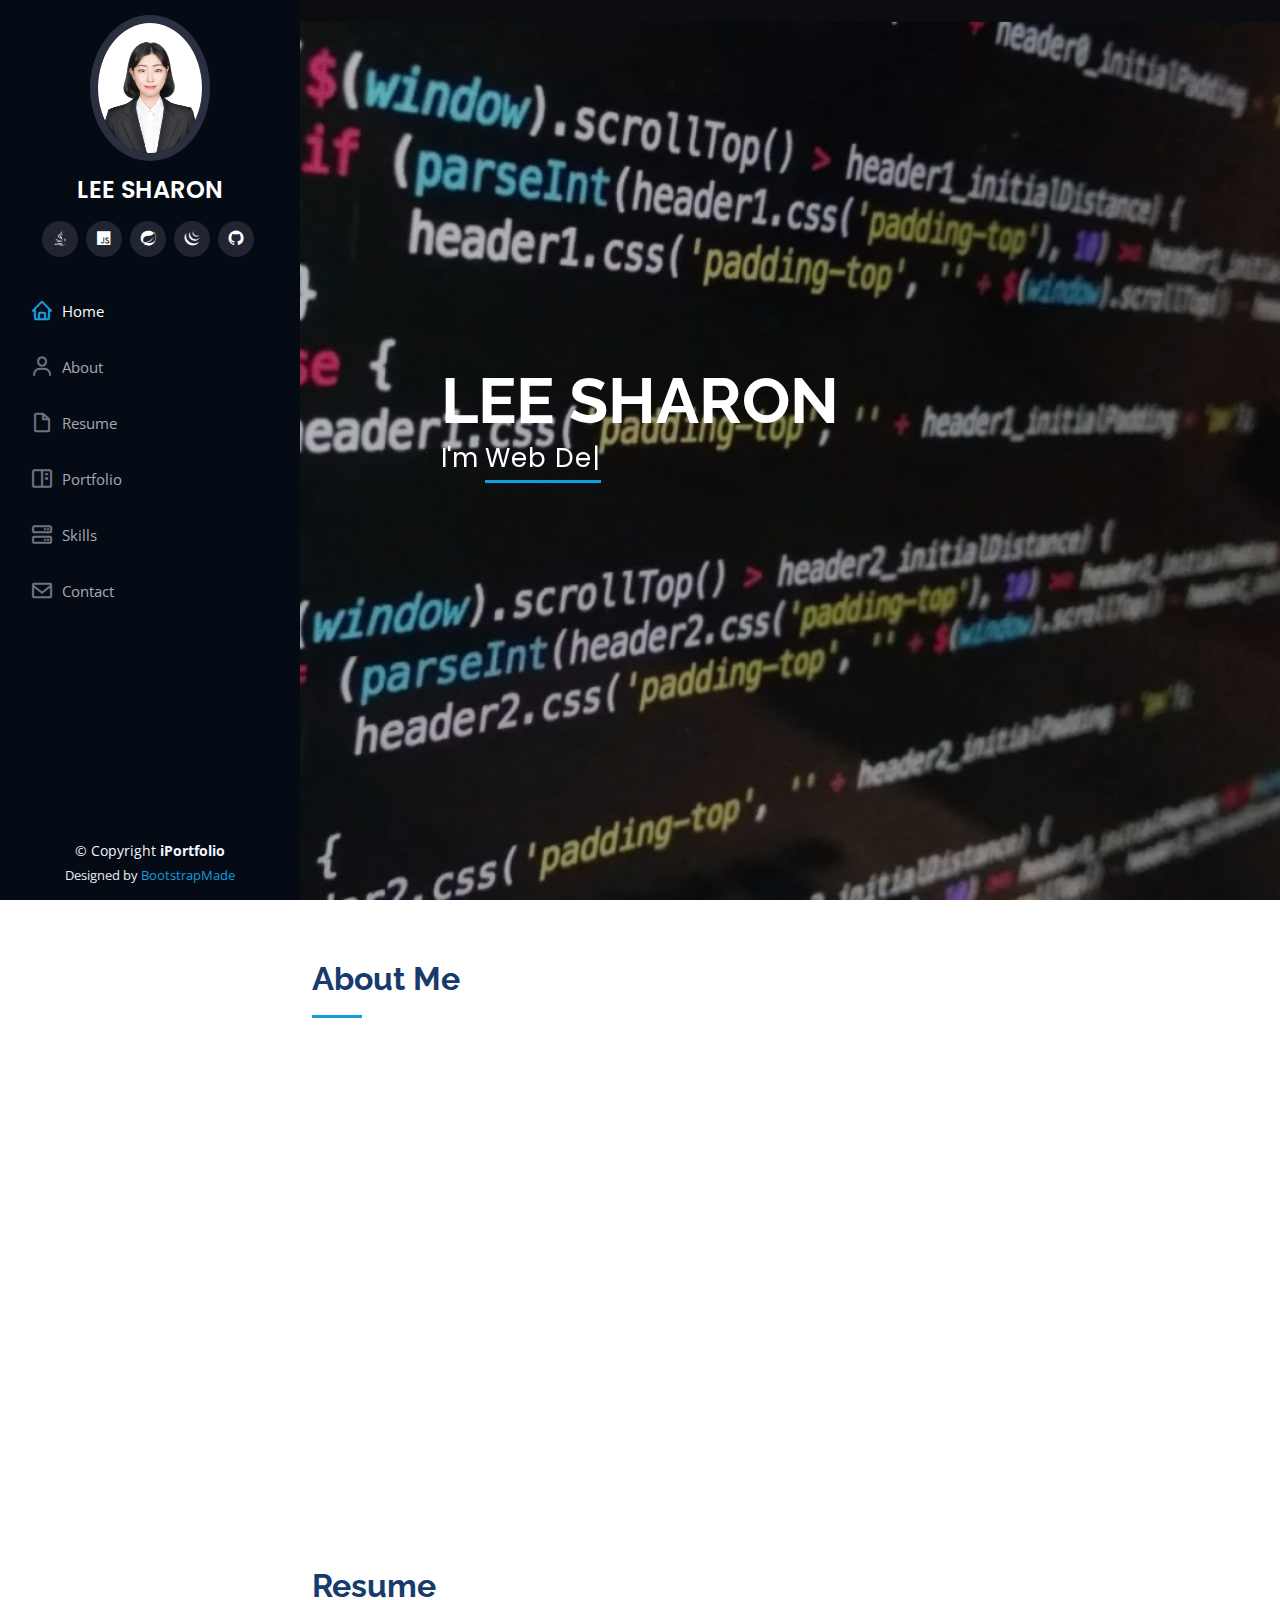
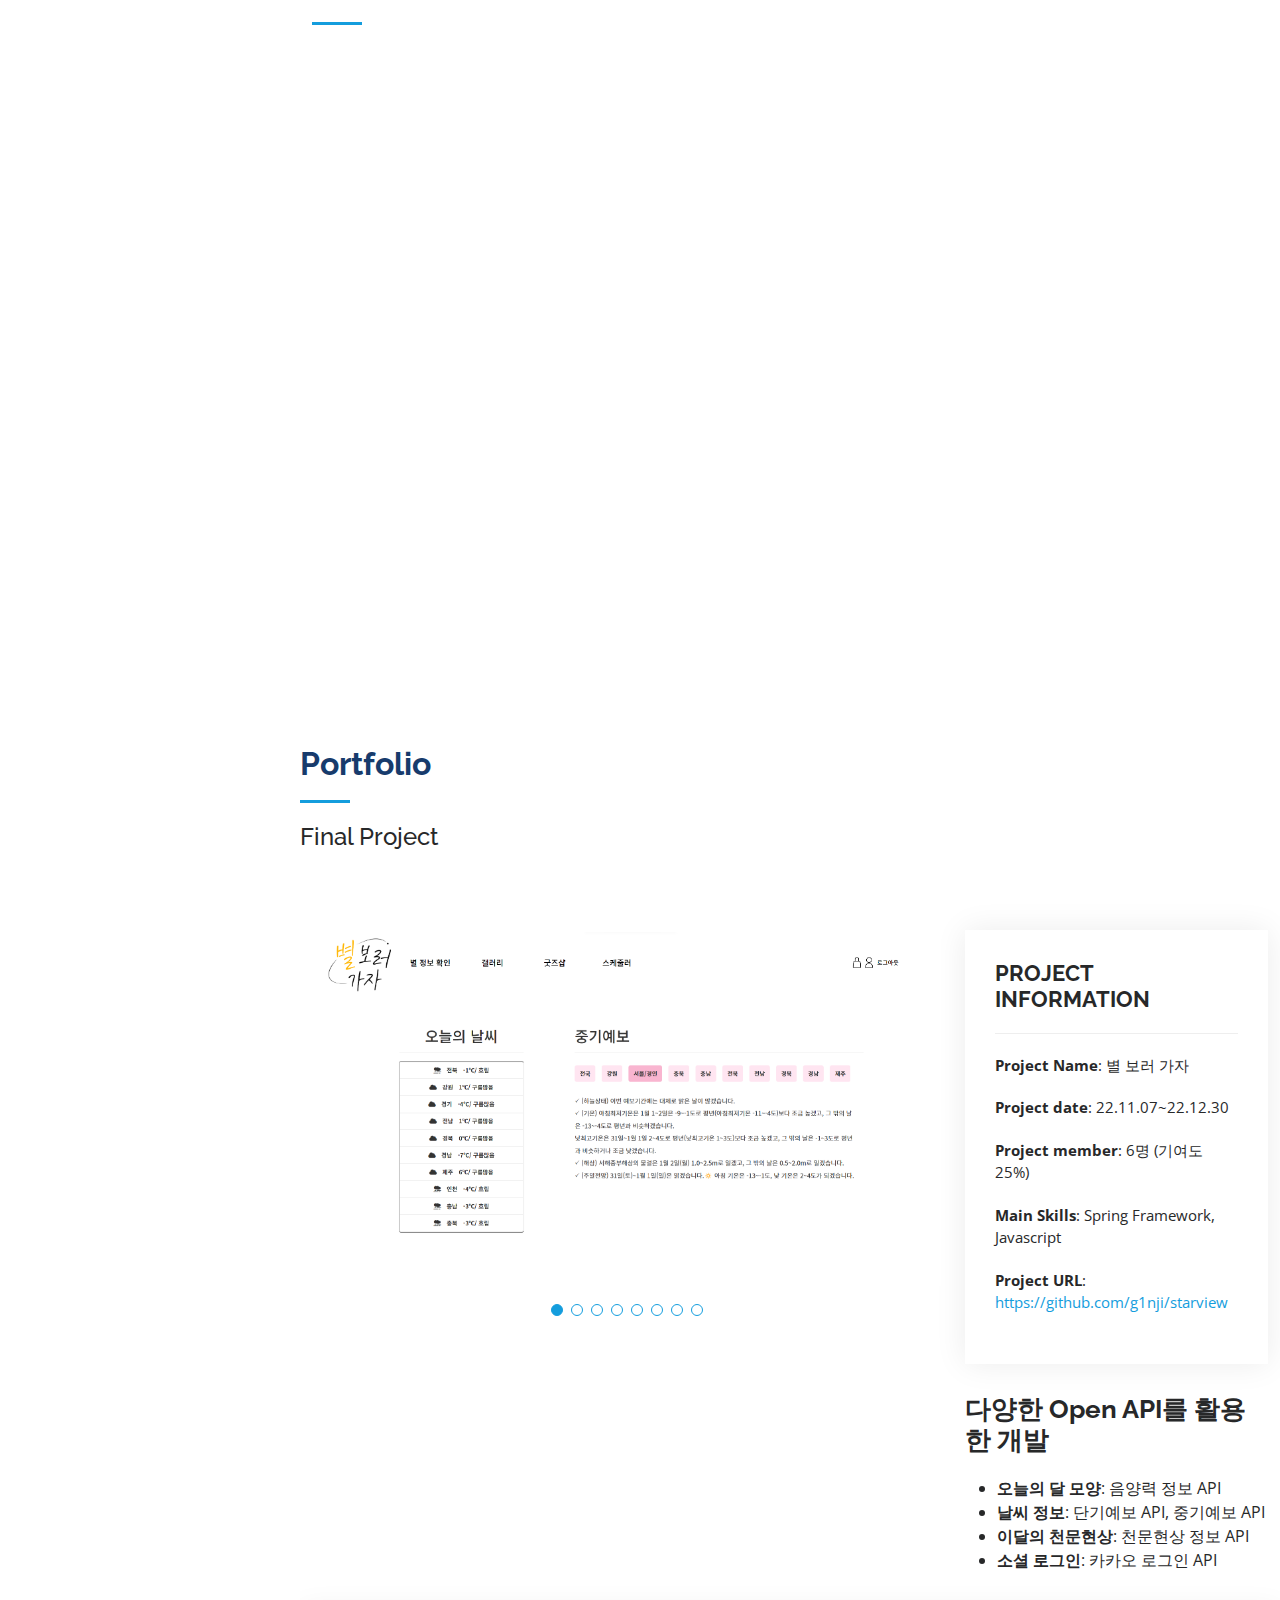
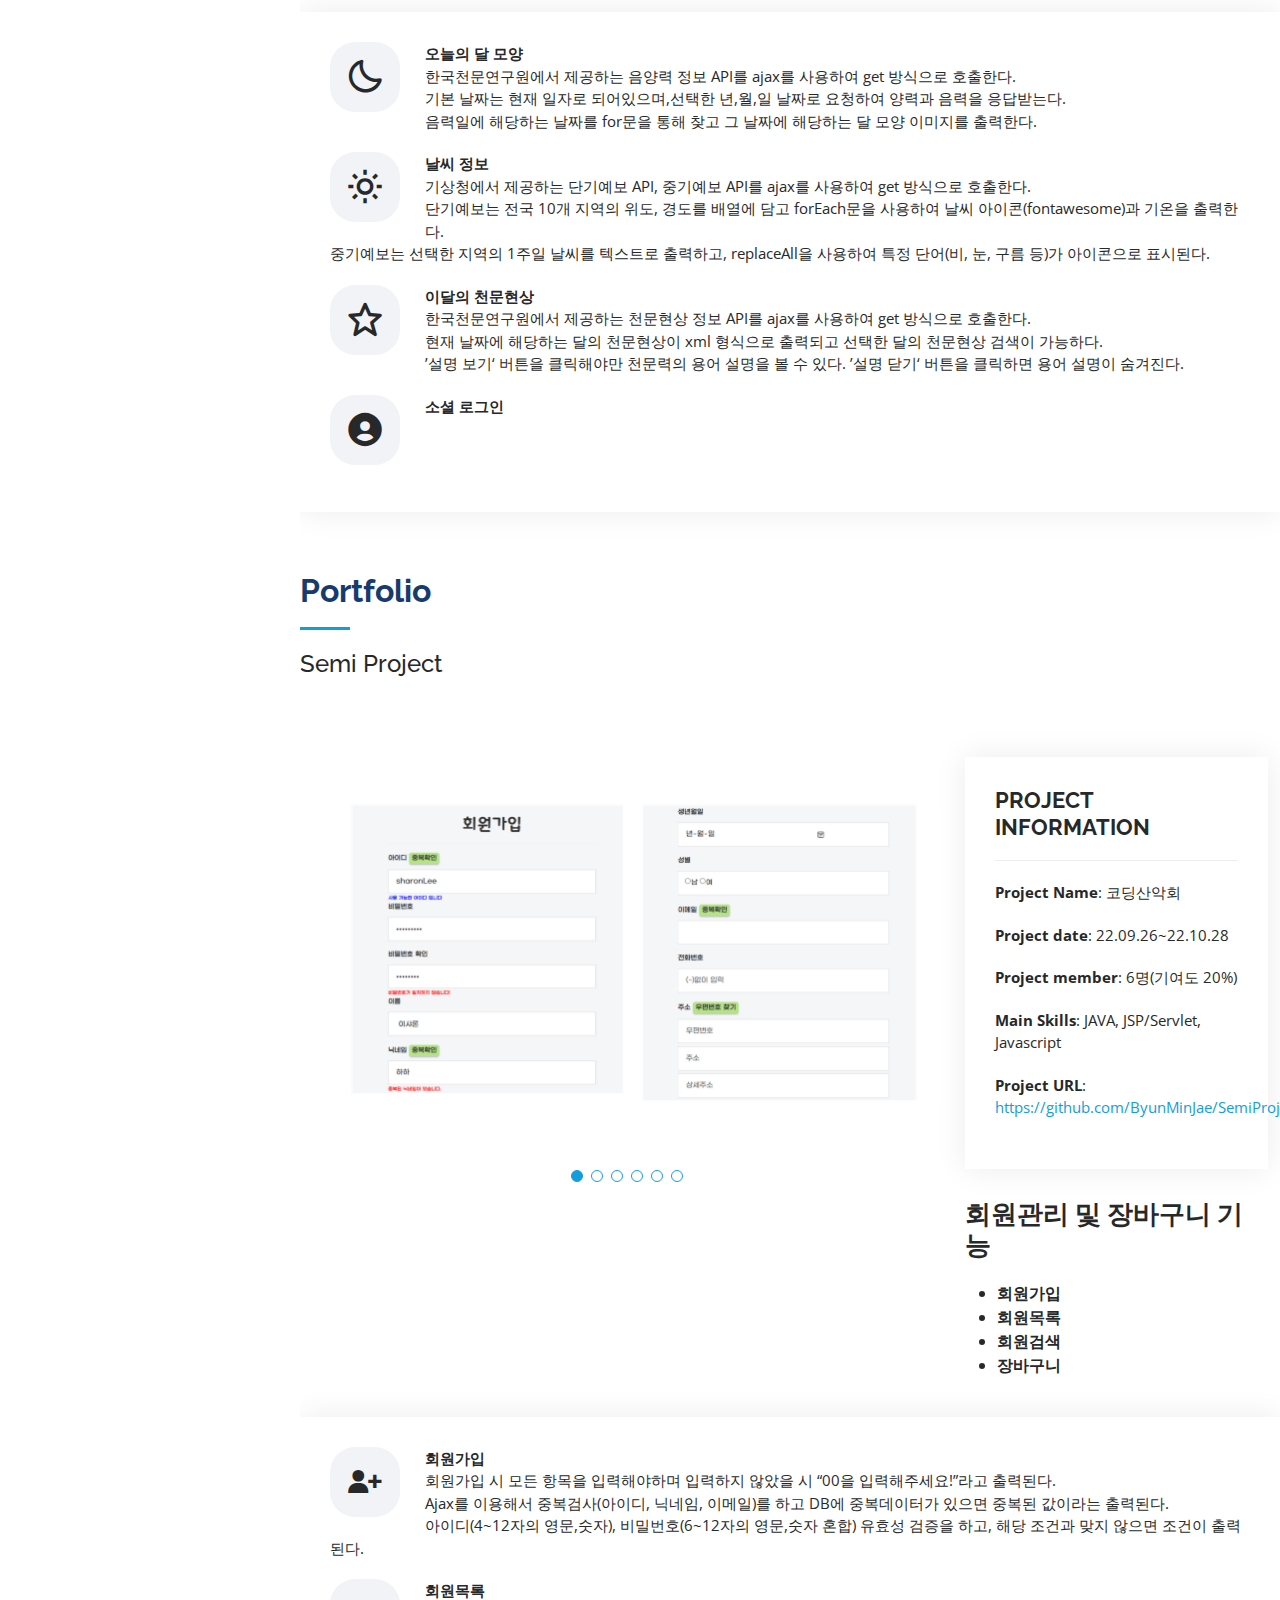
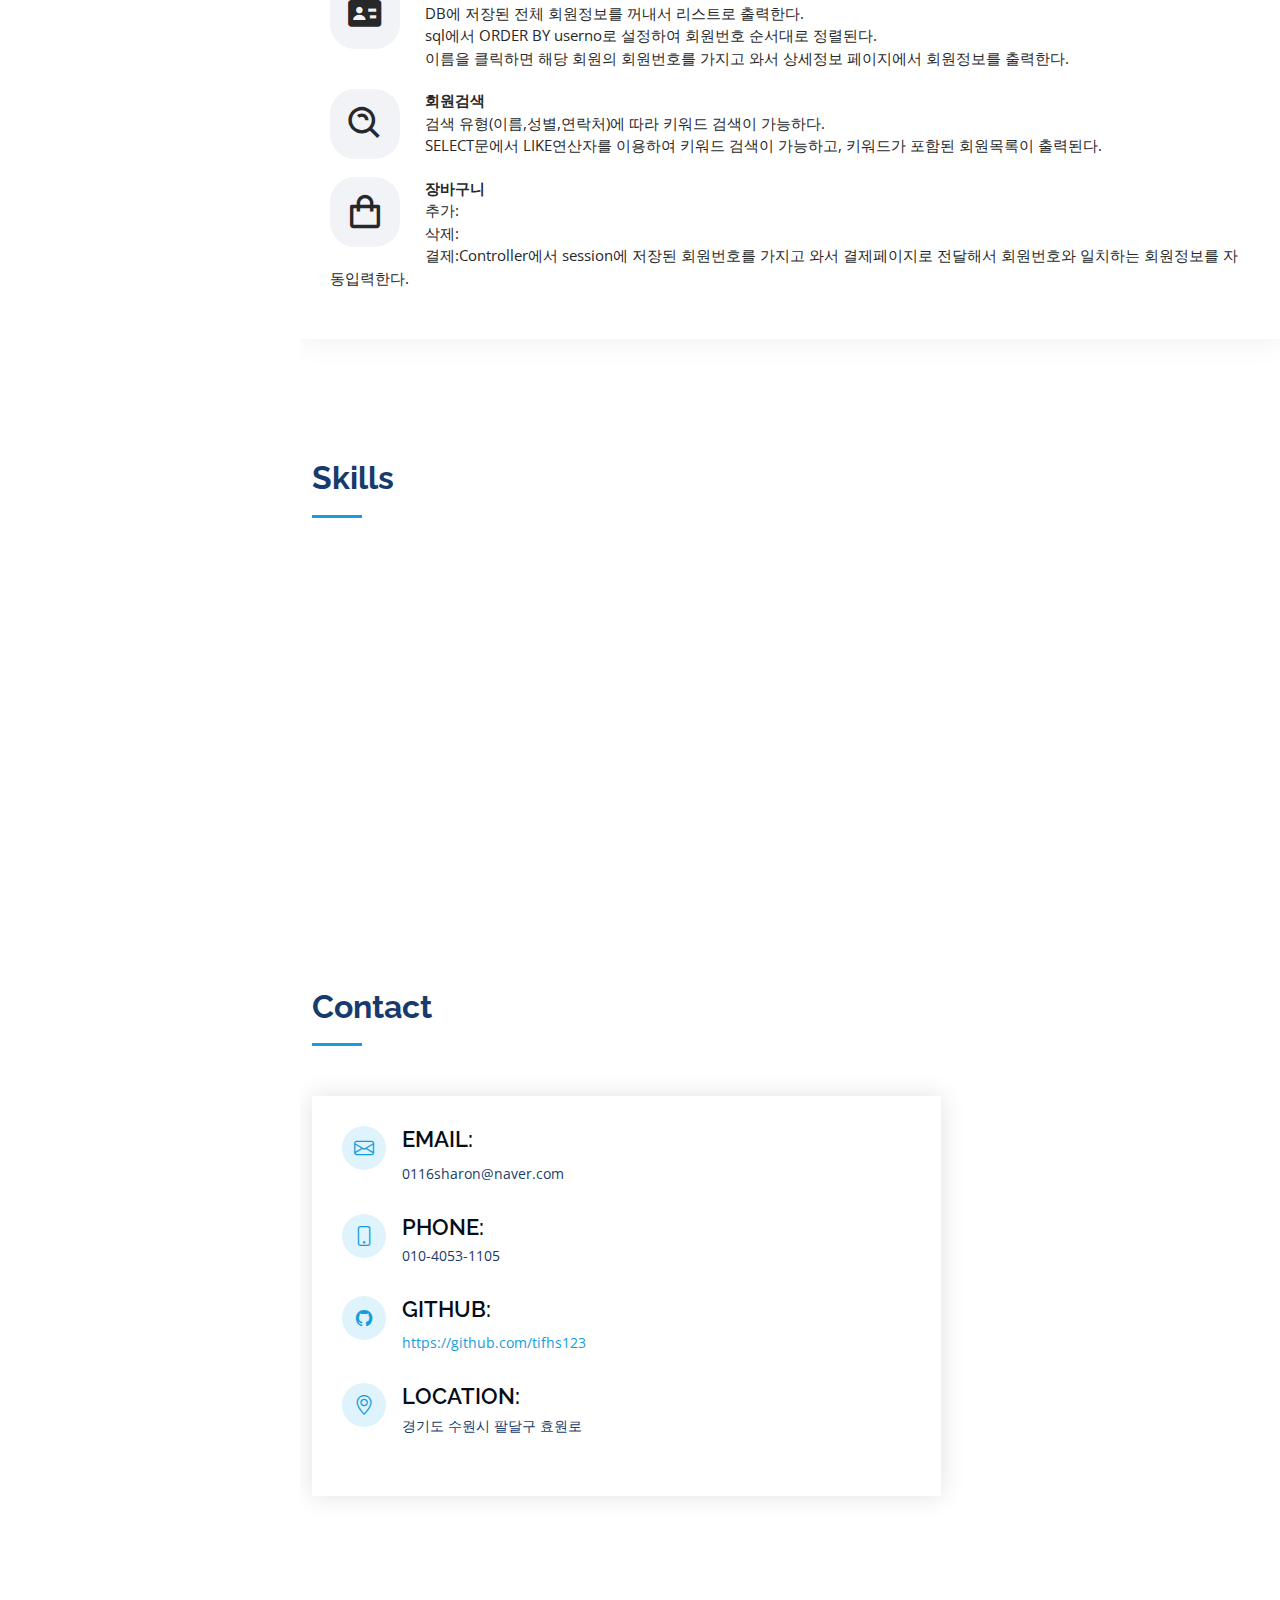
==== index.html @ 7a16458a "장바구니 설명 삭제" ====
<!DOCTYPE html>
<html lang="en">

<head>
  <meta charset="utf-8">
  <meta content="width=device-width, initial-scale=1.0" name="viewport">

  <title>안녕하세요! 신입개발자 이샤론입니다.</title>
  <meta content="" name="description">
  <meta content="" name="keywords">

  <!-- Favicons -->
  <link href="assets/img/favicon.png" rel="icon">
  <link href="assets/img/apple-touch-icon.png" rel="apple-touch-icon">

  <!-- Google Fonts -->
  <link href="https://fonts.googleapis.com/css?family=Open+Sans:300,300i,400,400i,600,600i,700,700i|Raleway:300,300i,400,400i,500,500i,600,600i,700,700i|Poppins:300,300i,400,400i,500,500i,600,600i,700,700i" rel="stylesheet">

  <!-- Vendor CSS Files -->
  <link href="assets/vendor/aos/aos.css" rel="stylesheet">
  <link href="assets/vendor/bootstrap/css/bootstrap.min.css" rel="stylesheet">
  <link href="assets/vendor/bootstrap-icons/bootstrap-icons.css" rel="stylesheet">
  <link href="assets/vendor/boxicons/css/boxicons.min.css" rel="stylesheet">
  <link href="assets/vendor/glightbox/css/glightbox.min.css" rel="stylesheet">
  <link href="assets/vendor/swiper/swiper-bundle.min.css" rel="stylesheet">

  <!-- Template Main CSS File -->
  <link href="assets/css/style.css" rel="stylesheet">

  <!-- =======================================================
  * Template Name: iPortfolio - v3.10.0
  * Template URL: https://bootstrapmade.com/iportfolio-bootstrap-portfolio-websites-template/
  * Author: BootstrapMade.com
  * License: https://bootstrapmade.com/license/
  ======================================================== -->
</head>

<body>

  <!-- ======= Mobile nav toggle button ======= -->
  <i class="bi bi-list mobile-nav-toggle d-xl-none"></i>

  <!-- ======= Header ======= -->
  <header id="header">
    <div class="d-flex flex-column">

      <div class="profile">
        <img src="assets/img/sharonimg.jpg" alt="" class="img-fluid rounded-circle">
        <h1 class="text-light"><a href="index.html">LEE SHARON</a></h1>
        <div class="social-links mt-3 text-center">
          <a href="#" class="twitter"><i class='bx bxl-java'></i></a>
          <a href="#" class="facebook"><i class='bx bxl-javascript' ></i></a>
          <a href="#" class="instagram"><i class='bx bxl-spring-boot'></i></a>
          <a href="#" class="google-plus"><i class='bx bxl-jquery'></i></a>
          <a href="https://github.com/tifhs123" class="github"><i class="bx bxl-github"></i></a>
        </div>
      </div>

      <nav id="navbar" class="nav-menu navbar">
        <ul>
          <li><a href="#hero" class="nav-link scrollto active"><i class="bx bx-home"></i> <span>Home</span></a></li>
          <li><a href="#about" class="nav-link scrollto"><i class="bx bx-user"></i> <span>About</span></a></li>
          <li><a href="#resume" class="nav-link scrollto"><i class="bx bx-file-blank"></i> <span>Resume</span></a></li>
          <li><a href="#portfolio-details" class="nav-link scrollto"><i class="bx bx-book-content"></i> <span>Portfolio</span></a></li>
          <li><a href="#skills" class="nav-link scrollto"><i class="bx bx-server"></i> <span>Skills</span></a></li>
          <li><a href="#contact" class="nav-link scrollto"><i class="bx bx-envelope"></i> <span>Contact</span></a></li>
        </ul>
      </nav><!-- .nav-menu -->
    </div>
  </header><!-- End Header -->

  <!-- ======= Hero Section ======= -->
  <section id="hero" class="d-flex flex-column justify-content-center align-items-center">
    <div class="hero-container" data-aos="fade-in">
      <h1>LEE SHARON</h1>
      <p>I'm <span class="typed" data-typed-items="Web Developer ~_~"></span></p>
    </div>
  </section><!-- End Hero -->

  <main id="main">

    <!-- ======= About Section ======= -->
    <section id="about" class="about">
      <div class="container">

        <div class="section-title">
          <h2>About Me</h2>
        </div>

        <div class="row">
          <div class="col-lg-4" data-aos="fade-right">
            <img src="assets/img/sharonimg.jpg" class="img-fluid" alt="">
          </div>
          <div class="col-lg-8 pt-4 pt-lg-0 content" data-aos="fade-left">
            <h3>Backend Engineer &amp; Web Developer.</h3>
            <div class="row">
              <div class="col-lg-6">
                <ul>
                  <li><i class="bi bi-chevron-right"></i> <strong>Name:</strong> <span>이샤론</span></li>
                  <li><i class="bi bi-chevron-right"></i> <strong>Email:</strong> <span>0116sharon@naver.com</span></li>
                  <li><i class="bi bi-chevron-right"></i> <strong>Github:</strong> <a href="https://github.com/tifhs123"><span>https://github.com/tifhs123</span></a></li>
                  <li><i class="bi bi-chevron-right"></i> <strong>Blog:</strong> <a href="https://blog.naver.com/0116sharon"><span>https://blog.naver.com/0116sharon</span></a></li>
                </ul>
              </div>
            </div>
           	<p>어떠한 환경에도 빠르게 적응하고, 새로운 도전을 즐거워합니다.</p>
			<p>끊임없는 노력을 통해 지속적인 성장을 보여주는 개발자가 되겠습니다.</p>
          </div>
        </div>

      </div>
    </section><!-- End About Section -->
    

    <!-- ======= Resume Section ======= -->
    <section id="resume" class="resume">
      <div class="container">

        <div class="section-title">
          <h2>Resume</h2>
        </div>
		<div class="row">
          <div class="col-lg-6" data-aos="fade-up">
            <h3 class="resume-title">Education</h3>
            <!--고등학교  -->
            <div class="resume-item">
              <h4>수원여자고등학교</h4>
              <h5>2010.3 - 2013.02</h5>
              <p>인문계 수원여자고등학교 졸업</p>
              <p></p>
            </div>
            <!-- 대학교 -->
            <div class="resume-item">
              <h4>전북대학교</h4>
              <h5>2013.03 - 2017.02</h5>
              <p>아동학과 졸업 (아동상담)</p>
            </div>
            <!-- 학원 -->
            <div class="resume-item">
              <h4>KH정보교육원 강남</h4>
              <h5>2022.05.27 - 2023.01.02</h5>
              <p>자바(JAVA)기반 공공데이터 융합 개발자 양성과정A7</p>
              <p>교육내용</p>
              <ul>
                <li>ORACLE - SQL Programming</li>
                <li>JAVA - Servlet / JSP, jdbc, Spring Framework, Mybatis, Ajax</li>
                <li>HTML / CSS / JavaScript</li>
              </ul>
            </div>
          </div>
          <div class="col-lg-6" data-aos="fade-up" data-aos-delay="100">
            <h3 class="resume-title">Career</h3>
            <div class="resume-item">
              <h4>사회적협동조합 내일로 화성센터</h4>
              <h5>2021.11 ~ 2022.04</h5>
              <p><em>국민취업지원제도 담당 직업상담사 </em></p>
              <ul>
                <li>취업지원 프로그램:취업상담 및 취업알선, 직업훈련 연계 등 </li>
                <li>구직활동지원 프로그램:이력서 및 면접 컨설팅, 모의면접 등</li>
                <li>행정 업무: 국민취업지원제도 기본급,구직촉진수당,훈련수당 공문 작성</li>
              </ul>
            </div>
            <div class="resume-item">
              <h4>시립우만어린이집</h4>
              <h5>2020.03 ~ 2021.05</h5>
              <p><em>영유아 담임교사 및 행정업무</em></p>
              <ul>
                <li>전반적인 행정업무: 행사/교육/회의/운영 기록, 연말정산, 서류 검토</li>
                <li>거래처 관리: 특별활동, 식자재, 사무용품 주문 등</li>
                <li>만 1세 담임교사(20.03~21.02) / 만 3세 담임교사(21.03~21.05)</li>
              </ul>
            </div>
          </div>
        </div>

      </div>
    </section><!-- End Resume Section -->

    <!-- ======= Portfolio Section ======= -->
<!--     <section id="portfolio" class="portfolio section-bg">
      <div class="container"> -->

        <div class="section-title">
          <h2> Portfolio</h2>
          <h4> Final Project</h4>
        </div>

    <!-- ======= Portfolio Details Section ======= -->
    <section id="portfolio-details" class="portfolio-details">
      <div class="container">

        <div class="row gy-4">

          <div class="col-lg-8">
            <div class="portfolio-details-slider swiper">
              <div class="swiper-wrapper align-items-center">

				<div class="swiper-slide">
                  <img src="assets/img/portfolio/portfolio-1.png" alt="">
                </div>

                <div class="swiper-slide">
                  <img src="assets/img/portfolio/portfolio-2.png" alt="">
                </div>

                <div class="swiper-slide">
                  <img src="assets/img/portfolio/portfolio-3.png" alt="">
                </div>
                
                <div class="swiper-slide">
                  <img src="assets/img/portfolio/portfolio-4.png" alt="">
                </div>
                
                <div class="swiper-slide">
                  <img src="assets/img/portfolio/portfolio-5.png" alt="">
                </div>
                
                <div class="swiper-slide">
                  <img src="assets/img/portfolio/portfolio-10.png" alt="">
                </div>
                
                <div class="swiper-slide">
                  <img src="assets/img/portfolio/portfolio-12.png" alt="">
                </div>
                
                 <div class="swiper-slide">
                  <img src="assets/img/portfolio/portfolio-13.png" alt="">
                </div>

              </div>
              <div class="swiper-pagination"></div>
            </div>
          </div>

          <div class="col-lg-4">
            <div class="portfolio-info">
              <h3>PROJECT INFORMATION</h3><!--Project information  -->
              <ul>
                <li><strong>Project Name</strong>: 별 보러 가자</li>
                <li><strong>Project date</strong>: 22.11.07~22.12.30</li>
                <li><strong>Project member</strong>: 6명 (기여도 25%)</li>
                <li><strong>Main Skills</strong>: Spring Framework, Javascript</li>
                <li><strong>Project URL</strong>: <a href="https://github.com/g1nji/starview">https://github.com/g1nji/starview</a></li>
              </ul>
            </div>
            <div class="portfolio-description">
              <h2>다양한 Open API를 활용한 개발</h2>
              <ul>
                <li><strong>오늘의 달 모양</strong>: 음양력 정보 API</li>
                <li><strong>날씨 정보</strong>: 단기예보 API, 중기예보 API</li>
                <li><strong>이달의 천문현상</strong>: 천문현상 정보 API</li>
                <li><strong>소셜 로그인</strong>: 카카오 로그인 API</li>
              </ul>
            </div>
          </div>
          <div class="portfolio-info">
          <ul>
                <li>
                <div class="porticon"><i class='bx bx-moon' style="font-size: 40px;"></i></div>
                <div class="portfolio-con">
                <strong>오늘의 달 모양</strong>
                <br>한국천문연구원에서 제공하는 음양력 정보 API를 ajax를 사용하여 get 방식으로 호출한다.
                <br>기본 날짜는 현재 일자로 되어있으며,선택한 년,월,일 날짜로 요청하여 양력과 음력을 응답받는다.
                <br>음력일에 해당하는 날짜를 for문을 통해 찾고 그 날짜에 해당하는 달 모양 이미지를 출력한다.
				</div>
                </li>
                
                <li><div class="porticon"><i class='bx bx-sun' style="font-size: 40px;"></i></div>
                <div class="portfolio-con">
                <strong>날씨 정보</strong>
                <br>기상청에서 제공하는 단기예보 API, 중기예보 API를 ajax를 사용하여 get 방식으로 호출한다. 
                <br>단기예보는 전국 10개 지역의 위도, 경도를 배열에 담고 forEach문을 사용하여 날씨 아이콘(fontawesome)과 기온을 출력한다.
                <br>중기예보는 선택한 지역의 1주일 날씨를 텍스트로 출력하고, replaceAll을 사용하여 특정 단어(비, 눈, 구름 등)가 아이콘으로 표시된다. 
				</div>
				</li>
				
                <li><div class="porticon"><i class='bx bx-star' style="font-size: 40px;"></i></div>
				<div class="portfolio-con">
				<strong>이달의 천문현상</strong>
				<br>한국천문연구원에서 제공하는 천문현상 정보 API를 ajax를 사용하여 get 방식으로 호출한다. 
				<br>현재 날짜에 해당하는 달의 천문현상이 xml 형식으로 출력되고 선택한 달의 천문현상 검색이 가능하다.
				<br>’설명 보기‘ 버튼을 클릭해야만 천문력의 용어 설명을 볼 수 있다. ’설명 닫기‘ 버튼을 클릭하면 용어 설명이 숨겨진다.
				</div>
				</li>
                <li><div class="porticon"><i class='bx bxs-user-circle' style="font-size: 40px;"></i></div>
                <div class="portfolio-con">
                <strong>소셜 로그인</strong>
                <br>
                <br>
                <br>
                </div>
                </li>
              </ul>
</div>

        </div>

      </div>
    </section>
    
    
    <div class="section-title">
          <h2> Portfolio</h2>
          <h4> Semi Project</h4>
        </div>
    
    <!-- ======= Portfolio Details Section ======= -->
    <section id="portfolio-details" class="portfolio-details">
      <div class="container">

        <div class="row gy-4">

          <div class="col-lg-8">
            <div class="portfolio-details-slider swiper">
              <div class="swiper-wrapper align-items-center">

                <div class="swiper-slide">
                  <img src="assets/img/portfolio/semi1.png" alt="">
                </div>

                <div class="swiper-slide">
                  <img src="assets/img/portfolio/semi2.png" alt="">
                </div>

                <div class="swiper-slide">
                  <img src="assets/img/portfolio/semi3.png" alt="">
                </div>
                
                <div class="swiper-slide">
                  <img src="assets/img/portfolio/semi4.png" alt="">
                </div>
                
                <div class="swiper-slide">
                  <img src="assets/img/portfolio/semi5.png" alt="">
                </div>
                
                <div class="swiper-slide">
                  <img src="assets/img/portfolio/semi6.png" alt="">
                </div>
                

              </div>
              <div class="swiper-pagination"></div>
            </div>
          </div>

          <div class="col-lg-4">
            <div class="portfolio-info">
              <h3>PROJECT INFORMATION</h3><!--Project information  -->
              <ul>
                <li><strong>Project Name</strong>: 코딩산악회</li>
                <li><strong>Project date</strong>: 22.09.26~22.10.28</li>
                <li><strong>Project member</strong>: 6명(기여도 20%)</li>
                <li><strong>Main Skills</strong>: JAVA, JSP/Servlet, Javascript</li>
                <li><strong>Project URL</strong>: <a href="https://github.com/ByunMinJae/SemiProject">https://github.com/ByunMinJae/SemiProject</a></li>
              </ul>
            </div>
            <div class="portfolio-description">
              <h2>회원관리 및 장바구니 기능</h2>
              <ul>
                <li><strong>회원가입</strong> </li>
                <li><strong>회원목록</strong> </li>
                <li><strong>회원검색</strong> </li>
                <li><strong>장바구니</strong> </li>
              </ul>
            </div>
          </div>
          <div class="portfolio-info">
          <ul>
                <li><div class="porticon"><i class='bx bxs-user-plus'style="font-size: 40px;"></i></div><strong>회원가입</strong>
                <br>회원가입 시 모든 항목을 입력해야하며 입력하지 않았을 시 “00을 입력해주세요!”라고 출력된다.
                <br>Ajax를 이용해서 중복검사(아이디, 닉네임, 이메일)를 하고 DB에 중복데이터가 있으면 중복된 값이라는 출력된다. 
                <br>아이디(4~12자의 영문,숫자), 비밀번호(6~12자의 영문,숫자 혼합) 유효성 검증을 하고, 해당 조건과 맞지 않으면 조건이 출력된다.
                </li>
                
                <li><div class="porticon"><i class='bx bxs-id-card' style="font-size: 40px;"></i></div><strong>회원목록</strong>
                <br>DB에 저장된 전체 회원정보를 꺼내서 리스트로 출력한다.
                <br>sql에서 ORDER BY userno로 설정하여 회원번호 순서대로 정렬된다.
                <br>이름을 클릭하면 해당 회원의 회원번호를 가지고 와서 상세정보 페이지에서 회원정보를 출력한다.
				</li>
				
                <li><div class="porticon"><i class='bx bx-search-alt' style="font-size: 40px;"></i></div><strong>회원검색</strong>
				<br>검색 유형(이름,성별,연락처)에 따라 키워드 검색이 가능하다.
				<br>SELECT문에서 LIKE연산자를 이용하여 키워드 검색이 가능하고, 키워드가 포함된 회원목록이 출력된다.
				</li>
                <li><div class="porticon"><i class='bx bx-shopping-bag' style="font-size: 40px;"></i></div><strong>장바구니</strong>
                <br>추가:
                <br>삭제:
                <br>결제:Controller에서 session에 저장된 회원번호를 가지고 와서 결제페이지로 전달해서 회원번호와 일치하는 회원정보를 자동입력한다.
                </li>
              </ul>
</div>

      </div>
    </section>
    
     <!-- <div class="row" data-aos="fade-up">
          <div class="col-lg-12 d-flex justify-content-center">
          
            <ul id="portfolio-flters">
              <li data-filter="*" class="filter-active">All</li>
              <li data-filter=".filter-app">JSP/Servlet</li>
              <li data-filter=".filter-card">Spring</li>
              <li data-filter=".filter-web">Web</li>
            </ul>
          </div>
        </div>

        <div class="row portfolio-container" data-aos="fade-up" data-aos-delay="100"></div> -->
    <!-- End Portfolio Details Section -->
         <!--  <div class="col-lg-4 col-md-6 portfolio-item filter-app">
            <div class="portfolio-wrap">
              <img src="assets/img/portfolio/portfolio-1.png" class="img-fluid" alt="">
              <div class="portfolio-links">
                <a href="assets/img/portfolio/portfolio-1.png" data-gallery="portfolioGallery" class="portfolio-lightbox" title="App 1"><i class="bx bx-plus"></i></a>
                <a href="portfolio-details.html" title="More Details"><i class="bx bx-link"></i></a>
              </div>
              <p>글씨가 들어가나?글씨가 들어가나?글씨가 들어가나?글씨가 들어가나?글씨가 들어가나?글씨가 들어가나?글씨가 들어가나?글씨가 들어가나?
              글씨가 들어가나?글씨가 들어가나?글씨가 들어가나?글씨가 들어가나?글씨가 들어가나?글씨가 들어가나?글씨가 들어가나?글씨가 들어가나?글씨가 들어가나?
              글씨가 들어가나?글씨가 들어가나?글씨가 들어가나?글씨가 들어가나?글씨가 들어가나?글씨가 들어가나?글씨가 들어가나?글씨가 들어가나?글씨가 들어가나?
              </p>
            </div>
          </div>

          <div class="col-lg-4 col-md-6 portfolio-item filter-web">
            <div class="portfolio-wrap">
              <img src="assets/img/portfolio/portfolio-2.png" class="img-fluid" alt="">
              <div class="portfolio-links">
                <a href="assets/img/portfolio/portfolio-2.png" data-gallery="portfolioGallery" class="portfolio-lightbox" title="Web 3"><i class="bx bx-plus"></i></a>
                <a href="portfolio-details.html" title="More Details"><i class="bx bx-link"></i></a>
              </div>
            </div>
          </div>

          <div class="col-lg-4 col-md-6 portfolio-item filter-app">
            <div class="portfolio-wrap">
              <img src="assets/img/portfolio/portfolio-3.png" class="img-fluid" alt="">
              <div class="portfolio-links">
                <a href="assets/img/portfolio/portfolio-3.png" data-gallery="portfolioGallery" class="portfolio-lightbox" title="App 2"><i class="bx bx-plus"></i></a>
                <a href="portfolio-details.html" title="More Details"><i class="bx bx-link"></i></a>
              </div>
            </div>
          </div>

          <div class="col-lg-4 col-md-6 portfolio-item filter-card">
            <div class="portfolio-wrap">
              <img src="assets/img/portfolio/portfolio-4.png" class="img-fluid" alt="">
              <div class="portfolio-links">
                <a href="assets/img/portfolio/portfolio-4.png" data-gallery="portfolioGallery" class="portfolio-lightbox" title="Card 2"><i class="bx bx-plus"></i></a>
                <a href="portfolio-details.html" title="More Details"><i class="bx bx-link"></i></a>
              </div>
            </div>
          </div>

          <div class="col-lg-4 col-md-6 portfolio-item filter-web">
            <div class="portfolio-wrap">
              <img src="assets/img/portfolio/portfolio-5.png" class="img-fluid" alt="">
              <div class="portfolio-links">
                <a href="assets/img/portfolio/portfolio-5.png" data-gallery="portfolioGallery" class="portfolio-lightbox" title="Web 2"><i class="bx bx-plus"></i></a>
                <a href="portfolio-details.html" title="More Details"><i class="bx bx-link"></i></a>
              </div>
            </div>
          </div>

          <div class="col-lg-4 col-md-6 portfolio-item filter-app">
            <div class="portfolio-wrap">
              <img src="assets/img/portfolio/portfolio-6.png" class="img-fluid" alt="">
              <div class="portfolio-links">
                <a href="assets/img/portfolio/portfolio-6.png" data-gallery="portfolioGallery" class="portfolio-lightbox" title="App 3"><i class="bx bx-plus"></i></a>
                <a href="portfolio-details.html" title="More Details"><i class="bx bx-link"></i></a>
              </div>
            </div>
          </div>

          <div class="col-lg-4 col-md-6 portfolio-item filter-card">
            <div class="portfolio-wrap">
              <img src="assets/img/portfolio/portfolio-7.png" class="img-fluid" alt="">
              <div class="portfolio-links">
                <a href="assets/img/portfolio/portfolio-7.png" data-gallery="portfolioGallery" class="portfolio-lightbox" title="Card 1"><i class="bx bx-plus"></i></a>
                <a href="portfolio-details.html" title="More Details"><i class="bx bx-link"></i></a>
              </div>
            </div>
          </div>

          <div class="col-lg-4 col-md-6 portfolio-item filter-card">
            <div class="portfolio-wrap">
              <img src="assets/img/portfolio/portfolio-8.png" class="img-fluid" alt="">
              <div class="portfolio-links">
                <a href="assets/img/portfolio/portfolio-8.png" data-gallery="portfolioGallery" class="portfolio-lightbox" title="Card 3"><i class="bx bx-plus"></i></a>
                <a href="portfolio-details.html" title="More Details"><i class="bx bx-link"></i></a>
              </div>
            </div>
          </div>

          <div class="col-lg-4 col-md-6 portfolio-item filter-web">
            <div class="portfolio-wrap">
              <img src="assets/img/portfolio/portfolio-9.png" class="img-fluid" alt="">
              <div class="portfolio-links">
                <a href="assets/img/portfolio/portfolio-9.png" data-gallery="portfolioGallery" class="portfolio-lightbox" title="Web 3"><i class="bx bx-plus"></i></a>
                <a href="portfolio-details.html" title="More Details"><i class="bx bx-link"></i></a>
              </div>
            </div>
          </div>

        </div>

      </div>
    </section><!-- End Portfolio Section -->
    <!-- ======= Services Section ======= -->
    <section id="skills" class="skills">
    <!-- ======= Skills Section ======= -->
      <div class="container">

        <div class="section-title">
          <h2>Skills</h2>
          <p></p>
        </div>

        <div class="row skills-content">

          <div class="col-lg-6" data-aos="fade-up">

            <div class="progress">
              <span class="skill">Spring Framework <i class="val">70%</i></span>
              <div class="progress-bar-wrap">
                <div class="progress-bar" role="progressbar" aria-valuenow="70" aria-valuemin="0" aria-valuemax="100"></div>
              </div>
              <p>MVC구조를 활용한 웹 프로젝트 경험으로 Spring framework의 전반적인 구조에 대해서 이해하고 활용할 수 있습니다.</p>
            </div>
            
            <div class="progress">
              <span class="skill">JavaScript <i class="val">50%</i></span>
              <div class="progress-bar-wrap">
                <div class="progress-bar" role="progressbar" aria-valuenow="50" aria-valuemin="0" aria-valuemax="100"></div>
              </div>
              <p>javascript의 기본 문법을 익히고 jquery를 통해 직접 웹프론트에서 구동하도록 구현하고, ajax를 통해 서버와 통신하며 공공데이터를 활용한 기능을 직접 구현하였습니다.</p>
            </div>

            <div class="progress">
              <span class="skill">CSS <i class="val">40%</i></span>
              <div class="progress-bar-wrap">
                <div class="progress-bar" role="progressbar" aria-valuenow="40" aria-valuemin="0" aria-valuemax="100"></div>
              </div>
              <p>부트스트랩의 한계에 대해 느끼며, 특정 부분들에 대해 CSS를 적용하여 프론트를 적용할 수 있습니다.</p>
            </div>


          </div>

          <div class="col-lg-6" data-aos="fade-up" data-aos-delay="100">

            <div class="progress">
              <span class="skill">Java <i class="val">60%</i></span>
              <div class="progress-bar-wrap">
                <div class="progress-bar" role="progressbar" aria-valuenow="60" aria-valuemin="0" aria-valuemax="100"></div>
              </div>
              <p>JAVA 기초, 객제 지향 언어의 기본적인 문법에 대해 알고 있으며, 자료구조 및 알고리즘을 자바로 공부하였습니다. MVC구조를 활용한 웹프로젝트를 진행한 경험이 있습니다.</p>
            </div>

            <div class="progress">
              <span class="skill">Github <i class="val">40%</i></span>
              <div class="progress-bar-wrap">
                <div class="progress-bar" role="progressbar" aria-valuenow="40" aria-valuemin="0" aria-valuemax="100"></div>
              </div>
              <p>github를 통해 프로젝트 소스 코드를 관리하며, 팀원들간의 협업을 진행하였습니다. 또한 github서버를 활용하여 포트폴리오 사이트를 관리하고 있습니다.</p>
            </div>

            <div class="progress">
              <span class="skill">SQL <i class="val">40%</i></span>
              <div class="progress-bar-wrap">
                <div class="progress-bar" role="progressbar" aria-valuenow="40" aria-valuemin="0" aria-valuemax="100"></div>
              </div>
              <p>
            </div>

          </div>

        </div>

      </div>

</section>
    <!-- ======= Contact Section ======= -->
    <section id="contact" class="contact">
      <div class="container">

        <div class="section-title">
          <h2>Contact</h2>
        </div>

        <div class="row" ><!--data-aos="fade-in"  -->

          <div class="col-lg-8" sytle="margin:0 auto;">
            <div class="info">

              <div class="email">
                <i class="bi bi-envelope"></i>
                <h4>EMAIL:</h4>
                <p>0116sharon@naver.com</p>
              </div>

              <div class="phone">
                <i class="bi bi-phone"></i>
                <h4>PHONE:</h4>
                <p>010-4053-1105</p>
              </div>
              
               <div class="email">
                <i class='bx bxl-github'></i>
                <h4>GITHUB:</h4>
                <p><a href="https://github.com/tifhs123">https://github.com/tifhs123</a></p>
              </div>

              <div class="address">
                <i class="bi bi-geo-alt"></i>
                <h4>LOCATION:</h4>
                <p>경기도 수원시 팔달구 효원로</p>
              </div>
              <!-- <iframe src="https://www.google.com/maps/embed?pb=!1m14!1m8!1m3!1d12097.433213460943!2d-74.0062269!3d40.7101282!3m2!1i1024!2i768!4f13.1!3m3!1m2!1s0x0%3A0xb89d1fe6bc499443!2sDowntown+Conference+Center!5e0!3m2!1smk!2sbg!4v1539943755621" frameborder="0" style="border:0; width: 100%; height: 290px;" allowfullscreen></iframe>-->            </div>
          </div>
        </div>

      </div>
    </section><!-- End Contact Section -->

  </main><!-- End #main -->

  <!-- ======= Footer ======= -->
  <footer id="footer">
    <div class="container">
      <div class="copyright">
        &copy; Copyright <strong><span>iPortfolio</span></strong>
      </div>
      <div class="credits">
        <!-- All the links in the footer should remain intact. -->
        <!-- You can delete the links only if you purchased the pro version. -->
        <!-- Licensing information: https://bootstrapmade.com/license/ -->
        <!-- Purchase the pro version with working PHP/AJAX contact form: https://bootstrapmade.com/iportfolio-bootstrap-portfolio-websites-template/ -->
        Designed by <a href="https://bootstrapmade.com/">BootstrapMade</a>
      </div>
    </div>
  </footer><!-- End  Footer -->

  <a href="#" class="back-to-top d-flex align-items-center justify-content-center"><i class="bi bi-arrow-up-short"></i></a>

  <!-- Vendor JS Files -->
  <script src="assets/vendor/purecounter/purecounter_vanilla.js"></script>
  <script src="assets/vendor/aos/aos.js"></script>
  <script src="assets/vendor/bootstrap/js/bootstrap.bundle.min.js"></script>
  <script src="assets/vendor/glightbox/js/glightbox.min.js"></script>
  <script src="assets/vendor/isotope-layout/isotope.pkgd.min.js"></script>
  <script src="assets/vendor/swiper/swiper-bundle.min.js"></script>
  <script src="assets/vendor/typed.js/typed.min.js"></script>
  <script src="assets/vendor/waypoints/noframework.waypoints.js"></script>
  <script src="assets/vendor/php-email-form/validate.js"></script>

  <!-- Template Main JS File -->
  <script src="assets/js/main.js"></script>

</body>

</html>
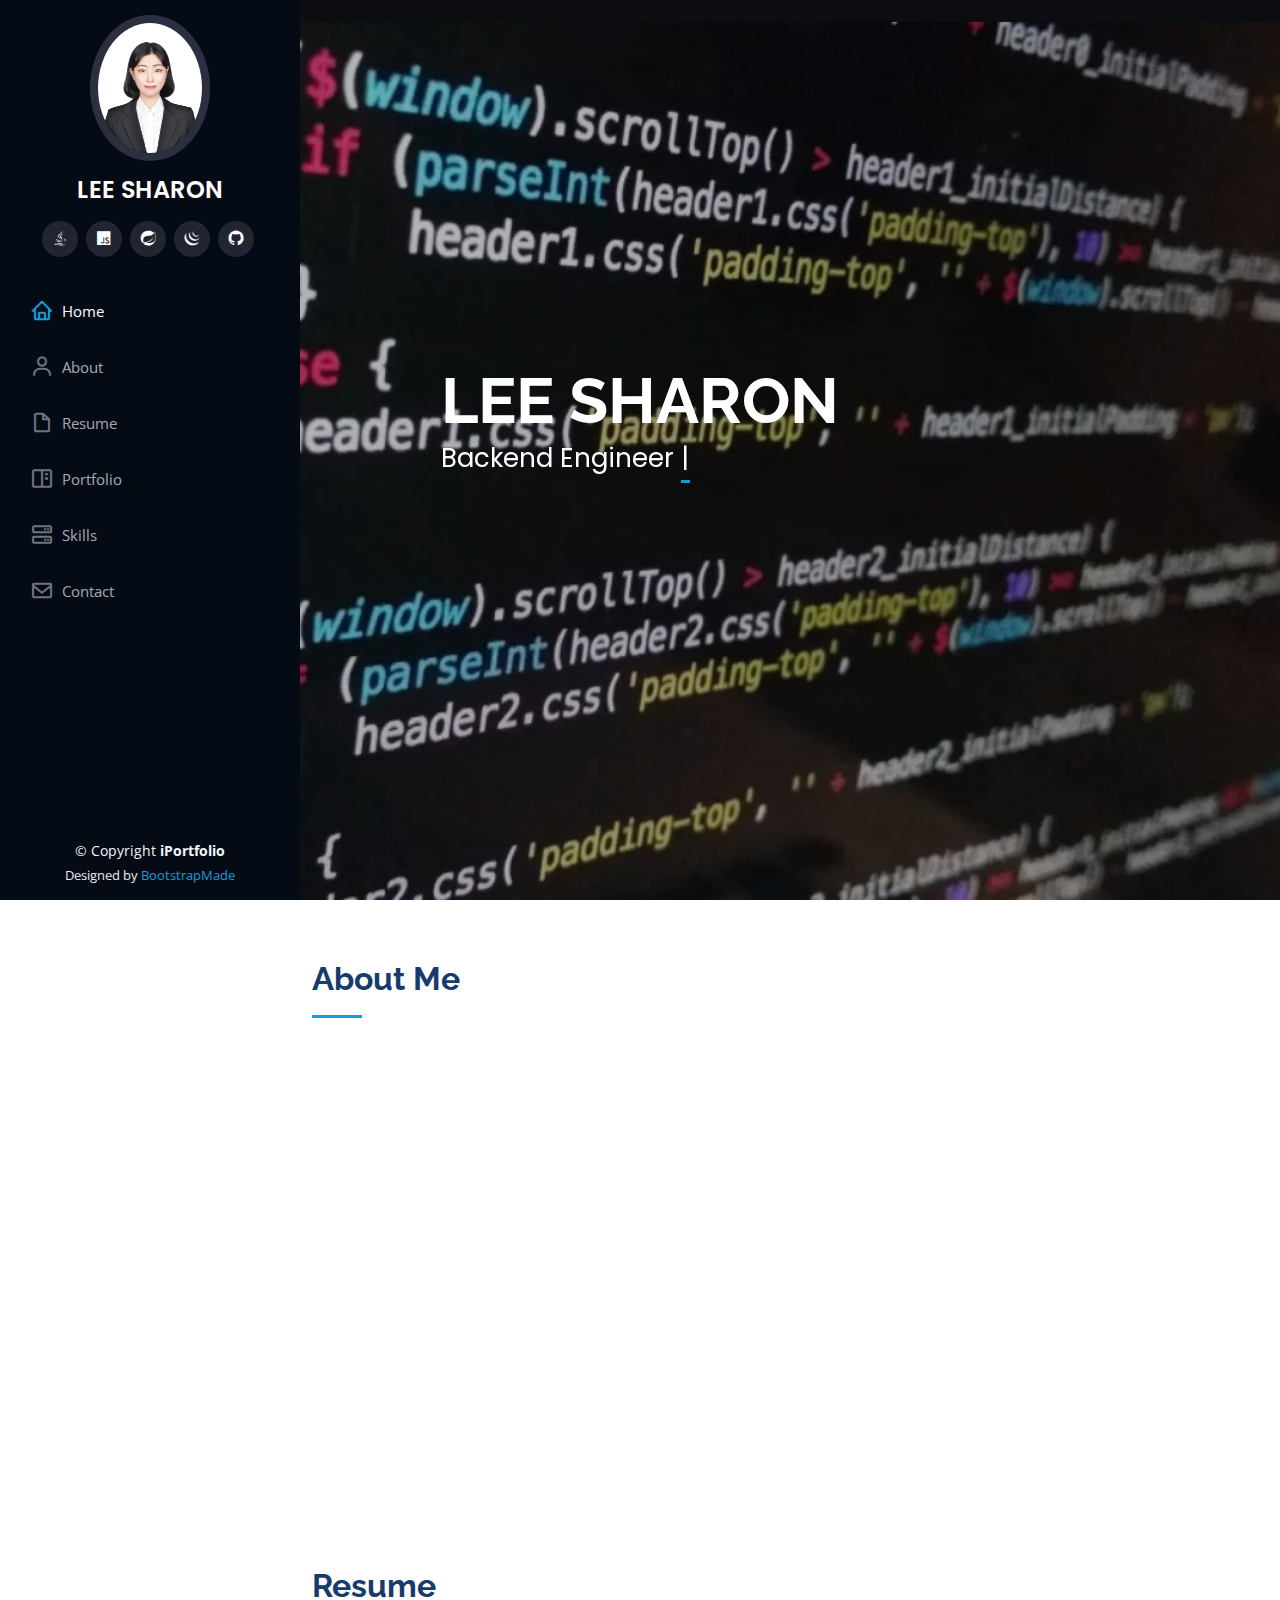
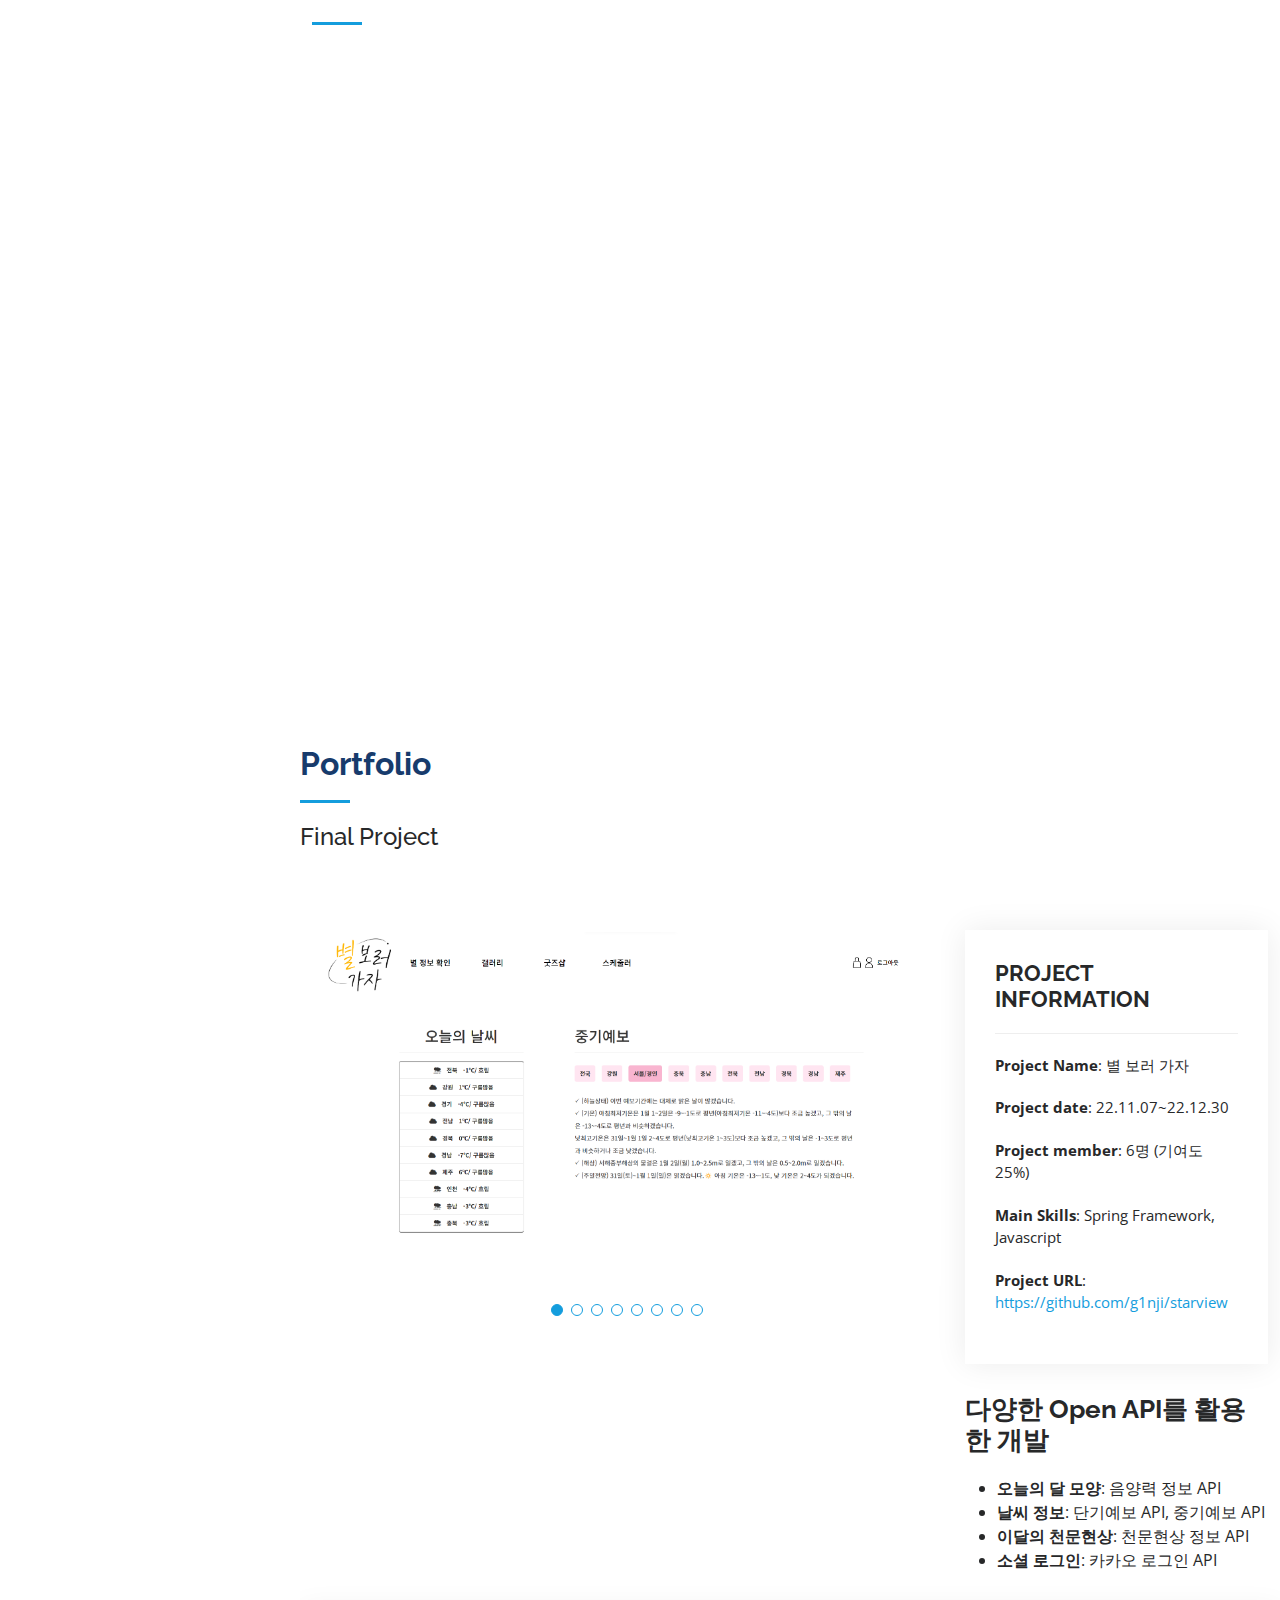
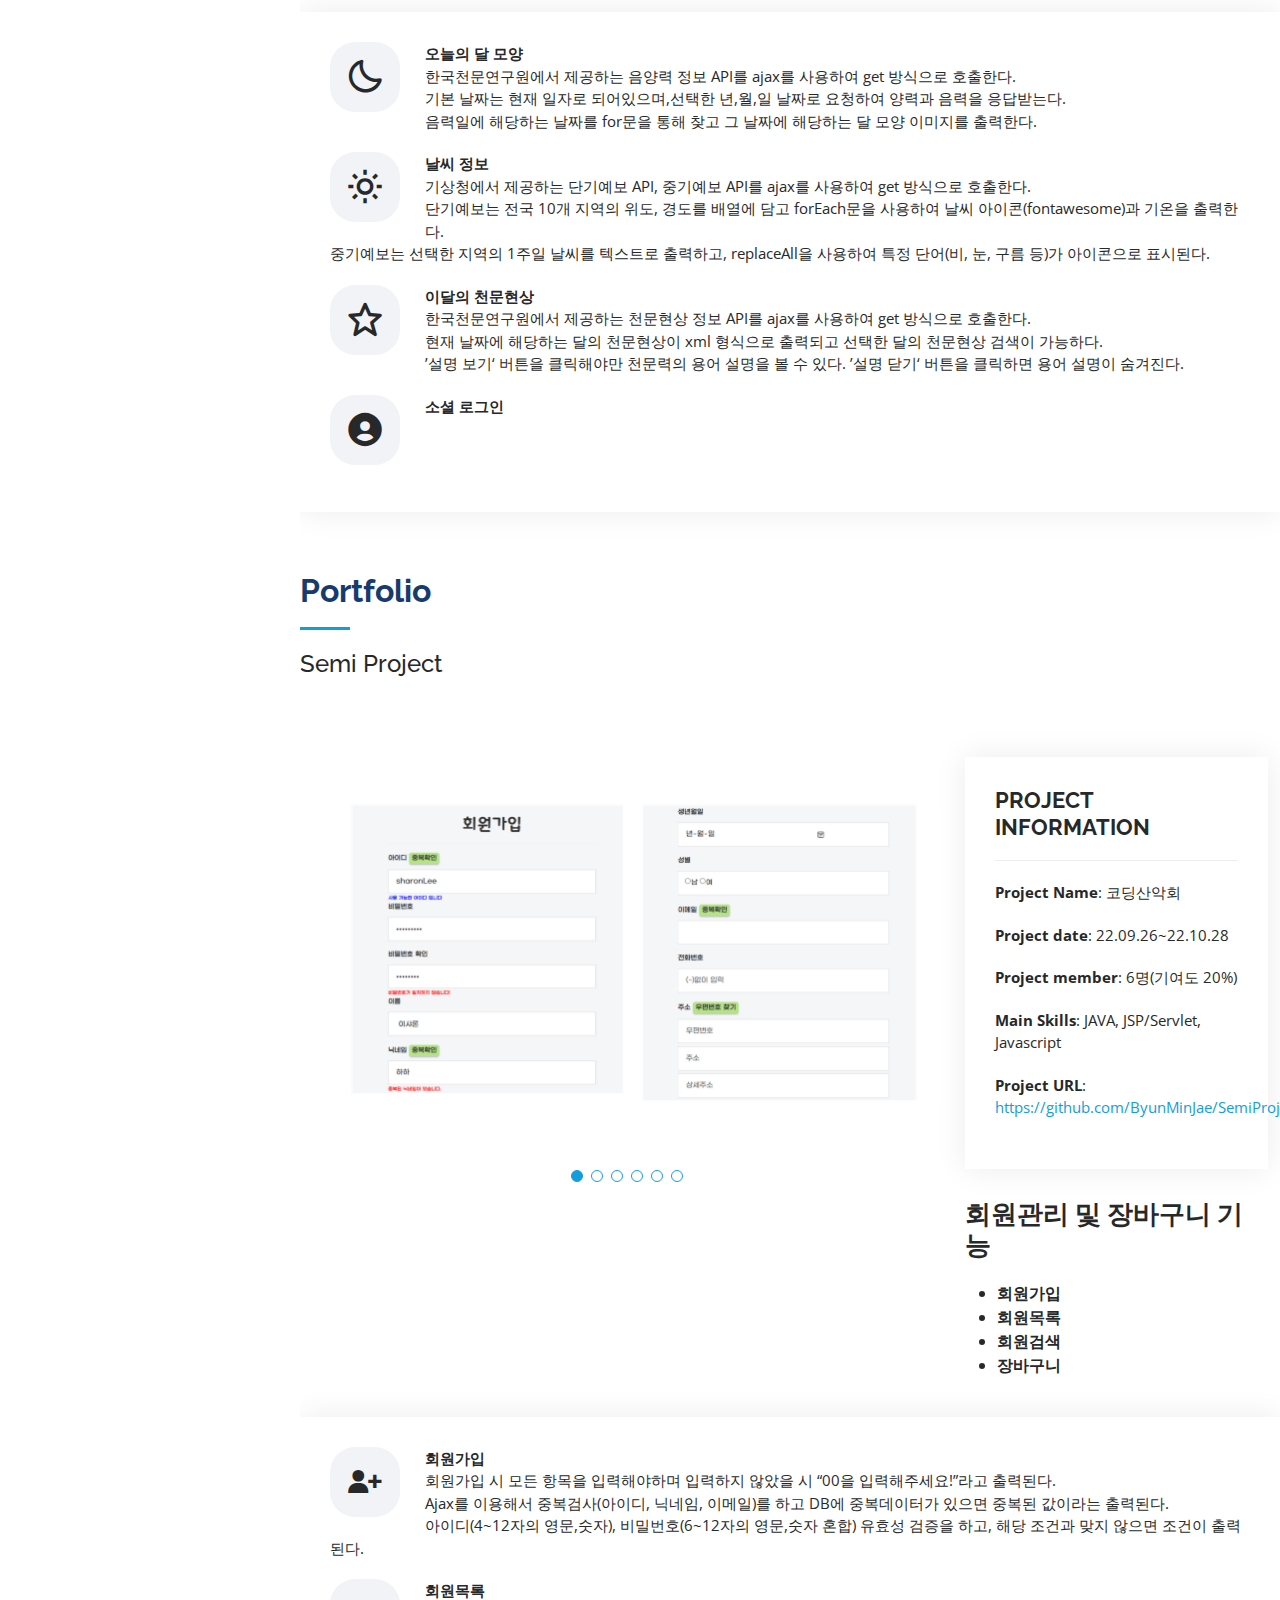
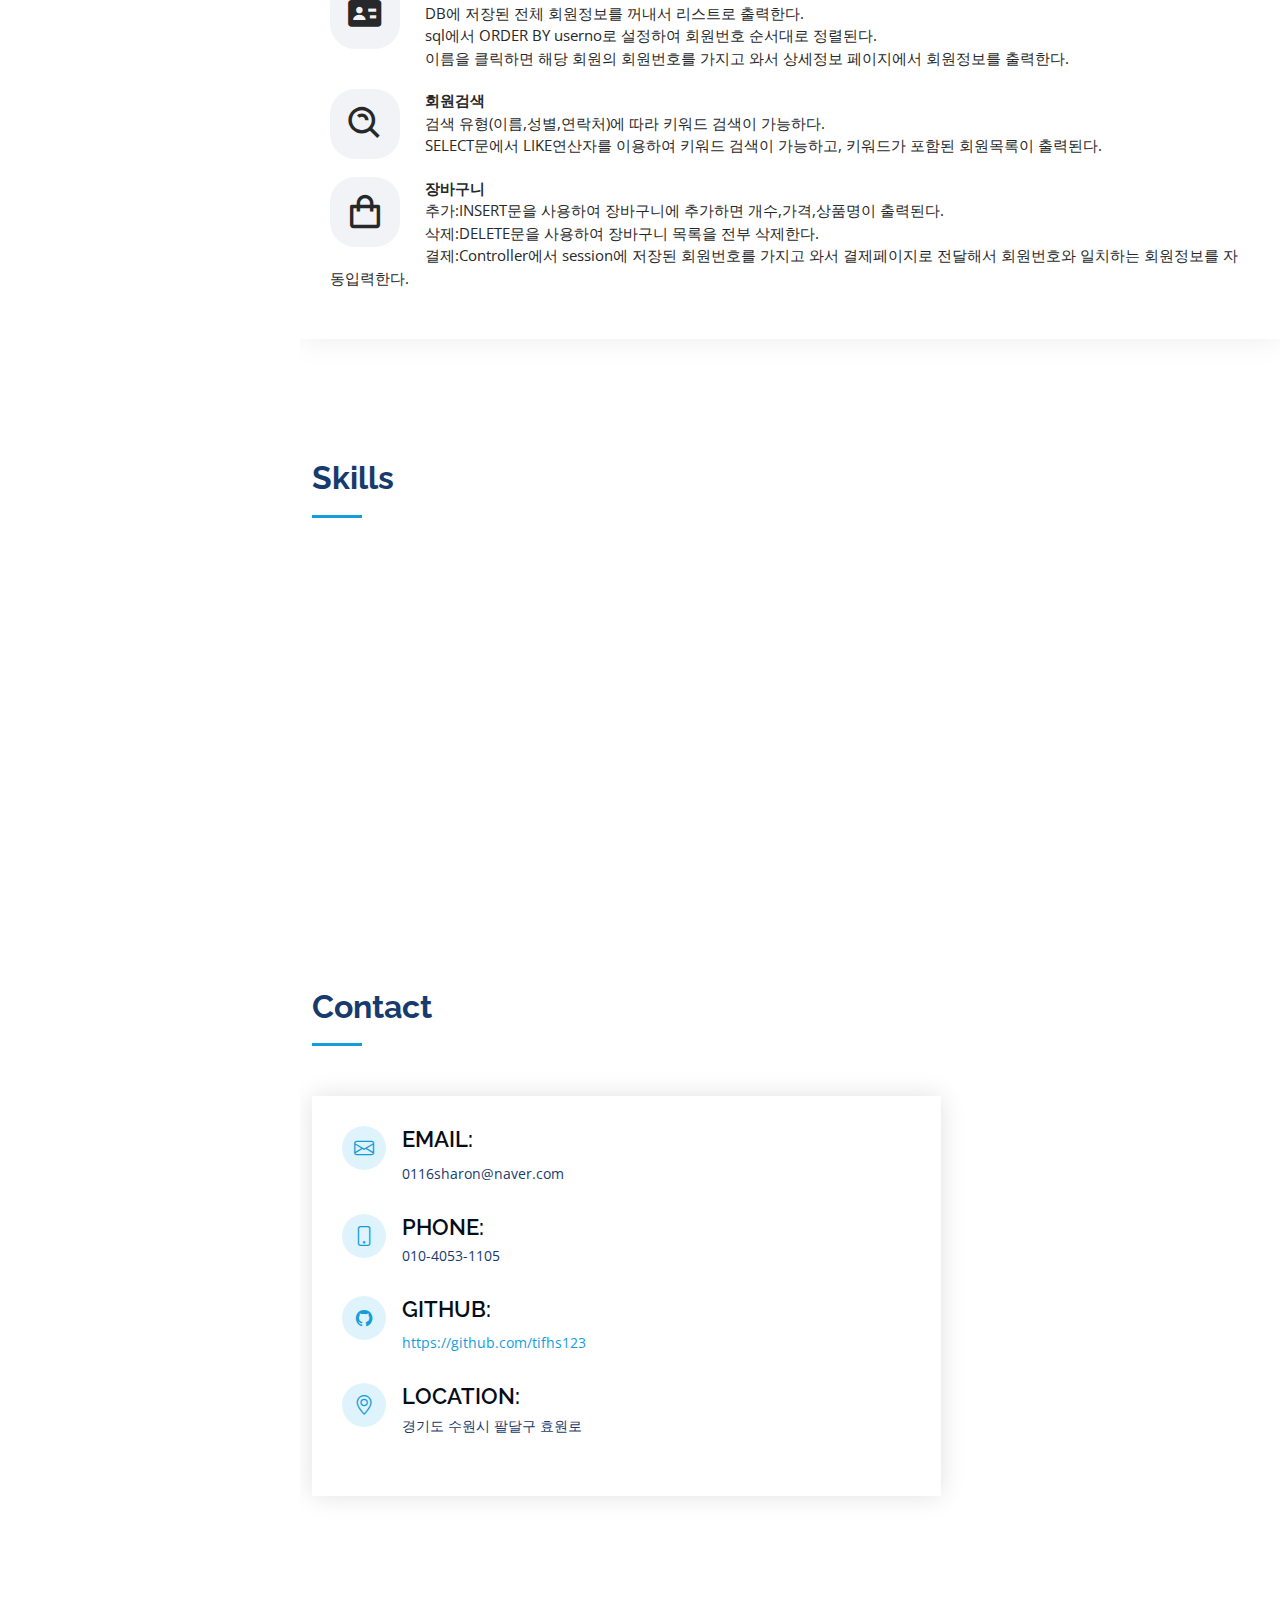
==== commit f818749b: "ㅇ" ====
--- a/index.html
+++ b/index.html
@@ -73,7 +73,7 @@
   <section id="hero" class="d-flex flex-column justify-content-center align-items-center">
     <div class="hero-container" data-aos="fade-in">
       <h1>LEE SHARON</h1>
-      <p>I'm <span class="typed" data-typed-items="Web Developer ~_~"></span></p>
+      <p>Backend Engineer <span class="typed" data-typed-items=" & Web Developer"></span></p>
     </div>
   </section><!-- End Hero -->
 
@@ -93,6 +93,7 @@
           </div>
           <div class="col-lg-8 pt-4 pt-lg-0 content" data-aos="fade-left">
             <h3>Backend Engineer &amp; Web Developer.</h3>
+            <br>
             <div class="row">
               <div class="col-lg-6">
                 <ul>
@@ -384,8 +385,8 @@
 				<br>SELECT문에서 LIKE연산자를 이용하여 키워드 검색이 가능하고, 키워드가 포함된 회원목록이 출력된다.
 				</li>
                 <li><div class="porticon"><i class='bx bx-shopping-bag' style="font-size: 40px;"></i></div><strong>장바구니</strong>
-                <br>추가:
-                <br>삭제:
+                <br>추가:INSERT문을 사용하여 장바구니에 추가하면 개수,가격,상품명이 출력된다. 
+                <br>삭제:DELETE문을 사용하여 장바구니 목록을 전부 삭제한다.
                 <br>결제:Controller에서 session에 저장된 회원번호를 가지고 와서 결제페이지로 전달해서 회원번호와 일치하는 회원정보를 자동입력한다.
                 </li>
               </ul>
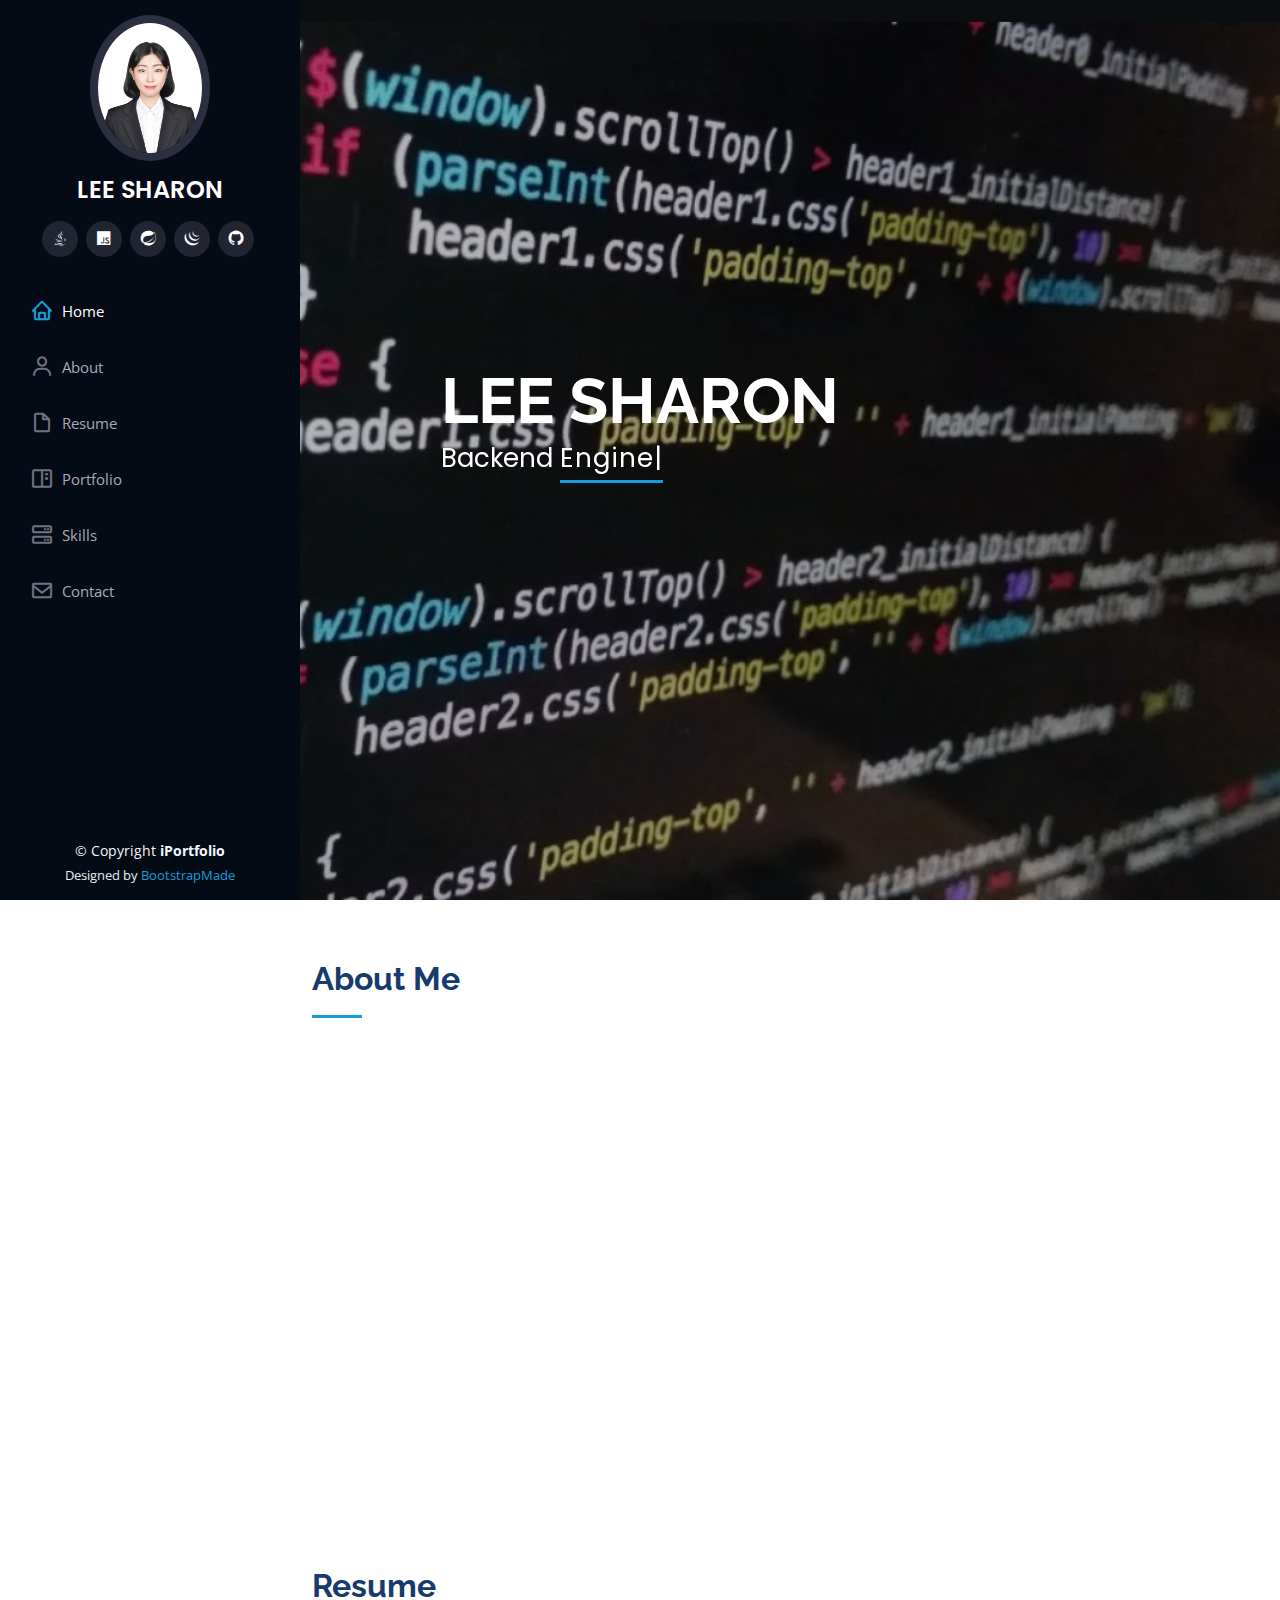
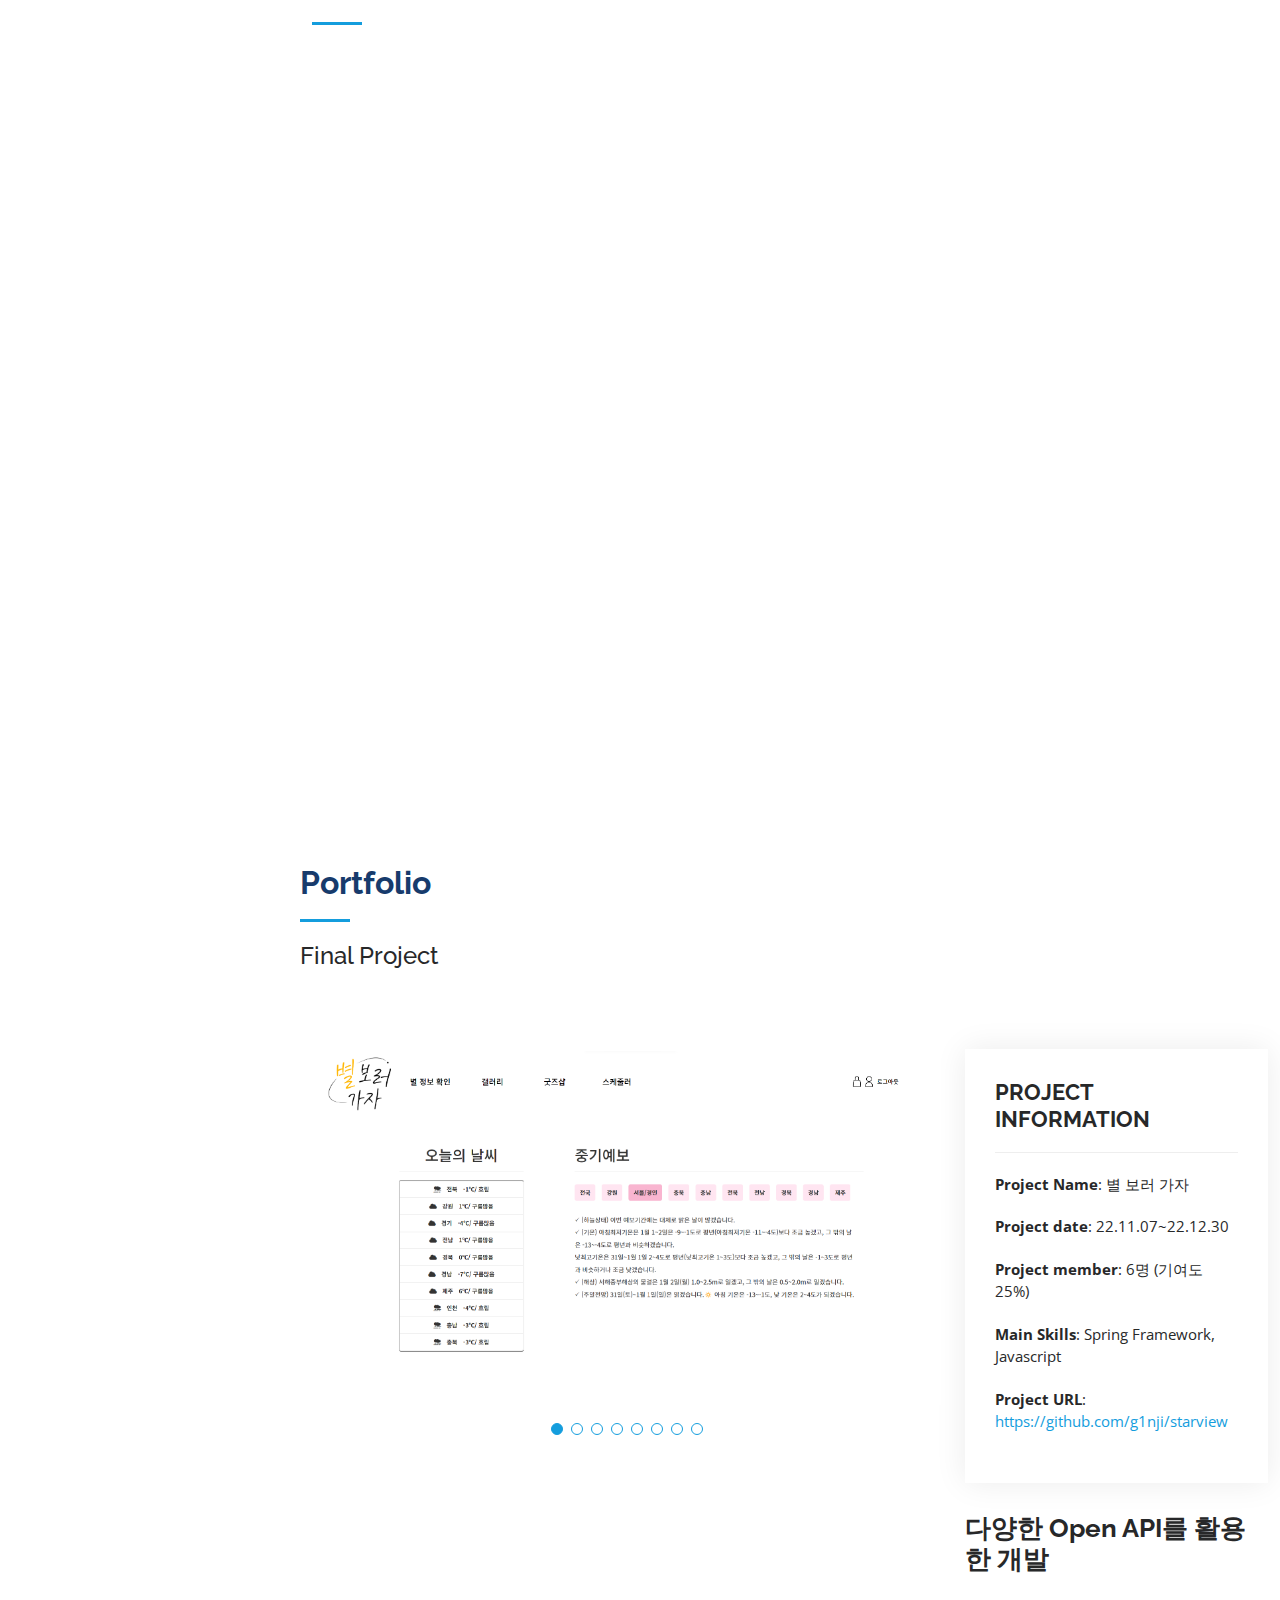
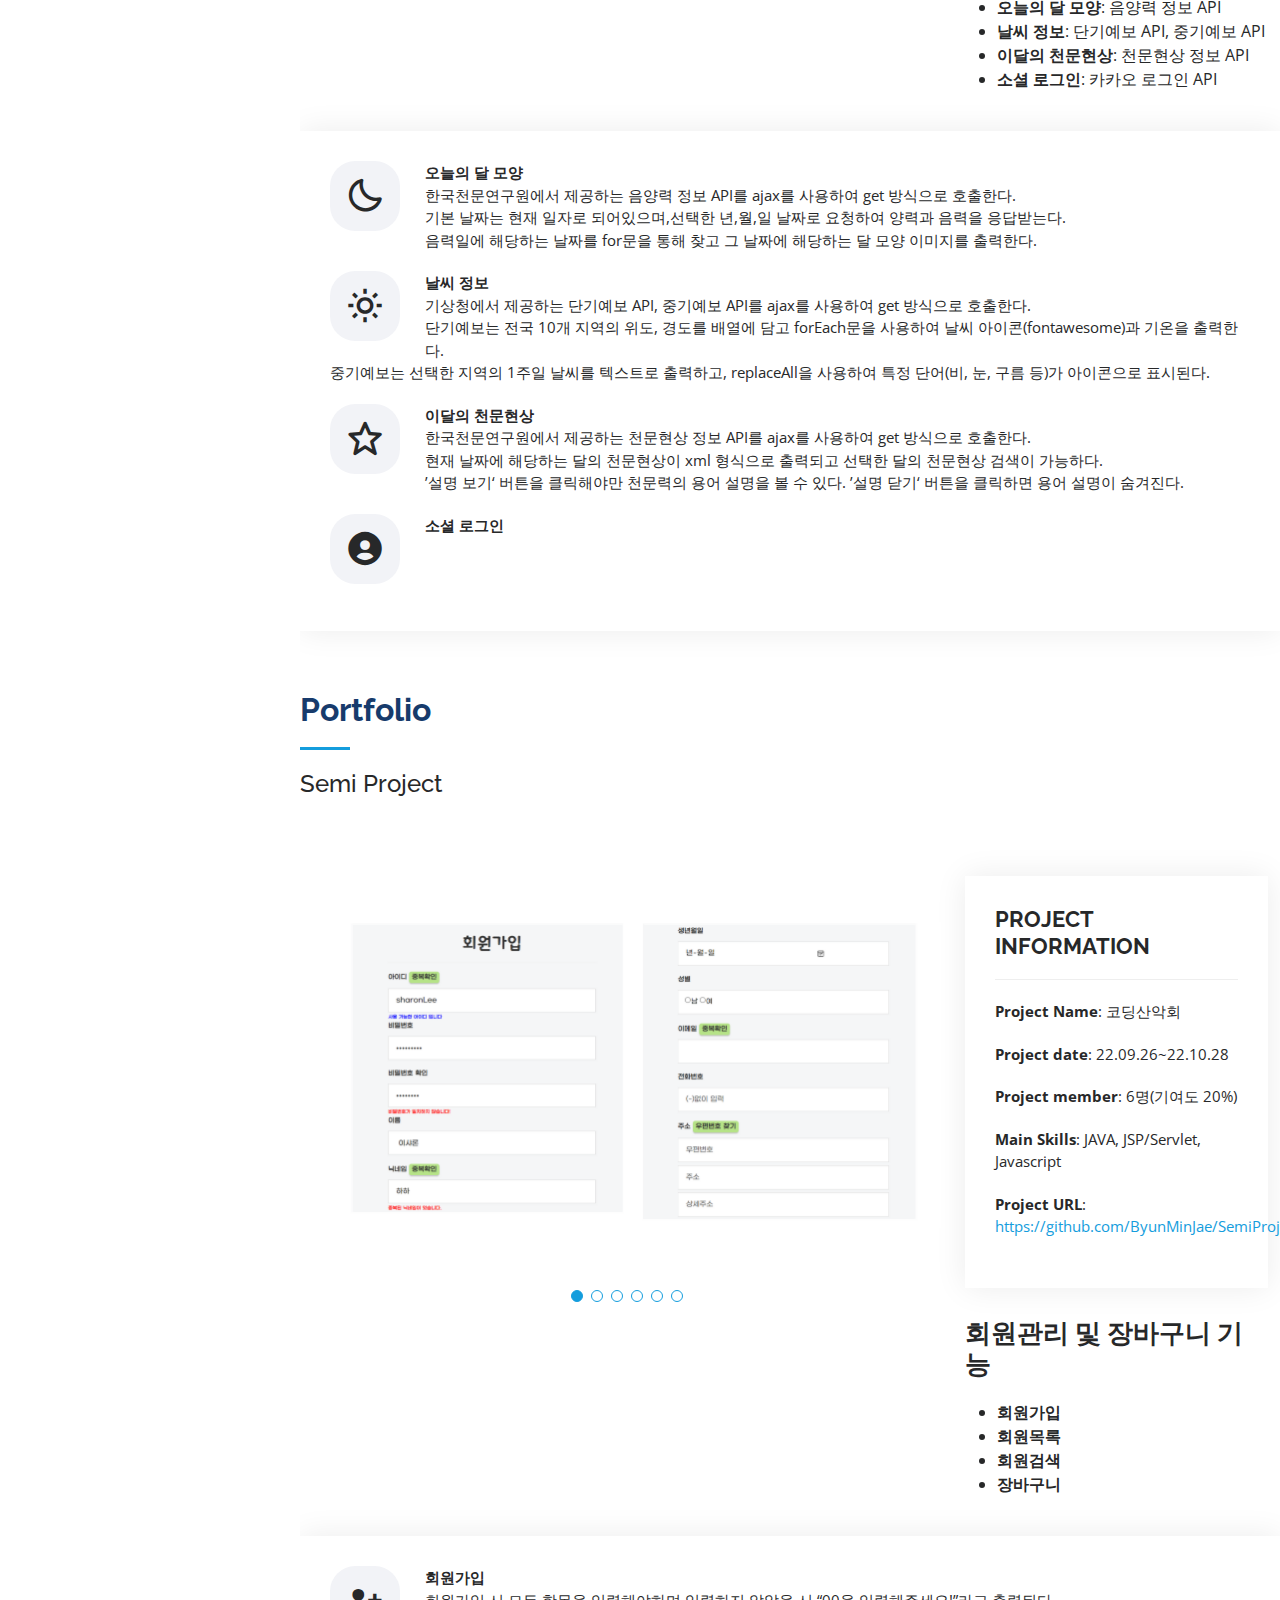
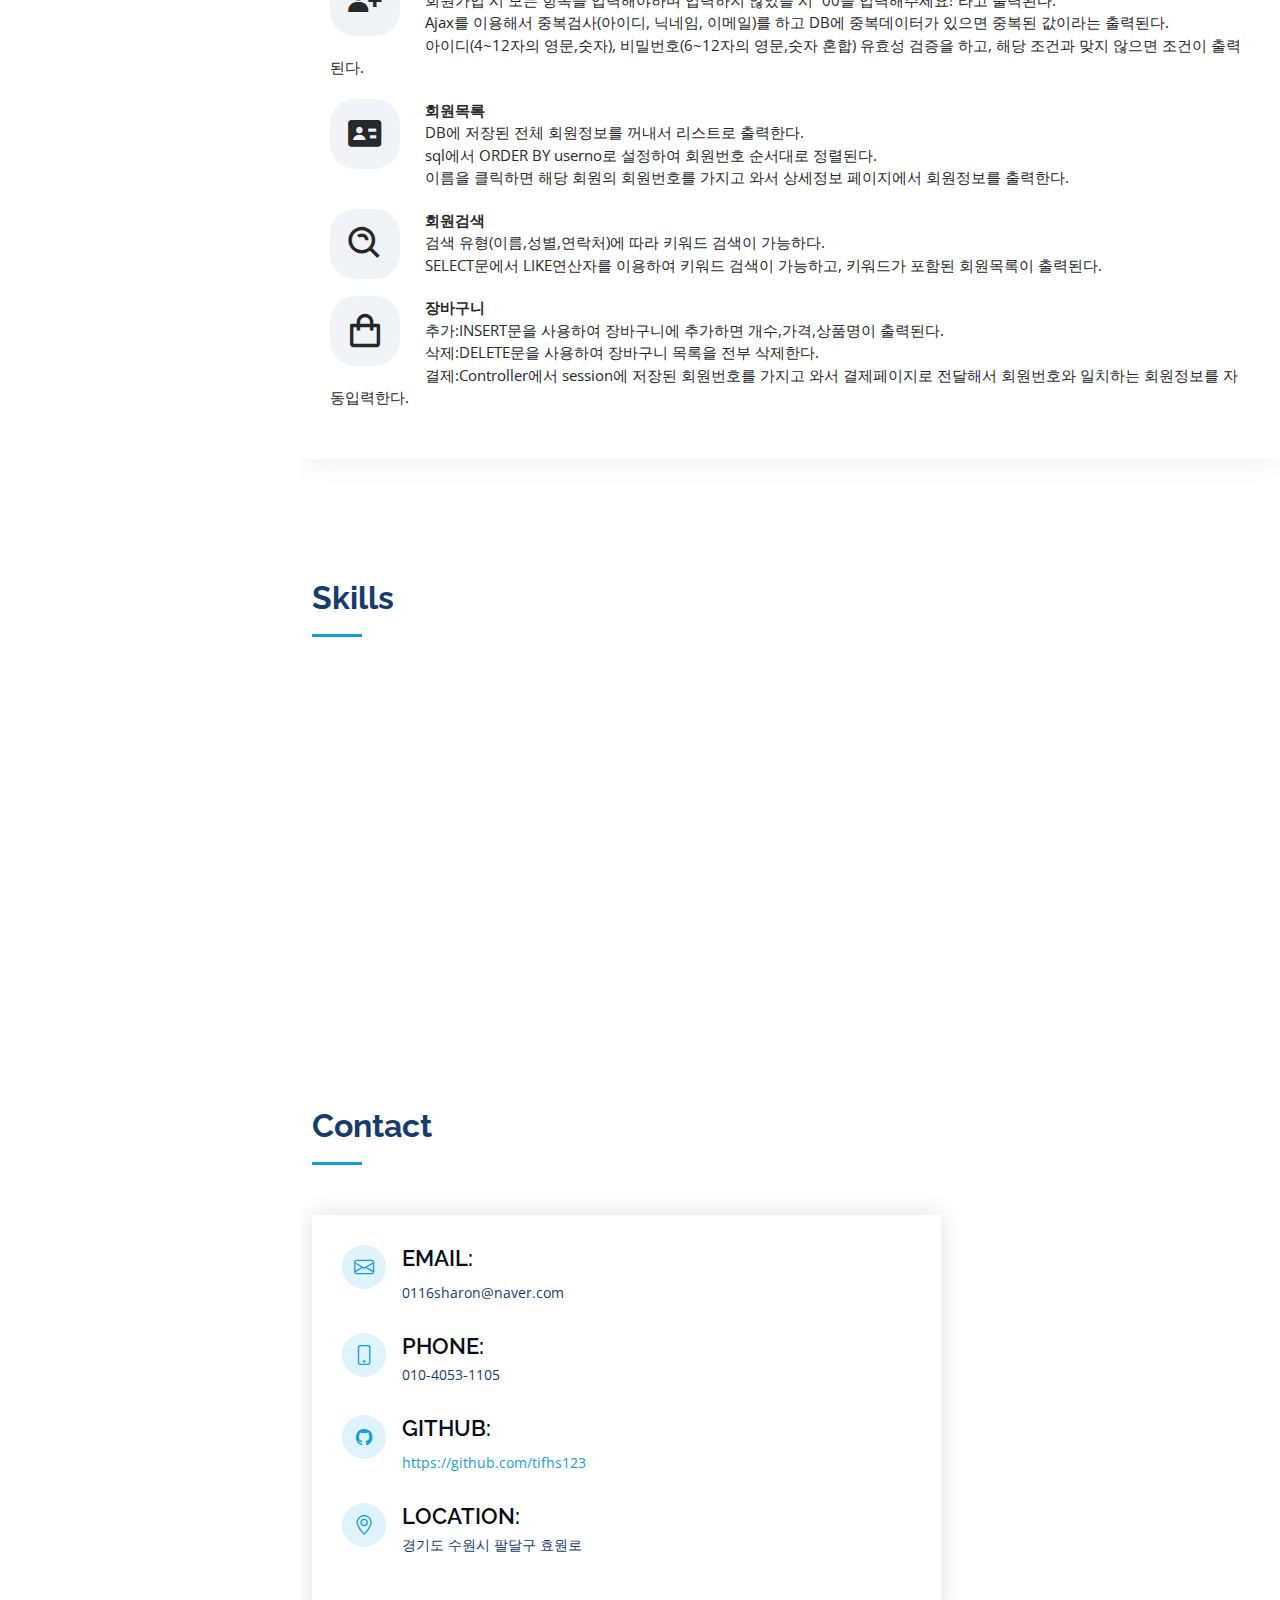
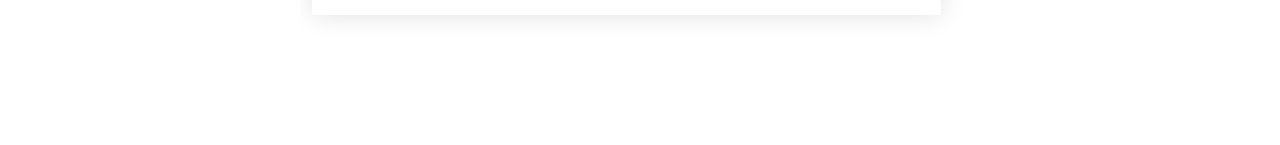
==== commit 53ab7f01: "수업내용 추가" ====
--- a/index.html
+++ b/index.html
@@ -5,7 +5,7 @@
   <meta charset="utf-8">
   <meta content="width=device-width, initial-scale=1.0" name="viewport">
 
-  <title>안녕하세요! 신입개발자 이샤론입니다.</title>
+  <title>안녕하세요! 배움에 열정이 있는 신입개발자 이샤론입니다.</title>
   <meta content="" name="description">
   <meta content="" name="keywords">
 
@@ -73,7 +73,7 @@
   <section id="hero" class="d-flex flex-column justify-content-center align-items-center">
     <div class="hero-container" data-aos="fade-in">
       <h1>LEE SHARON</h1>
-      <p>Backend Engineer <span class="typed" data-typed-items=" & Web Developer"></span></p>
+      <p>Backend <span class="typed" data-typed-items="Engineer & Web Developer"></span></p>
     </div>
   </section><!-- End Hero -->
 
@@ -140,8 +140,9 @@
             <div class="resume-item">
               <h4>KH정보교육원 강남</h4>
               <h5>2022.05.27 - 2023.01.02</h5>
-              <p>자바(JAVA)기반 공공데이터 융합 개발자 양성과정A7</p>
-              <p>교육내용</p>
+              <p><strong>자바(JAVA)기반 공공데이터 융합 개발자 양성과정A7</strong></p>
+              <p>자바 언어와 오라클 데이터베이스를 바탕으로 Servlet/JSP 기반 웹 애플리케이션 및 Spring/MyBatis 프레임워크 기반 웹 애플리케이션 개발에 필요한 기술력을 배웠습니다.
+				팀 프로젝트를 통해 프로젝트 협업에 대한 git을 통한 관리 기술을 익히고 프로젝트 업무 관리 태도를 실습하였고 결과물들을 서버배포 및 실제 운영하는 실무적인 훈련을 했습니다.</p>
               <ul>
                 <li>ORACLE - SQL Programming</li>
                 <li>JAVA - Servlet / JSP, jdbc, Spring Framework, Mybatis, Ajax</li>
@@ -542,7 +543,7 @@
               <div class="progress-bar-wrap">
                 <div class="progress-bar" role="progressbar" aria-valuenow="40" aria-valuemin="0" aria-valuemax="100"></div>
               </div>
-              <p>부트스트랩의 한계에 대해 느끼며, 특정 부분들에 대해 CSS를 적용하여 프론트를 적용할 수 있습니다.</p>
+              <p>CSS를 사용하여 프론트를 적용할 수 있습니다.</p>
             </div>
 
 
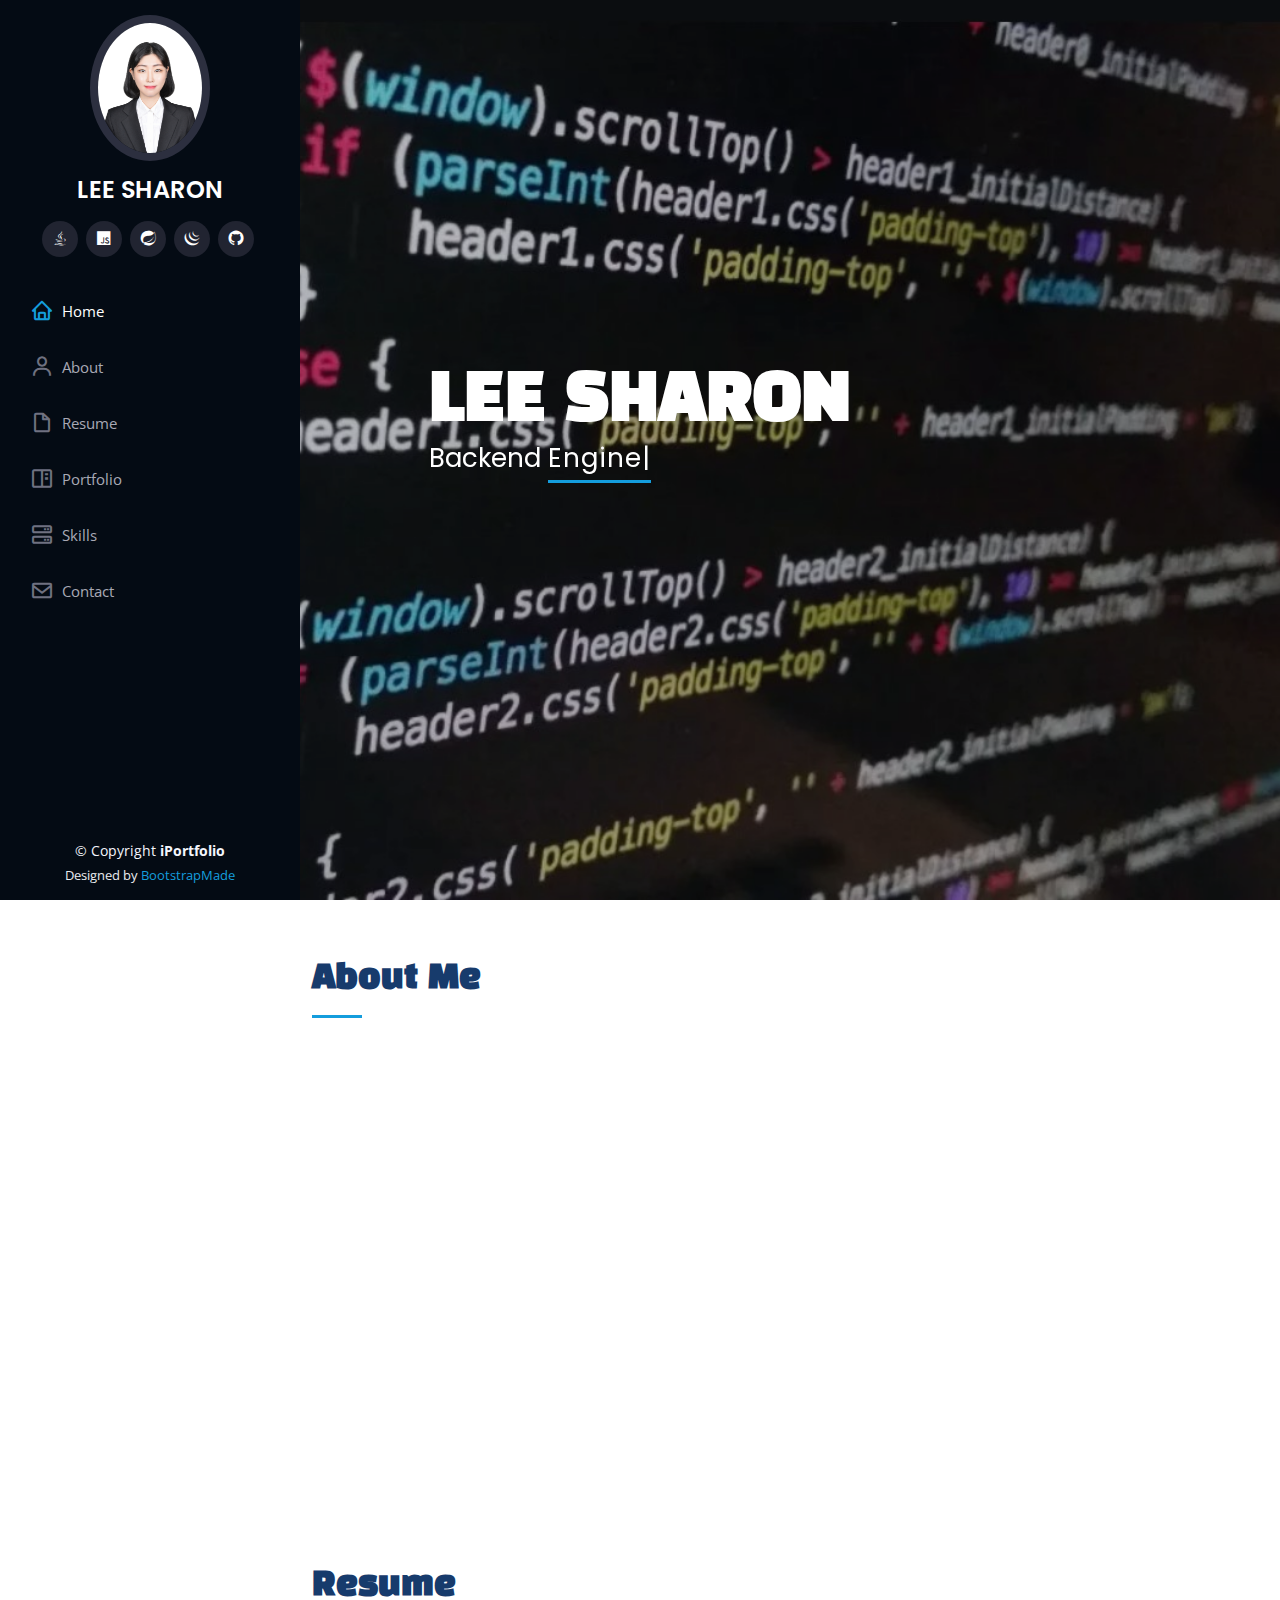
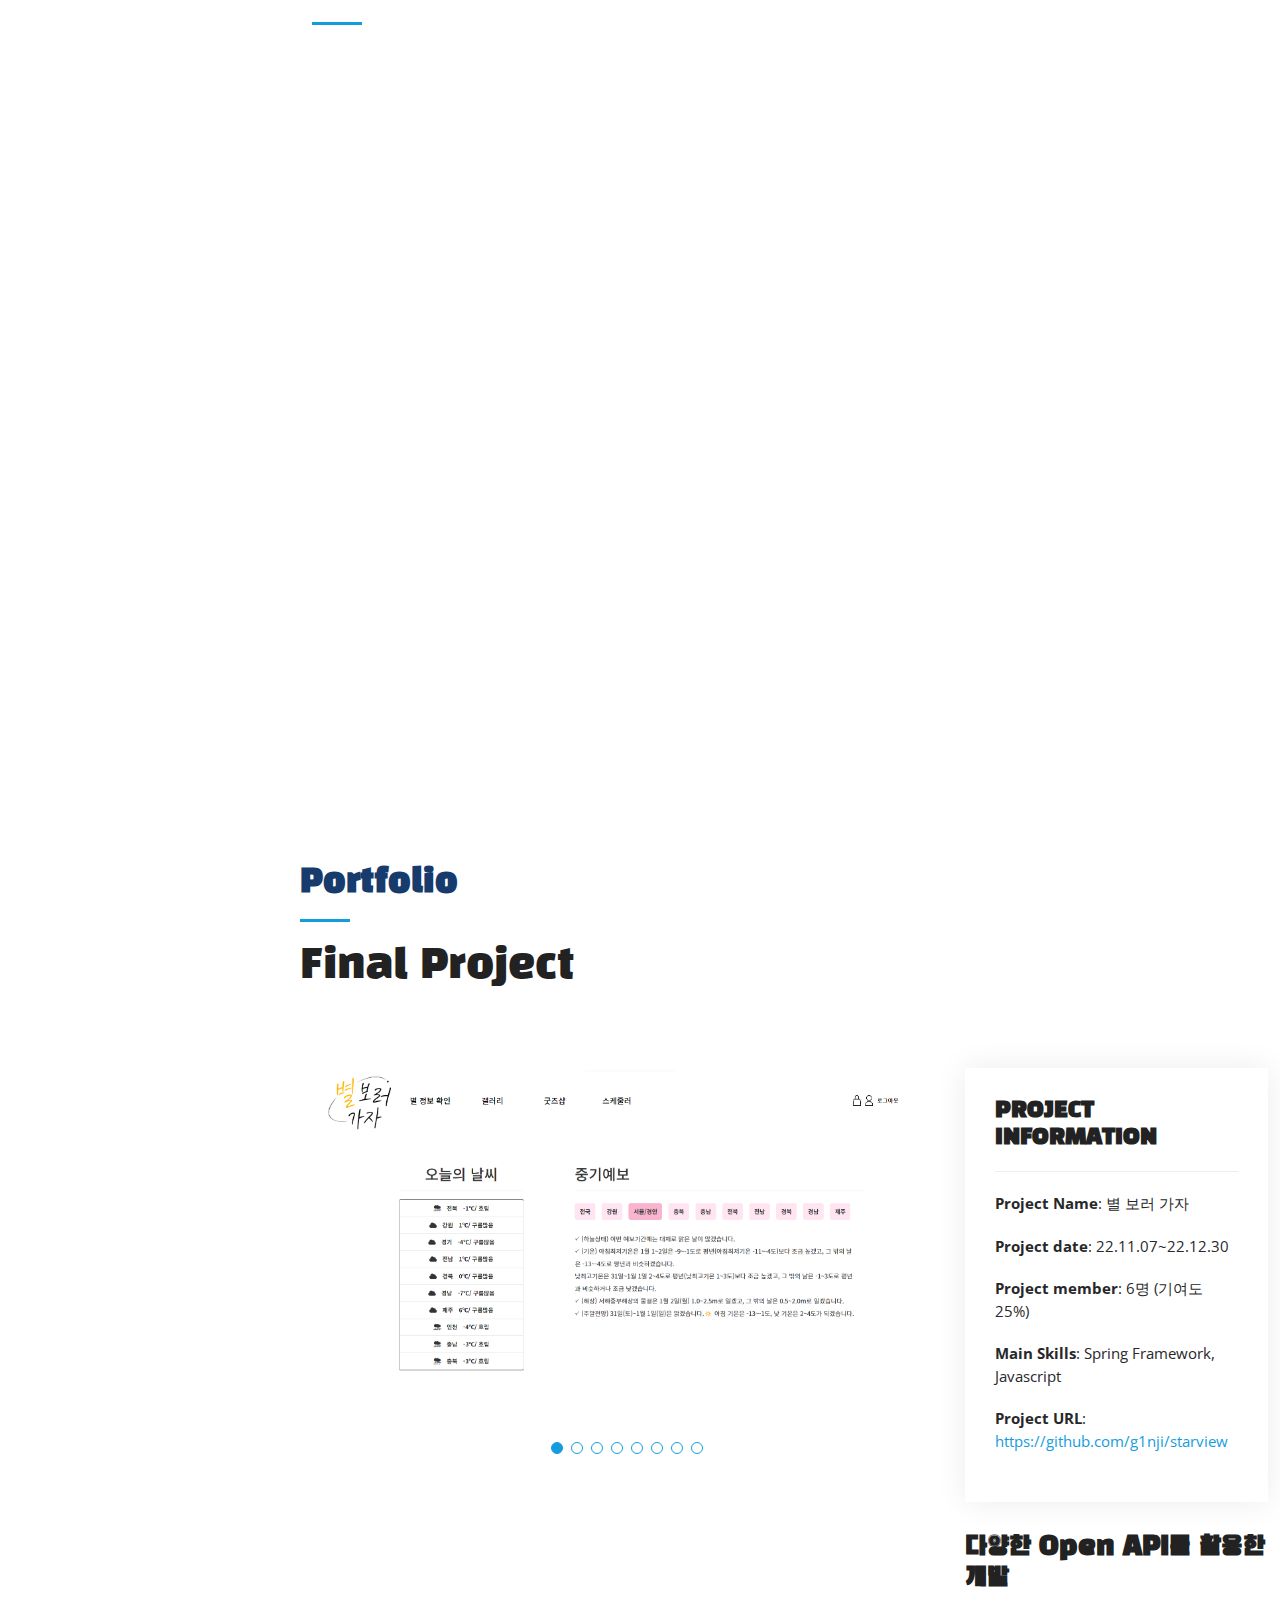
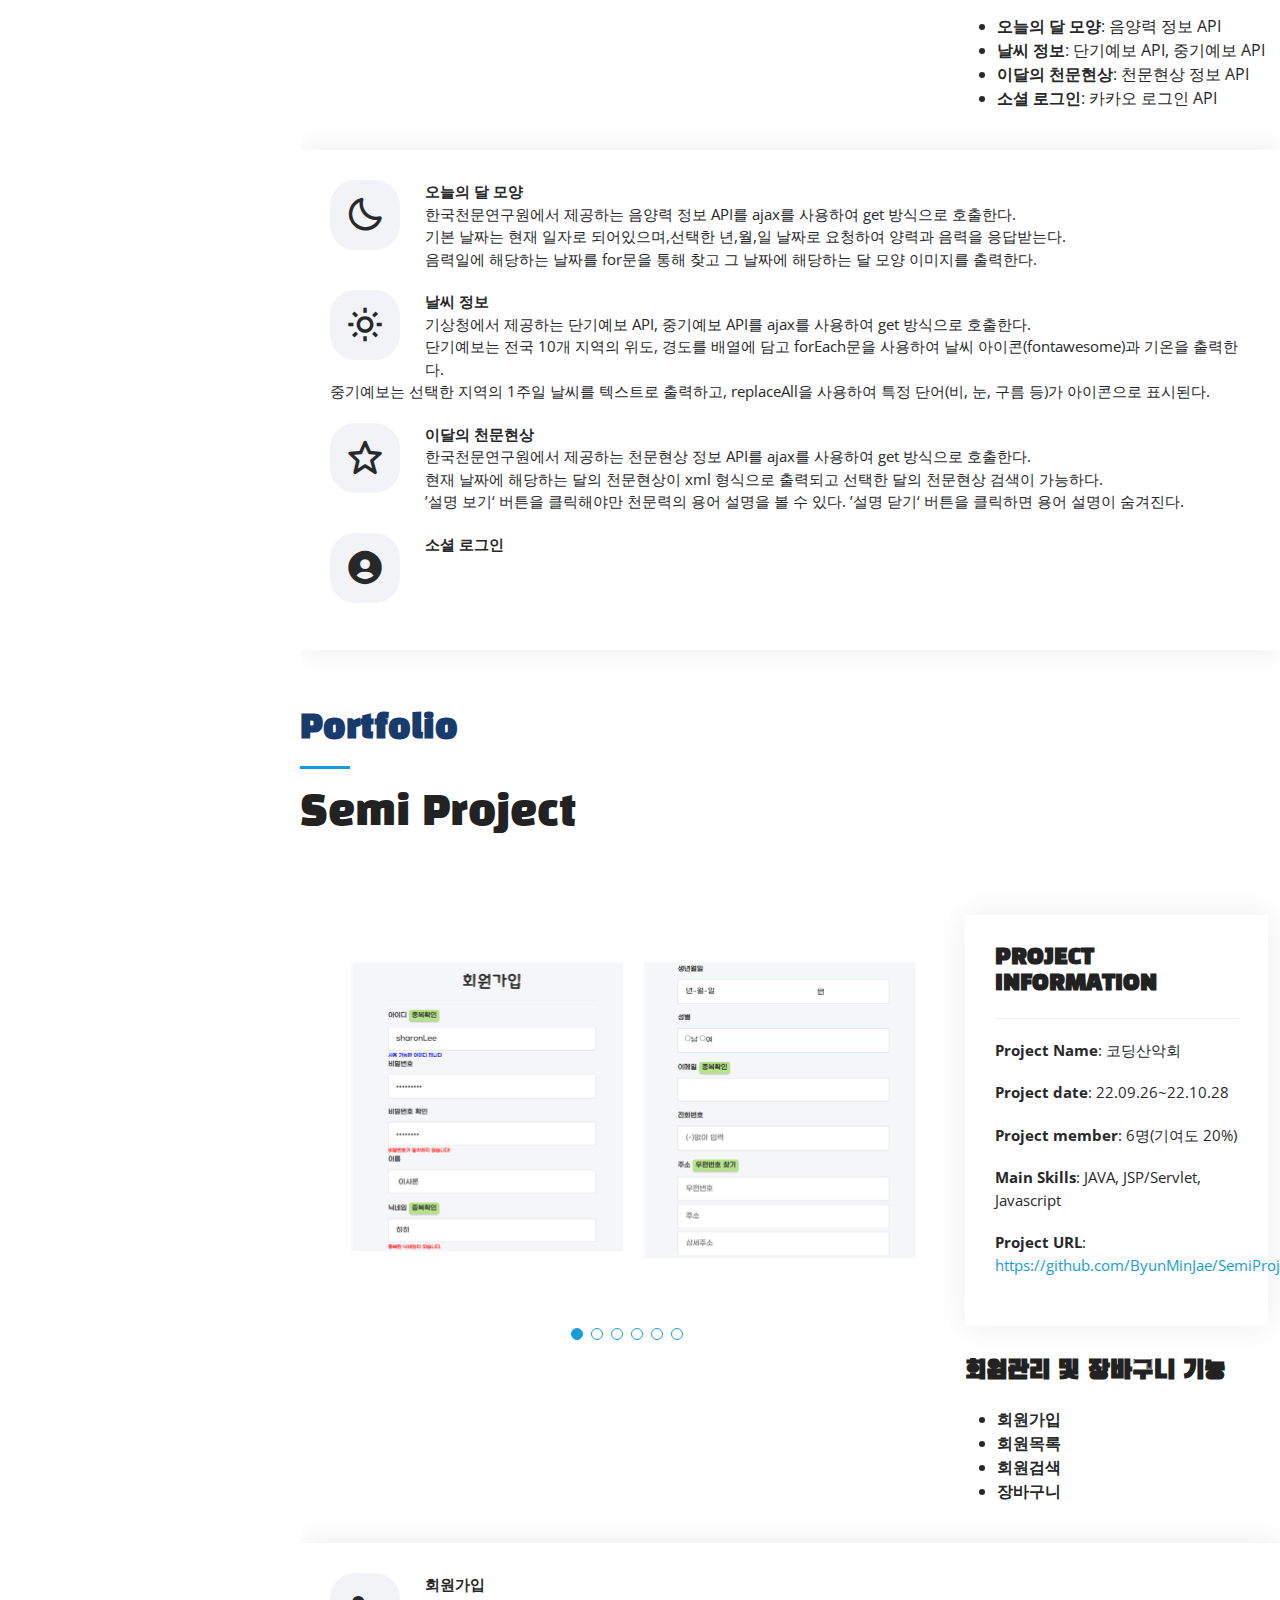
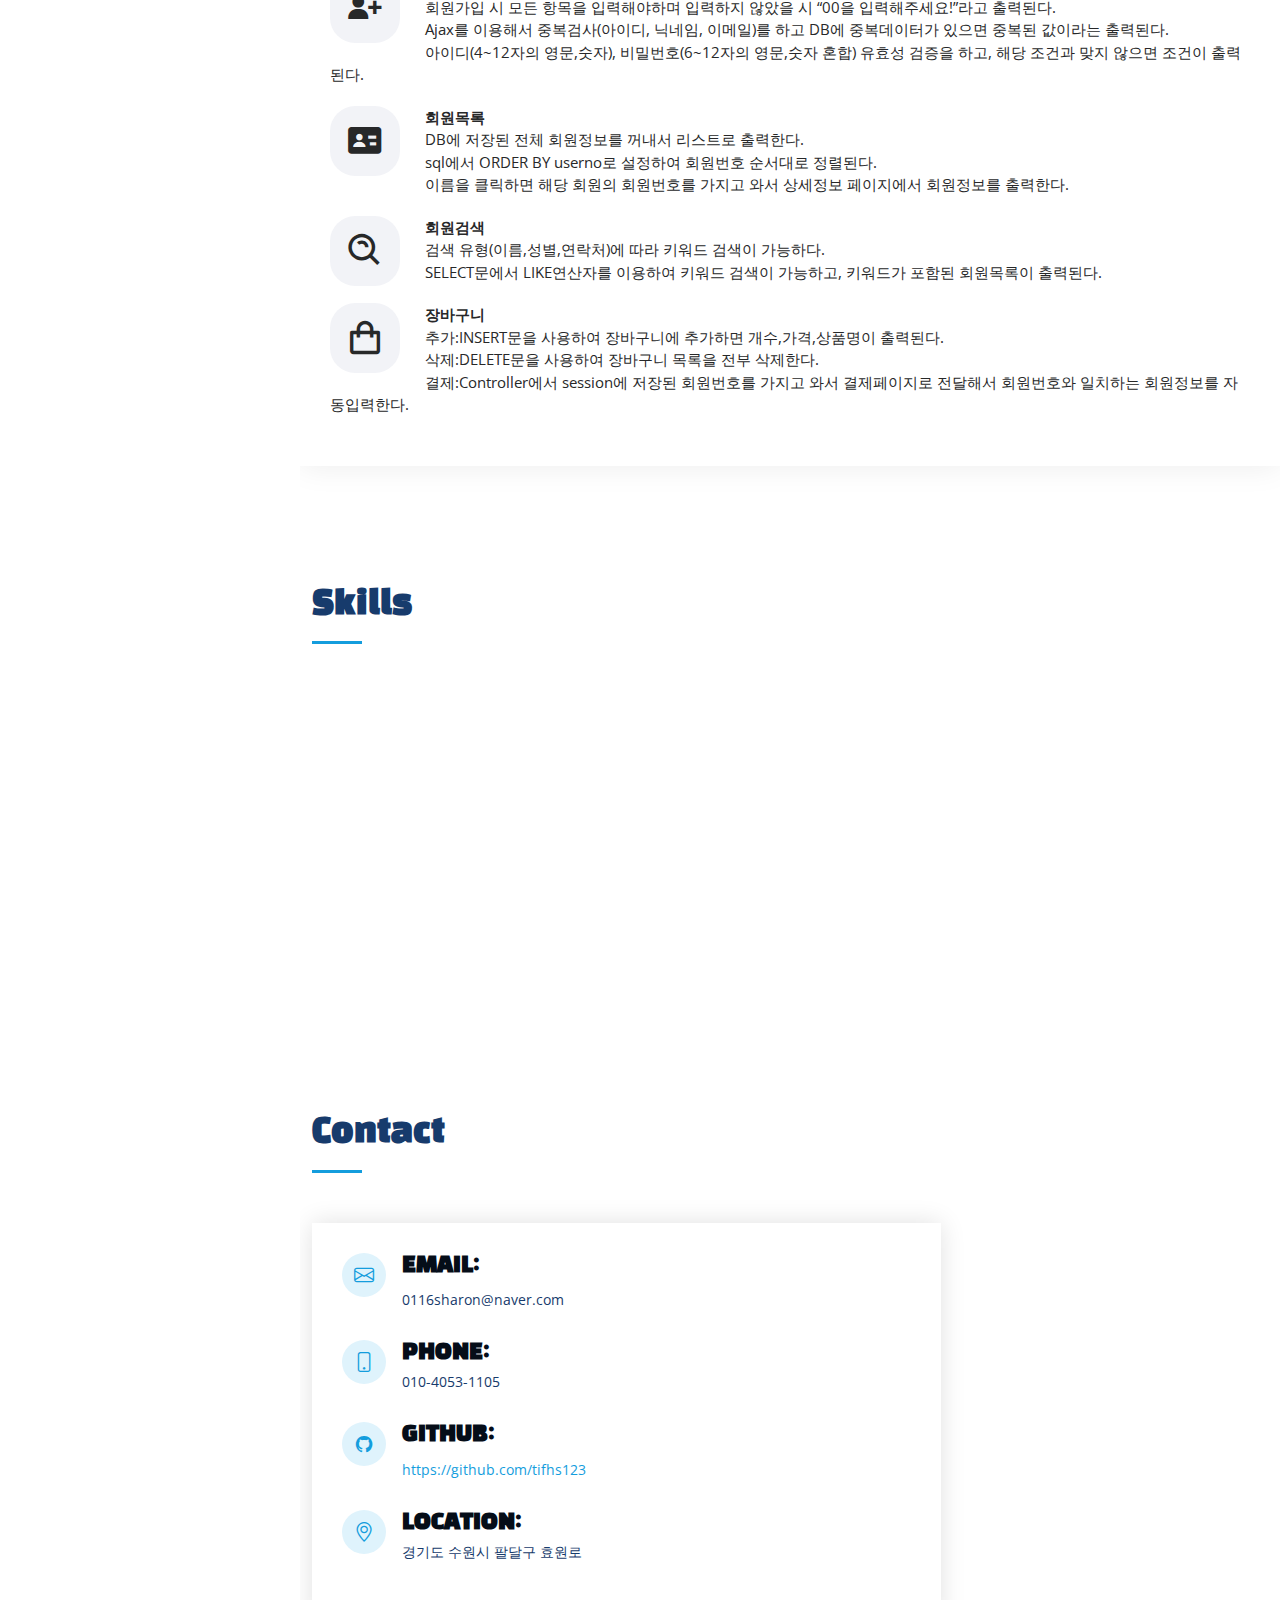
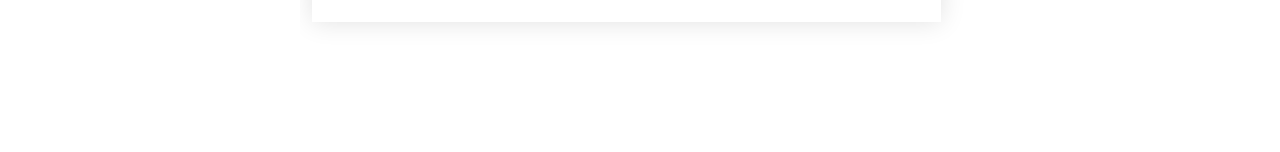
==== commit d702e011: "sql 추가" ====
--- a/index.html
+++ b/index.html
@@ -15,7 +15,7 @@
 
   <!-- Google Fonts -->
   <link href="https://fonts.googleapis.com/css?family=Open+Sans:300,300i,400,400i,600,600i,700,700i|Raleway:300,300i,400,400i,500,500i,600,600i,700,700i|Poppins:300,300i,400,400i,500,500i,600,600i,700,700i" rel="stylesheet">
-
+  <link rel="stylesheet" href="https://fonts.googleapis.com/css2?family=Black+Han+Sans&amp;family=Noto+Sans+KR:wght@400;700;900&amp;display=swap">
   <!-- Vendor CSS Files -->
   <link href="assets/vendor/aos/aos.css" rel="stylesheet">
   <link href="assets/vendor/bootstrap/css/bootstrap.min.css" rel="stylesheet">
@@ -568,11 +568,11 @@
             </div>
 
             <div class="progress">
-              <span class="skill">SQL <i class="val">40%</i></span>
+              <span class="skill">Oracle <i class="val">40%</i></span>
               <div class="progress-bar-wrap">
                 <div class="progress-bar" role="progressbar" aria-valuenow="40" aria-valuemin="0" aria-valuemax="100"></div>
               </div>
-              <p>
+              <p>관계형 데이터베이스와 SQL 프로그래밍 언어의 개념을 알고 테이블을 직접 설계하고 데이터를 조작할 수 있습니다.</p>
             </div>
 
           </div>
@@ -592,7 +592,7 @@
 
         <div class="row" ><!--data-aos="fade-in"  -->
 
-          <div class="col-lg-8" sytle="margin:0 auto;">
+          <div class="col-lg-8" sytle="margin-left:50px;">
             <div class="info">
 
               <div class="email">
--- a/assets/css/style.css
+++ b/assets/css/style.css
@@ -29,7 +29,11 @@
 h4,
 h5,
 h6 {
-  font-family: "Raleway", sans-serif;
+  /* font-family: "Raleway", sans-serif; */
+   font-family: Black Han Sans,sans-serif;
+    font-weight: 400;
+    font-size: 2.5rem;
+    color: #222;
 }
 
 /*--------------------------------------------------------------
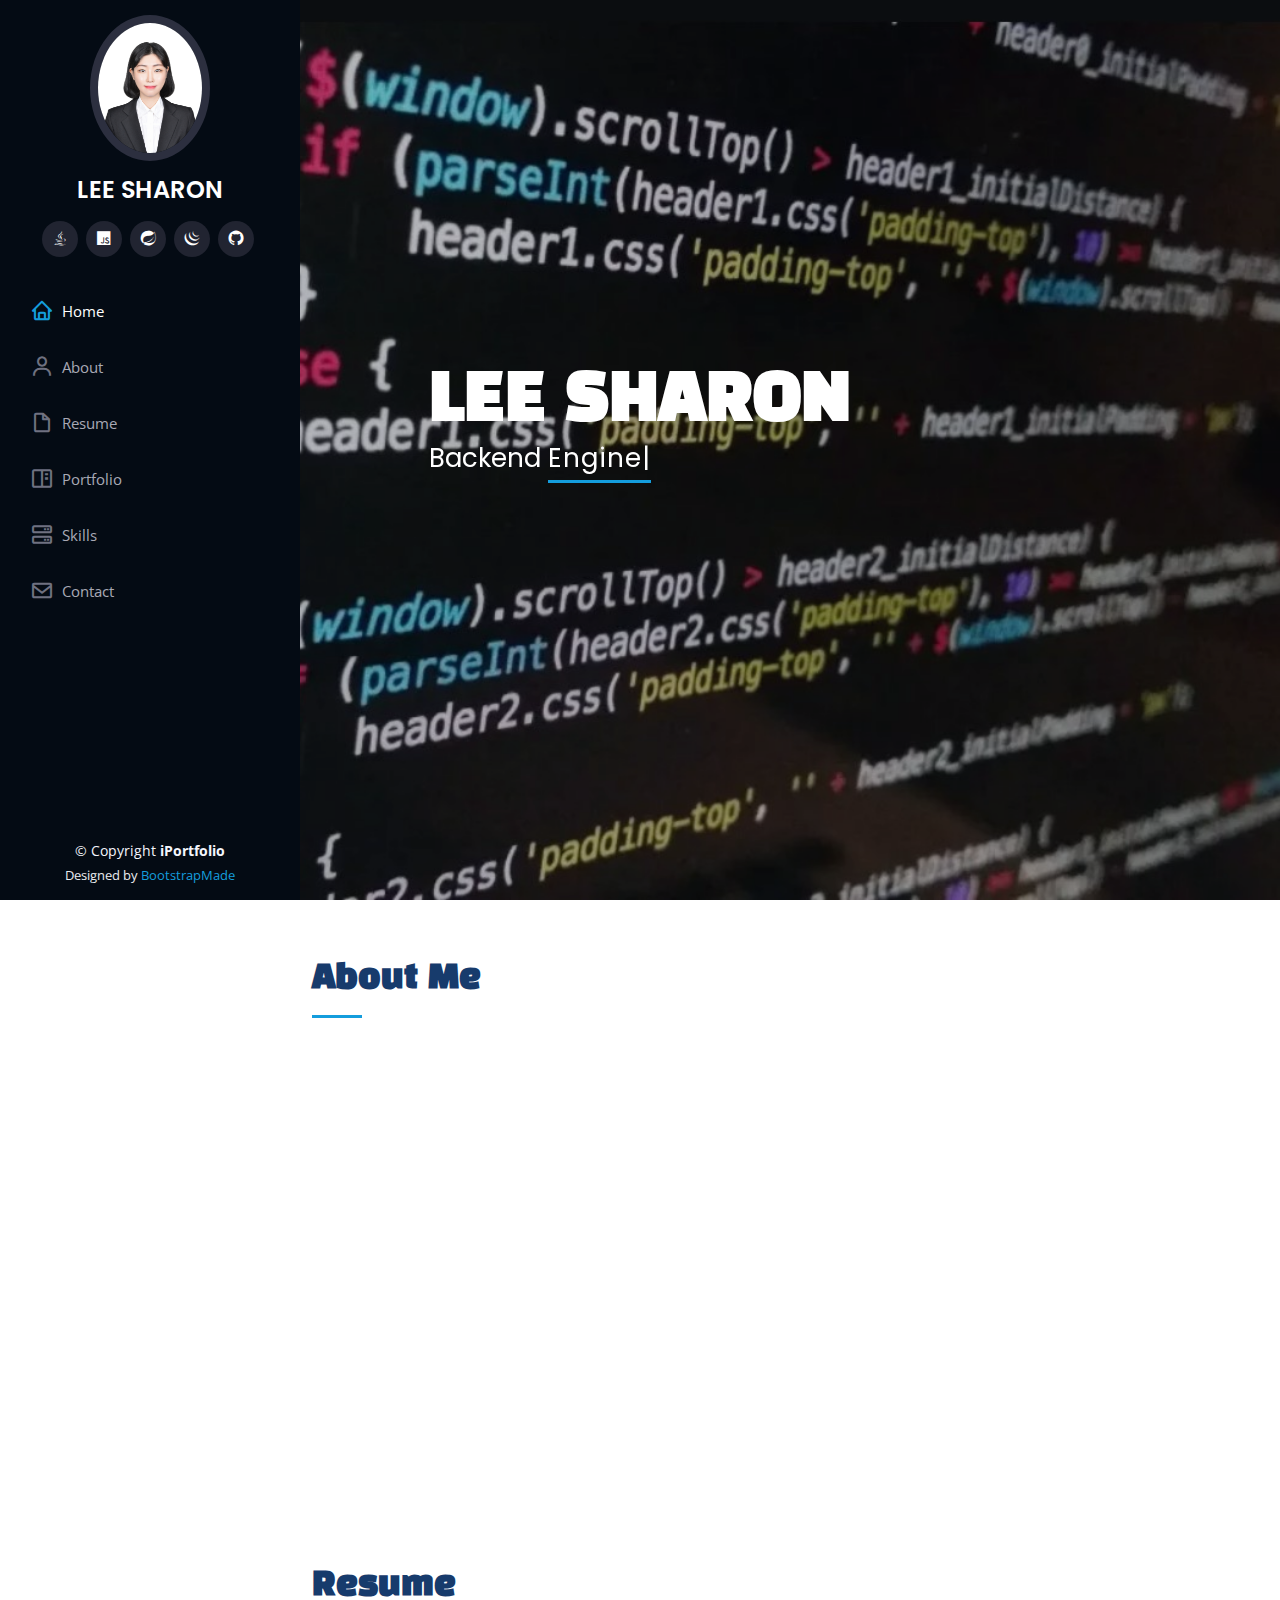
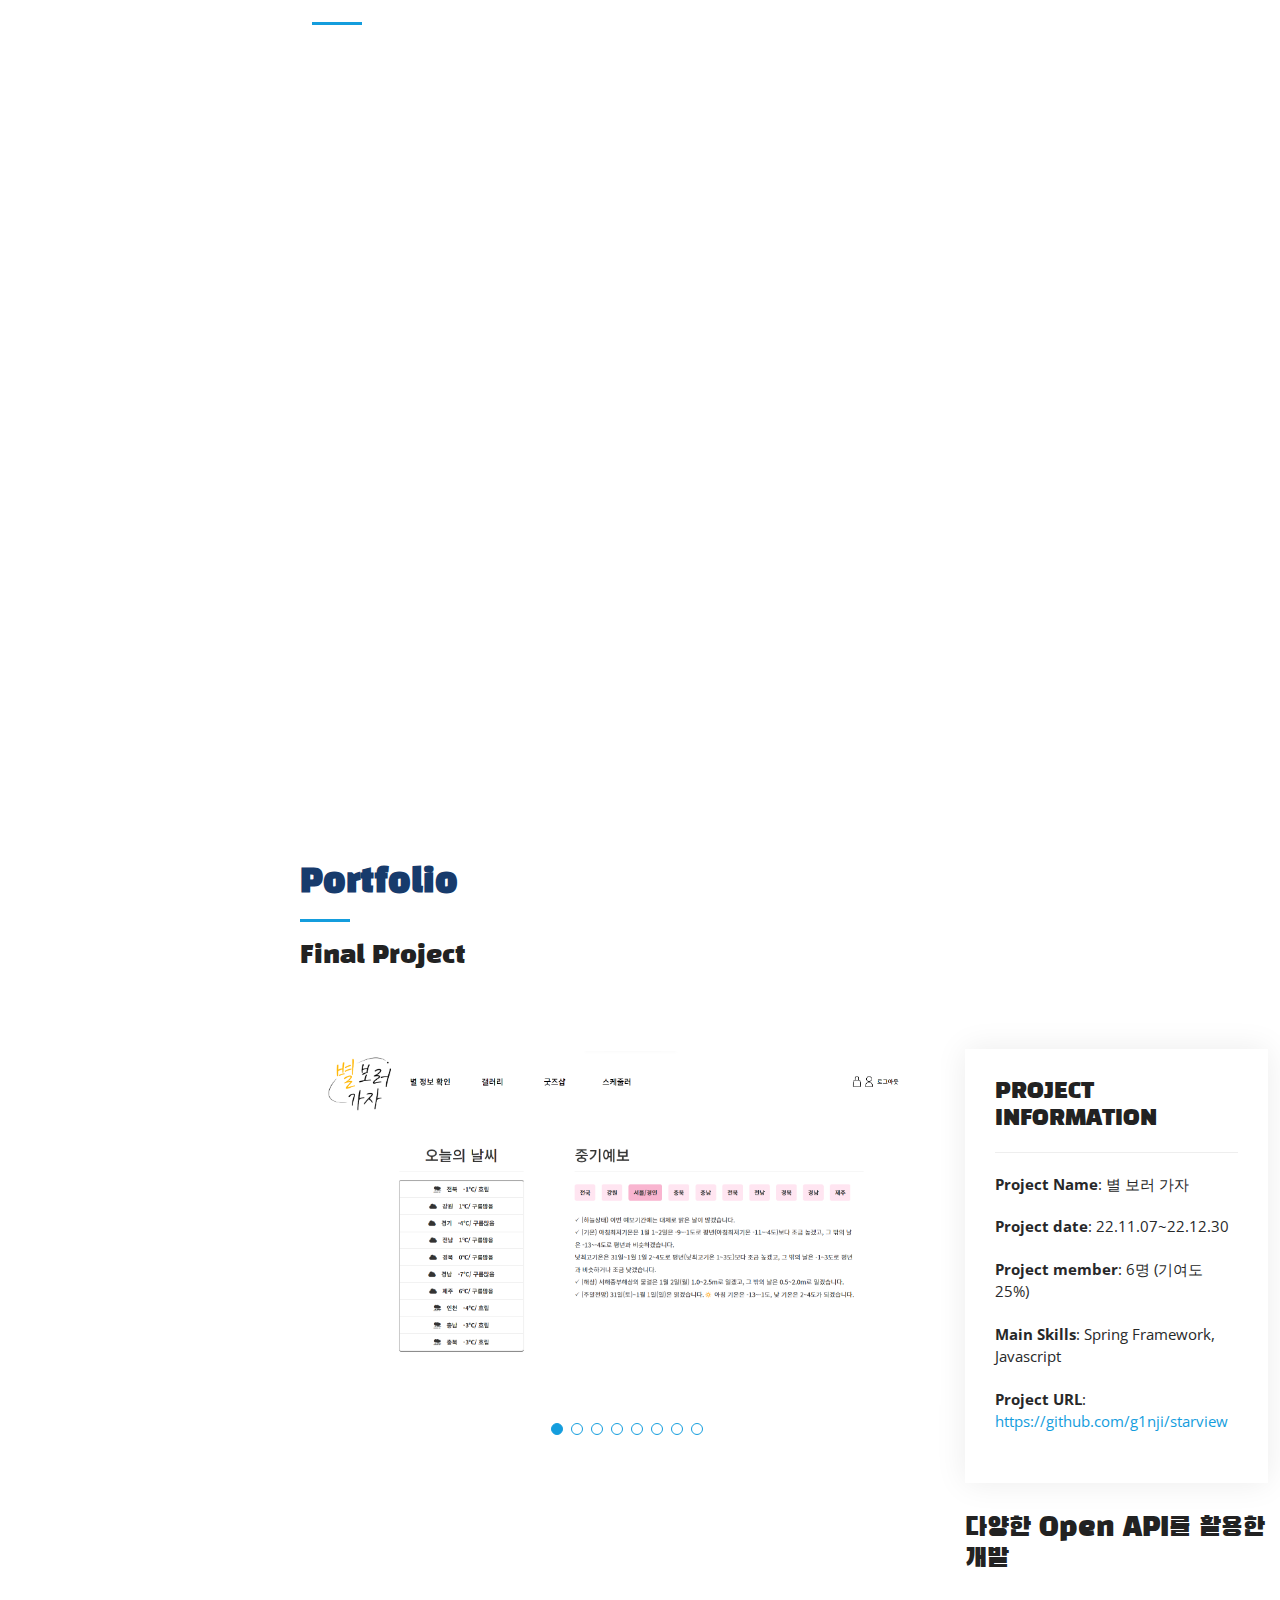
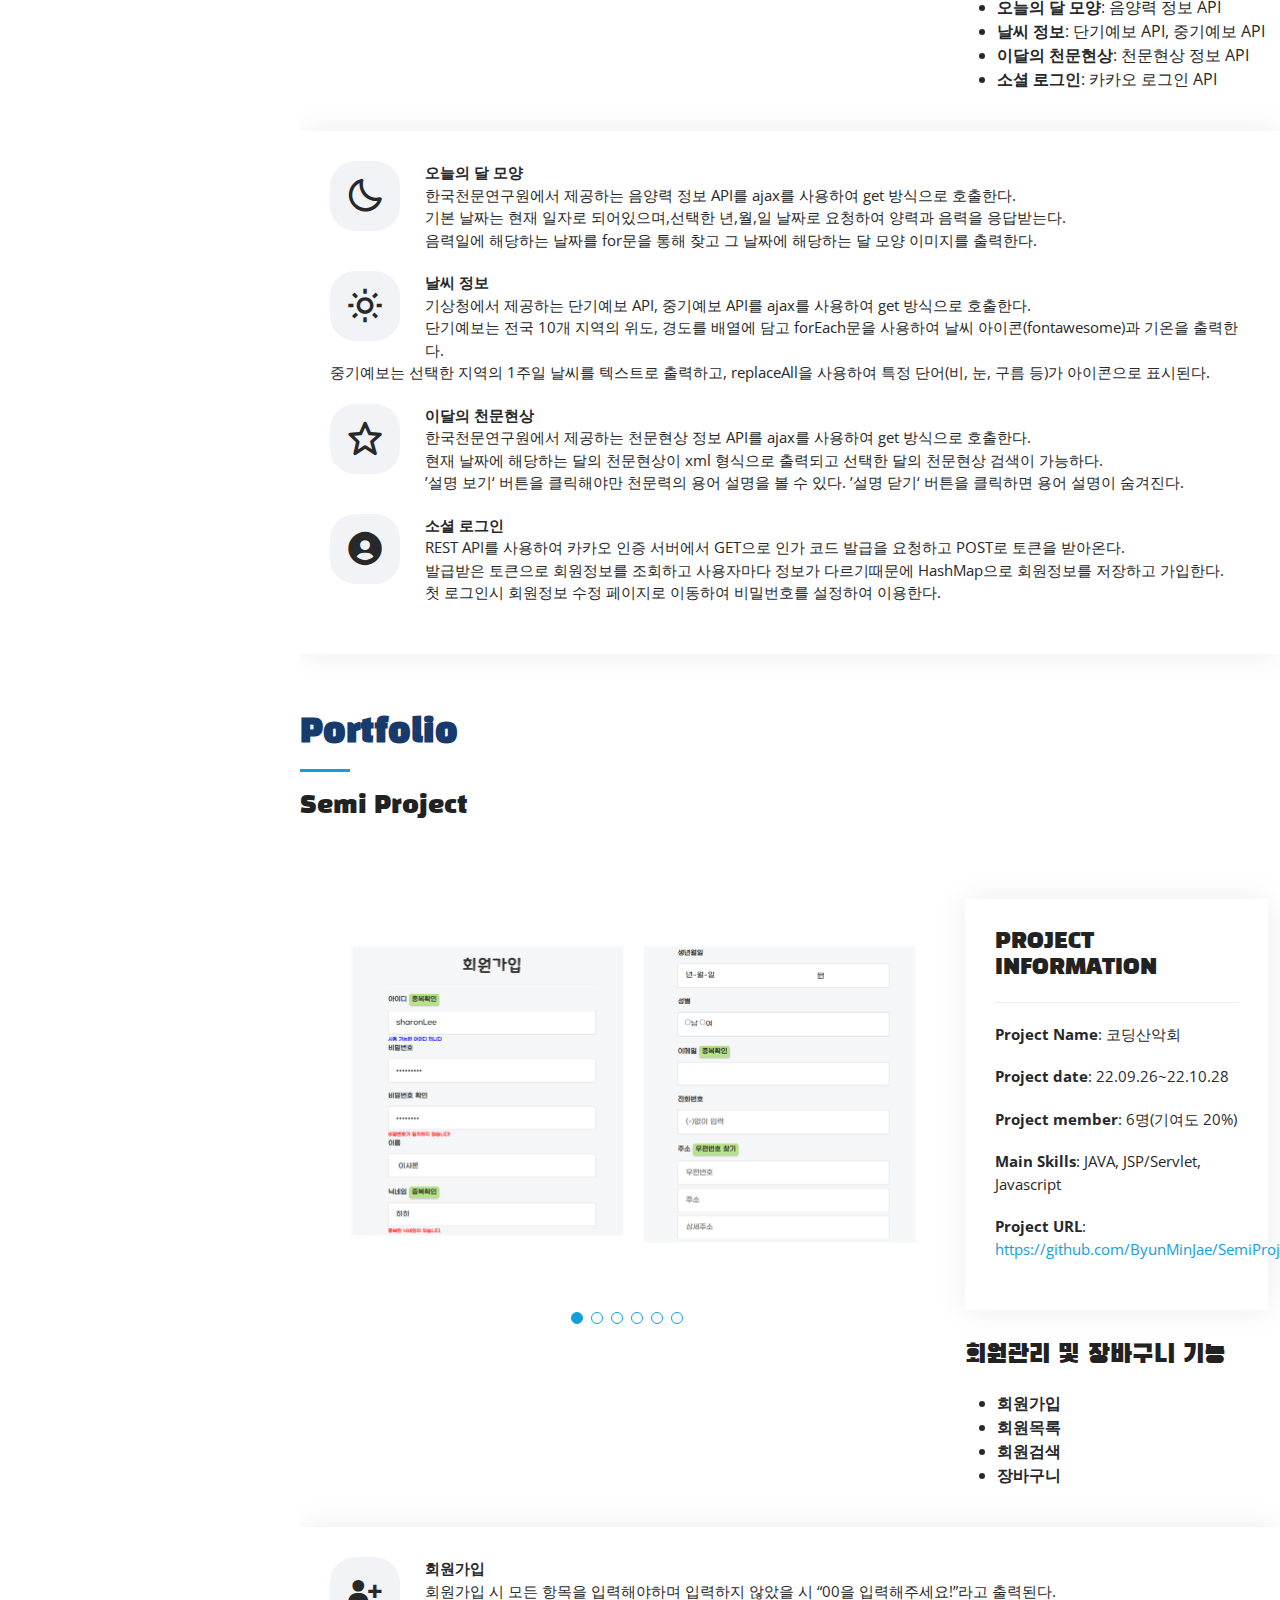
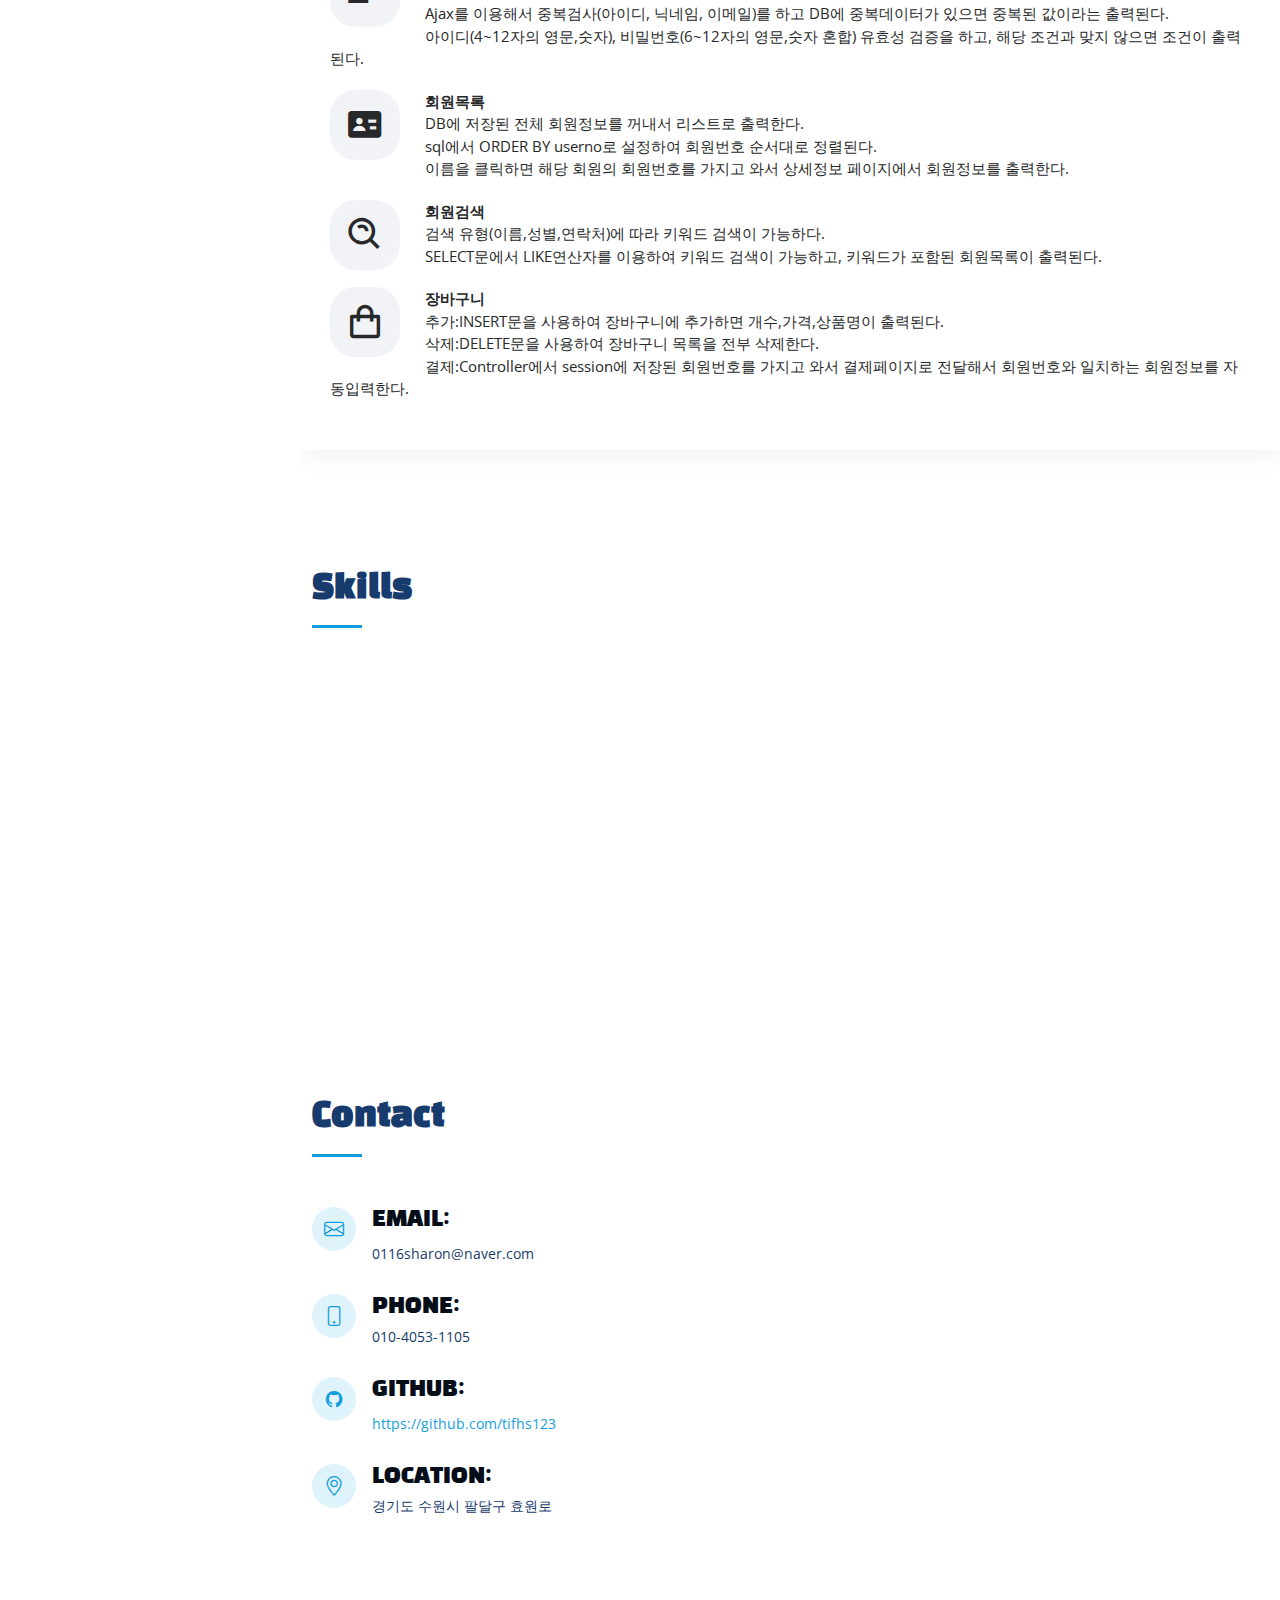
==== commit c41c8b0c: "소셜로그인 설명 추가" ====
--- a/index.html
+++ b/index.html
@@ -287,9 +287,9 @@
                 <li><div class="porticon"><i class='bx bxs-user-circle' style="font-size: 40px;"></i></div>
                 <div class="portfolio-con">
                 <strong>소셜 로그인</strong>
-                <br>
-                <br>
-                <br>
+                <br> REST API를 사용하여 카카오 인증 서버에서 GET으로 인가 코드 발급을 요청하고 POST로 토큰을 받아온다.
+                <br>발급받은 토큰으로 회원정보를 조회하고 사용자마다 정보가 다르기때문에 HashMap으로 회원정보를 저장하고 가입한다.
+                <br>첫 로그인시 회원정보 수정 페이지로 이동하여 비밀번호를 설정하여 이용한다.
                 </div>
                 </li>
               </ul>
--- a/assets/css/style.css
+++ b/assets/css/style.css
@@ -9,7 +9,7 @@
 # General
 --------------------------------------------------------------*/
 body {
-  font-family: "Open Sans", sans-serif;
+  font-family: "Open Sans", sans-serif; 
   color: #272829;
 }
 
@@ -31,8 +31,6 @@
 h6 {
   /* font-family: "Raleway", sans-serif; */
    font-family: Black Han Sans,sans-serif;
-    font-weight: 400;
-    font-size: 2.5rem;
     color: #222;
 }
 
@@ -679,7 +677,7 @@
 
 .portfolio-details .portfolio-info h3 {
   font-size: 22px;
-  font-weight: 700;
+  font-weight: 400;
   margin-bottom: 20px;
   padding-bottom: 20px;
   border-bottom: 1px solid #eee;
@@ -708,7 +706,7 @@
 
 .portfolio-details .portfolio-description h2 {
   font-size: 26px;
-  font-weight: 700;
+  font-weight: 400;
   margin-bottom: 20px;
 }
 
@@ -871,10 +869,10 @@
 }
 
 .contact .info {
-  padding: 30px;
+/*   padding: 35px 206px; */
   background: #fff;
   width: 100%;
-  box-shadow: 0 0 24px 0 rgba(0, 0, 0, 0.12);
+/*   box-shadow: 0 0 24px 0 rgba(0, 0, 0, 0.12); */
 }
 
 .contact .info i {
@@ -894,7 +892,6 @@
 .contact .info h4 {
   padding: 0 0 0 60px;
   font-size: 22px;
-  font-weight: 600;
   margin-bottom: 5px;
   color: #050d18;
 }
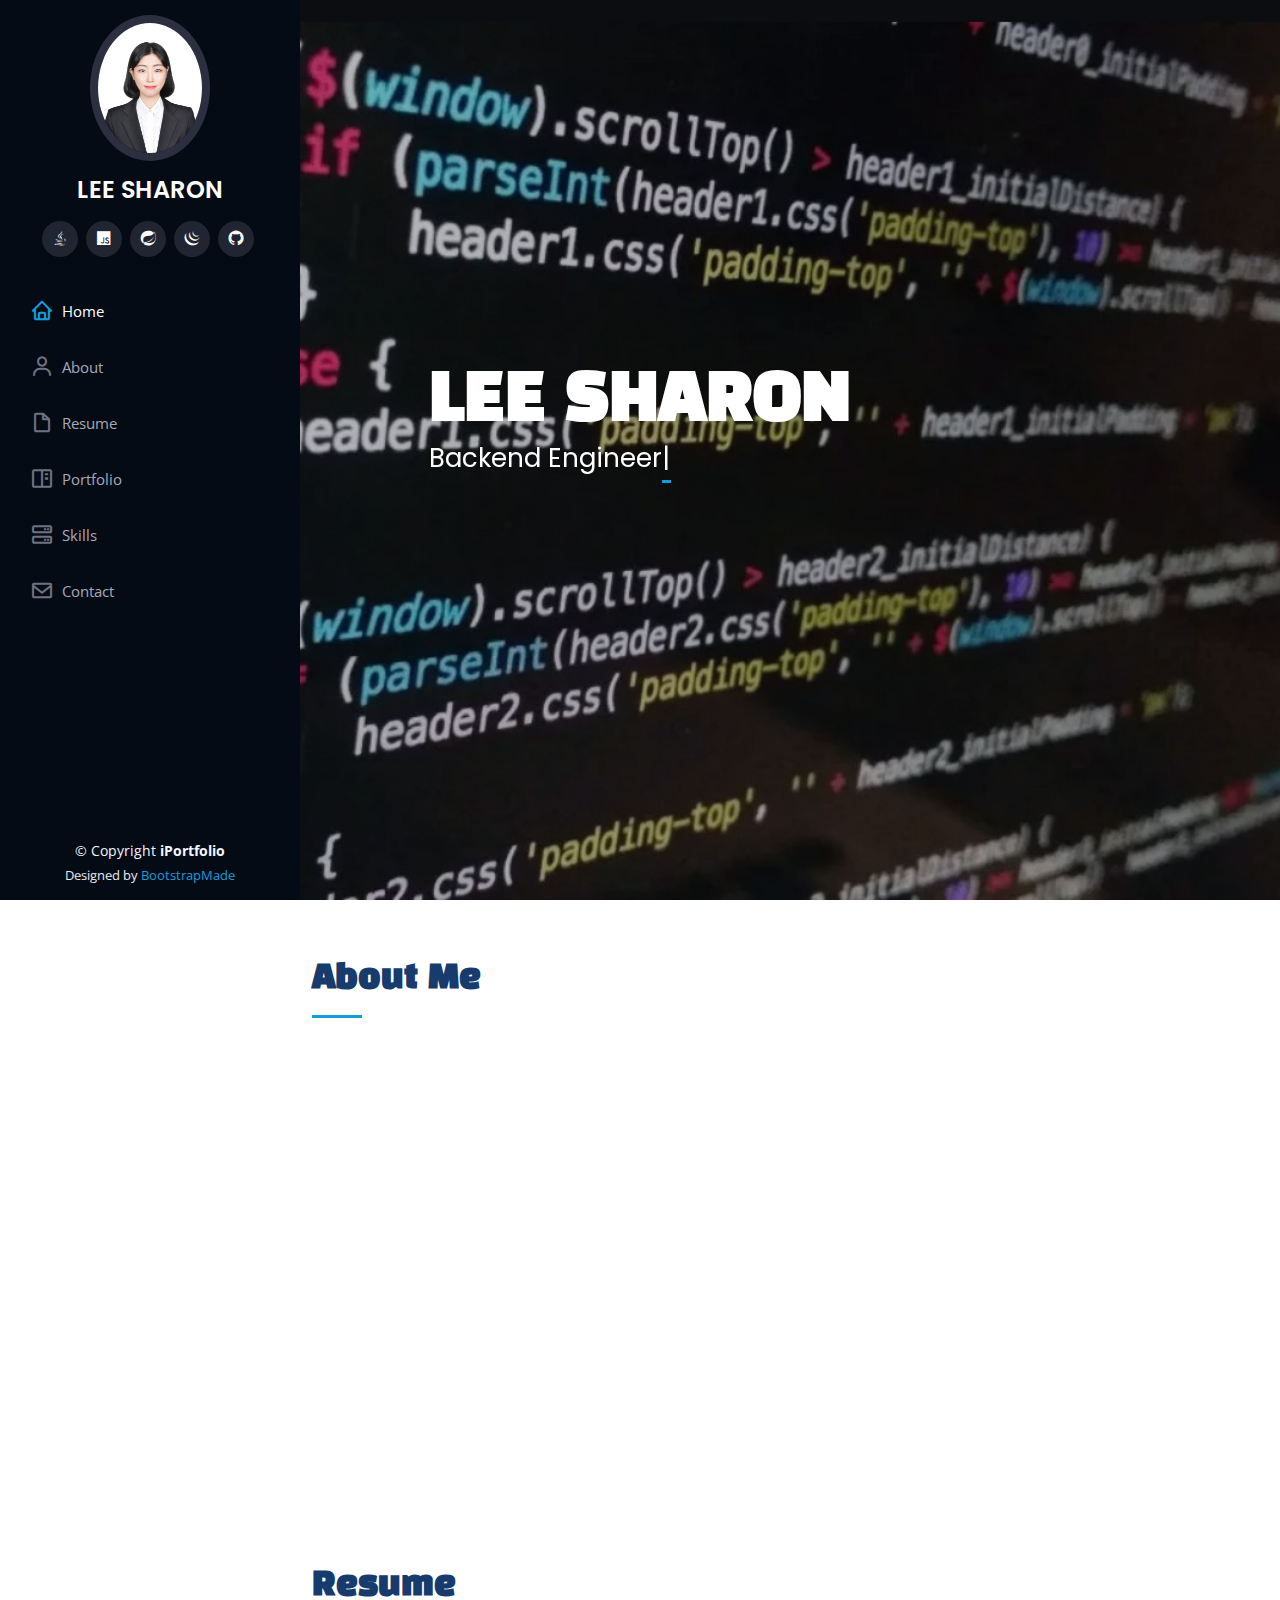
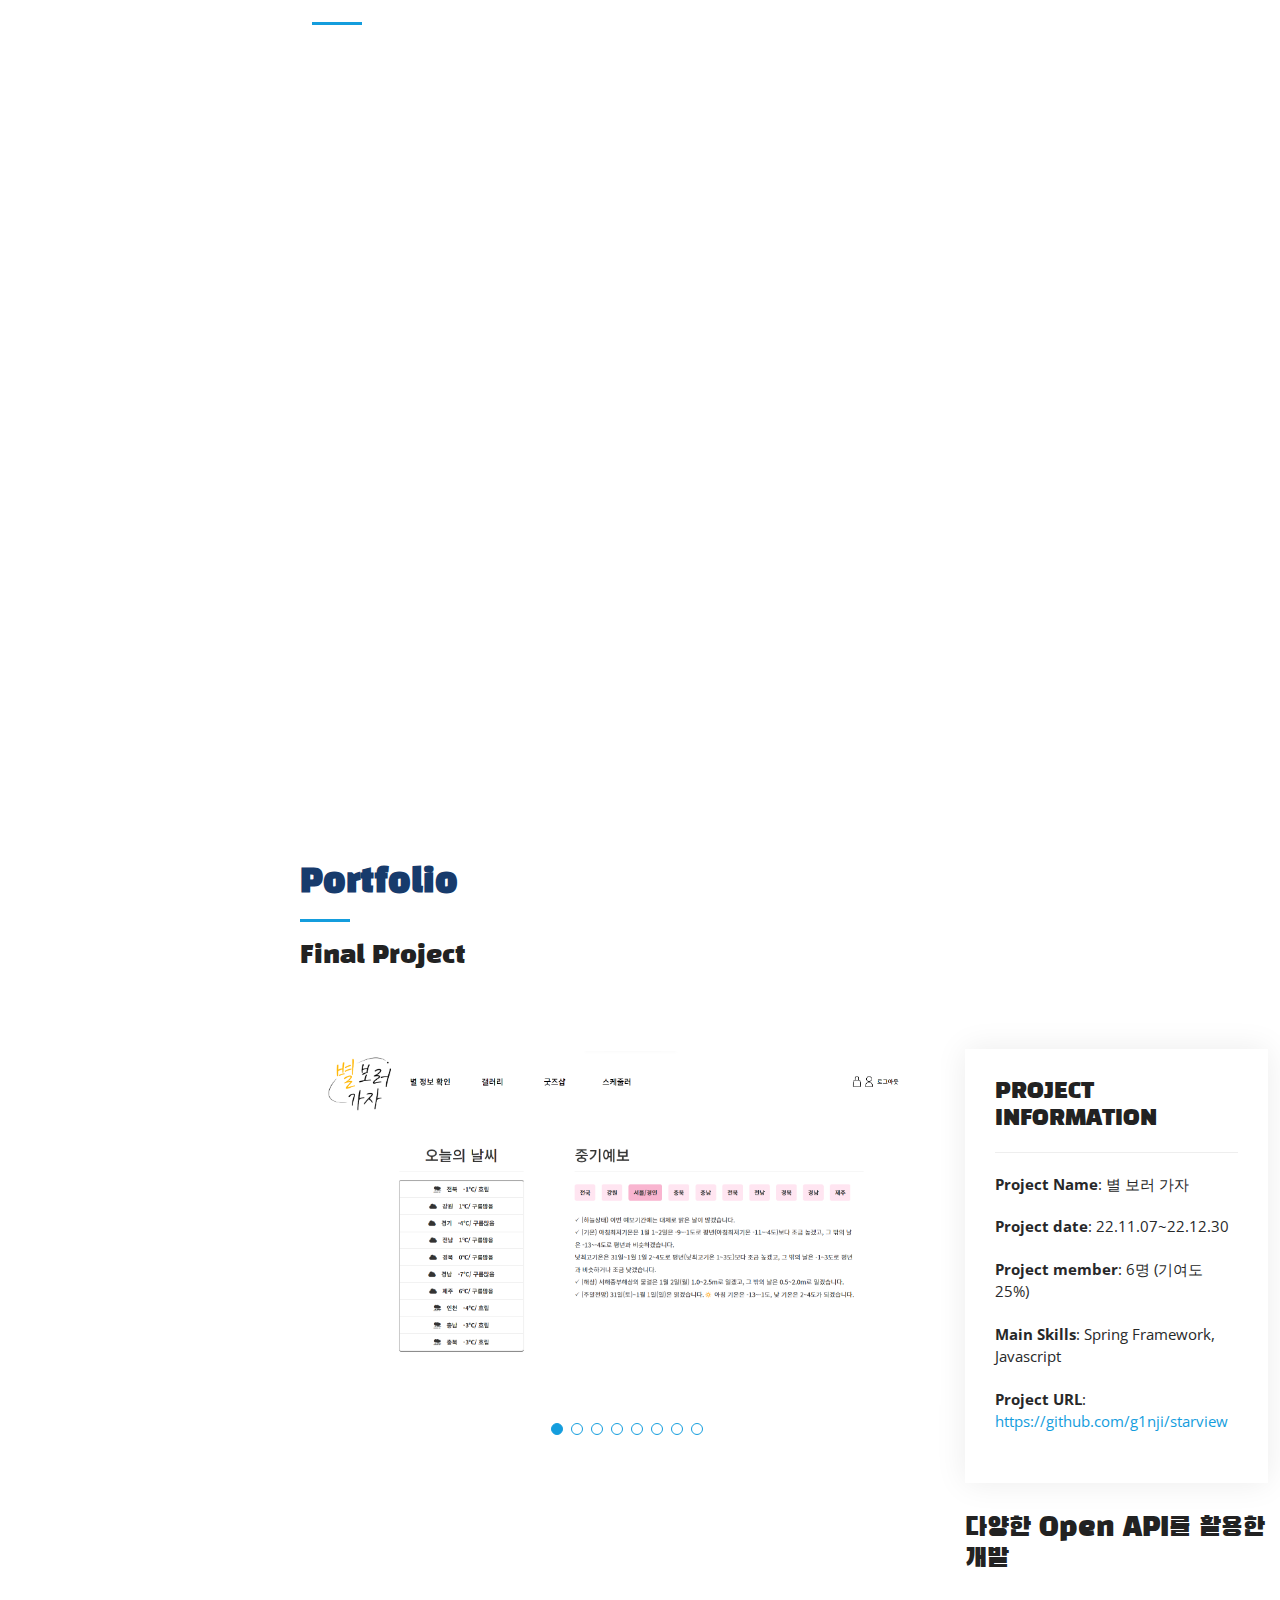
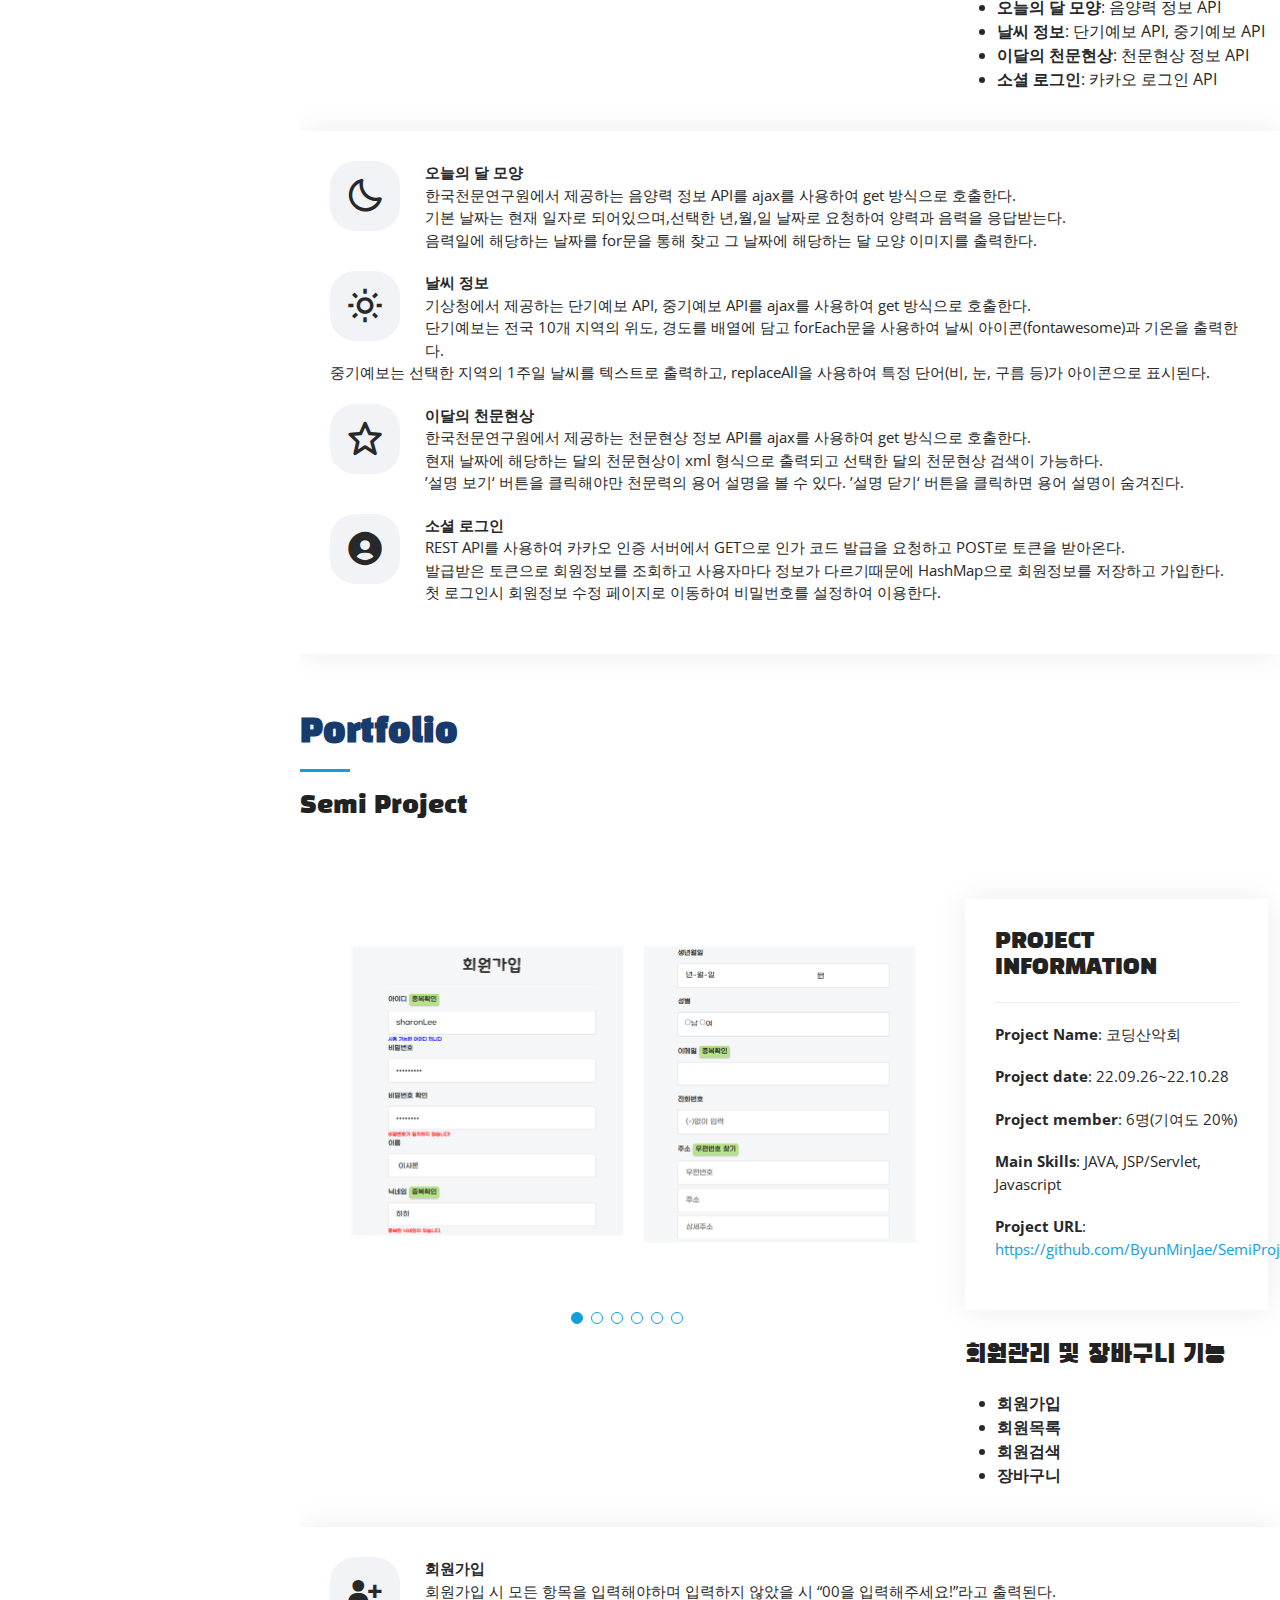
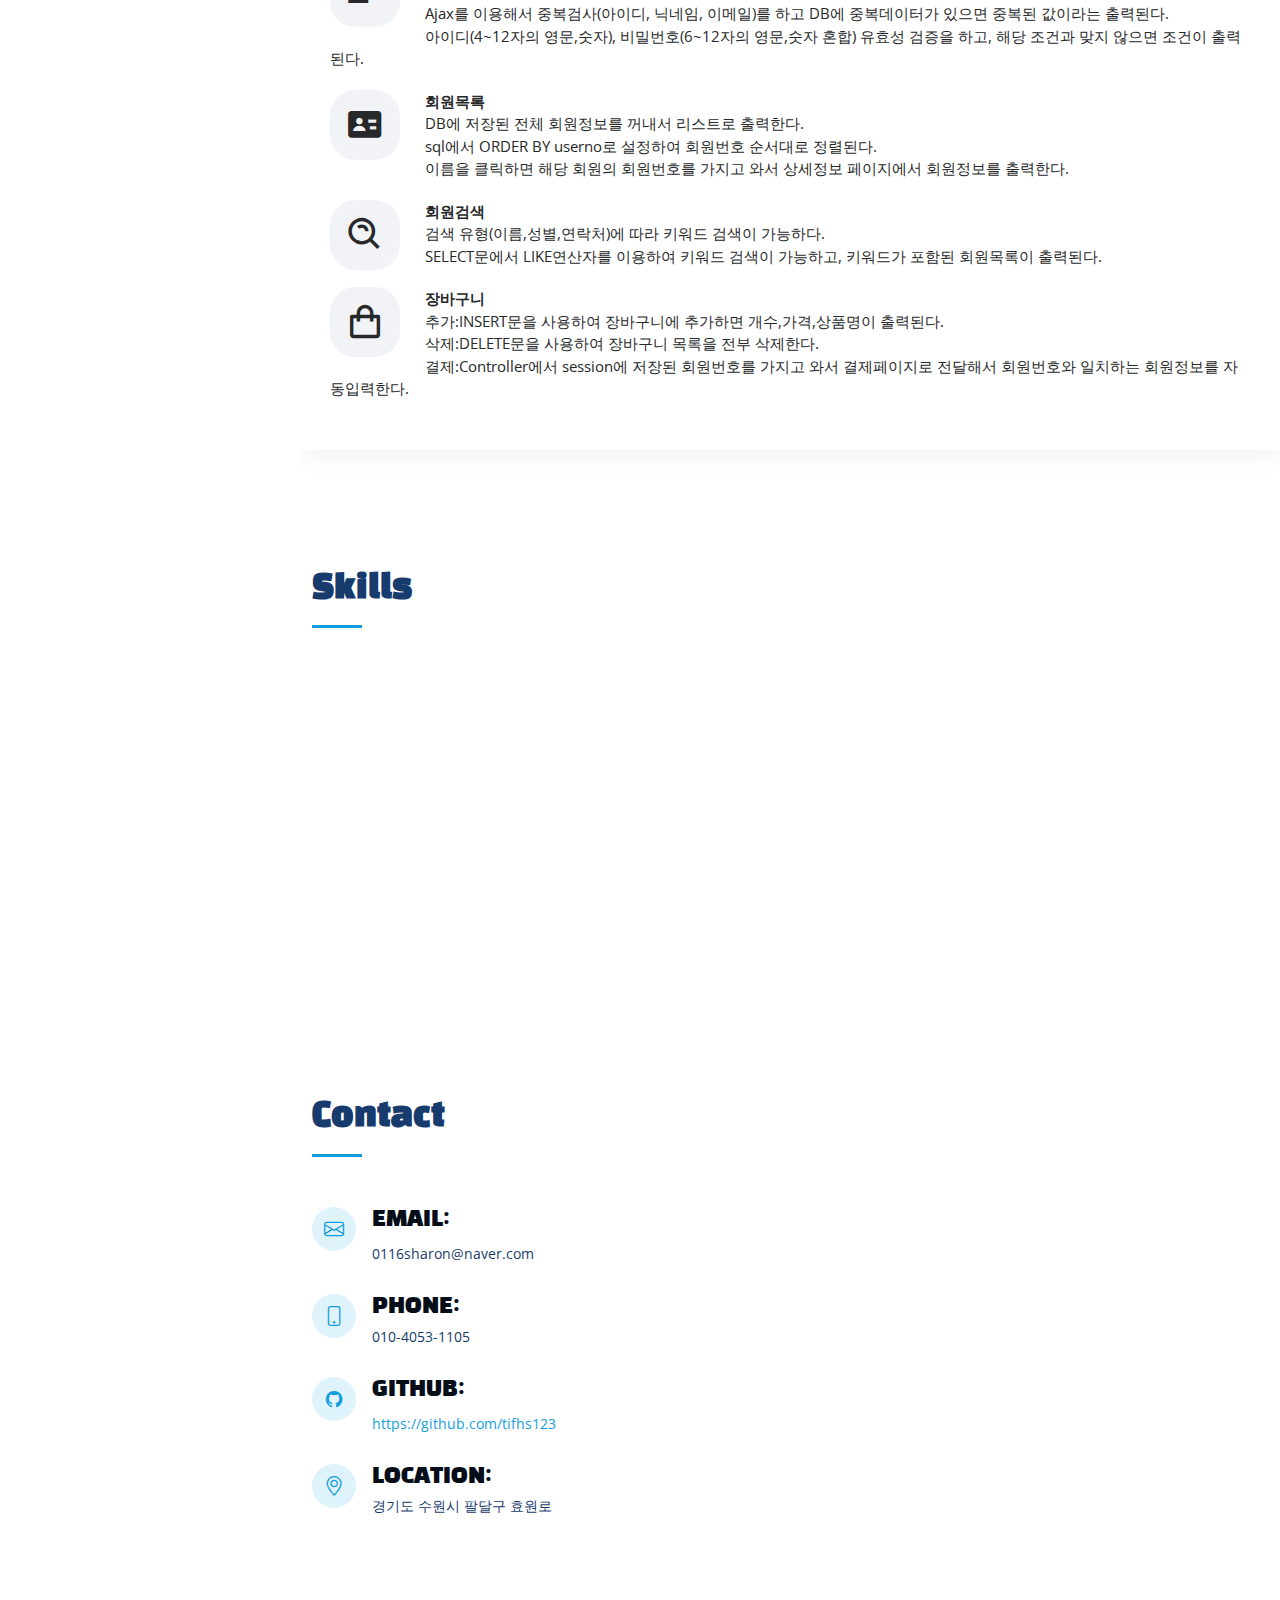
==== commit a87d6664: "typed" ====
--- a/index.html
+++ b/index.html
@@ -73,7 +73,7 @@
   <section id="hero" class="d-flex flex-column justify-content-center align-items-center">
     <div class="hero-container" data-aos="fade-in">
       <h1>LEE SHARON</h1>
-      <p>Backend <span class="typed" data-typed-items="Engineer & Web Developer"></span></p>
+      <p>Backend Engineer<span class="typed" data-typed-items="& Web Developer"></span></p>
     </div>
   </section><!-- End Hero -->
 
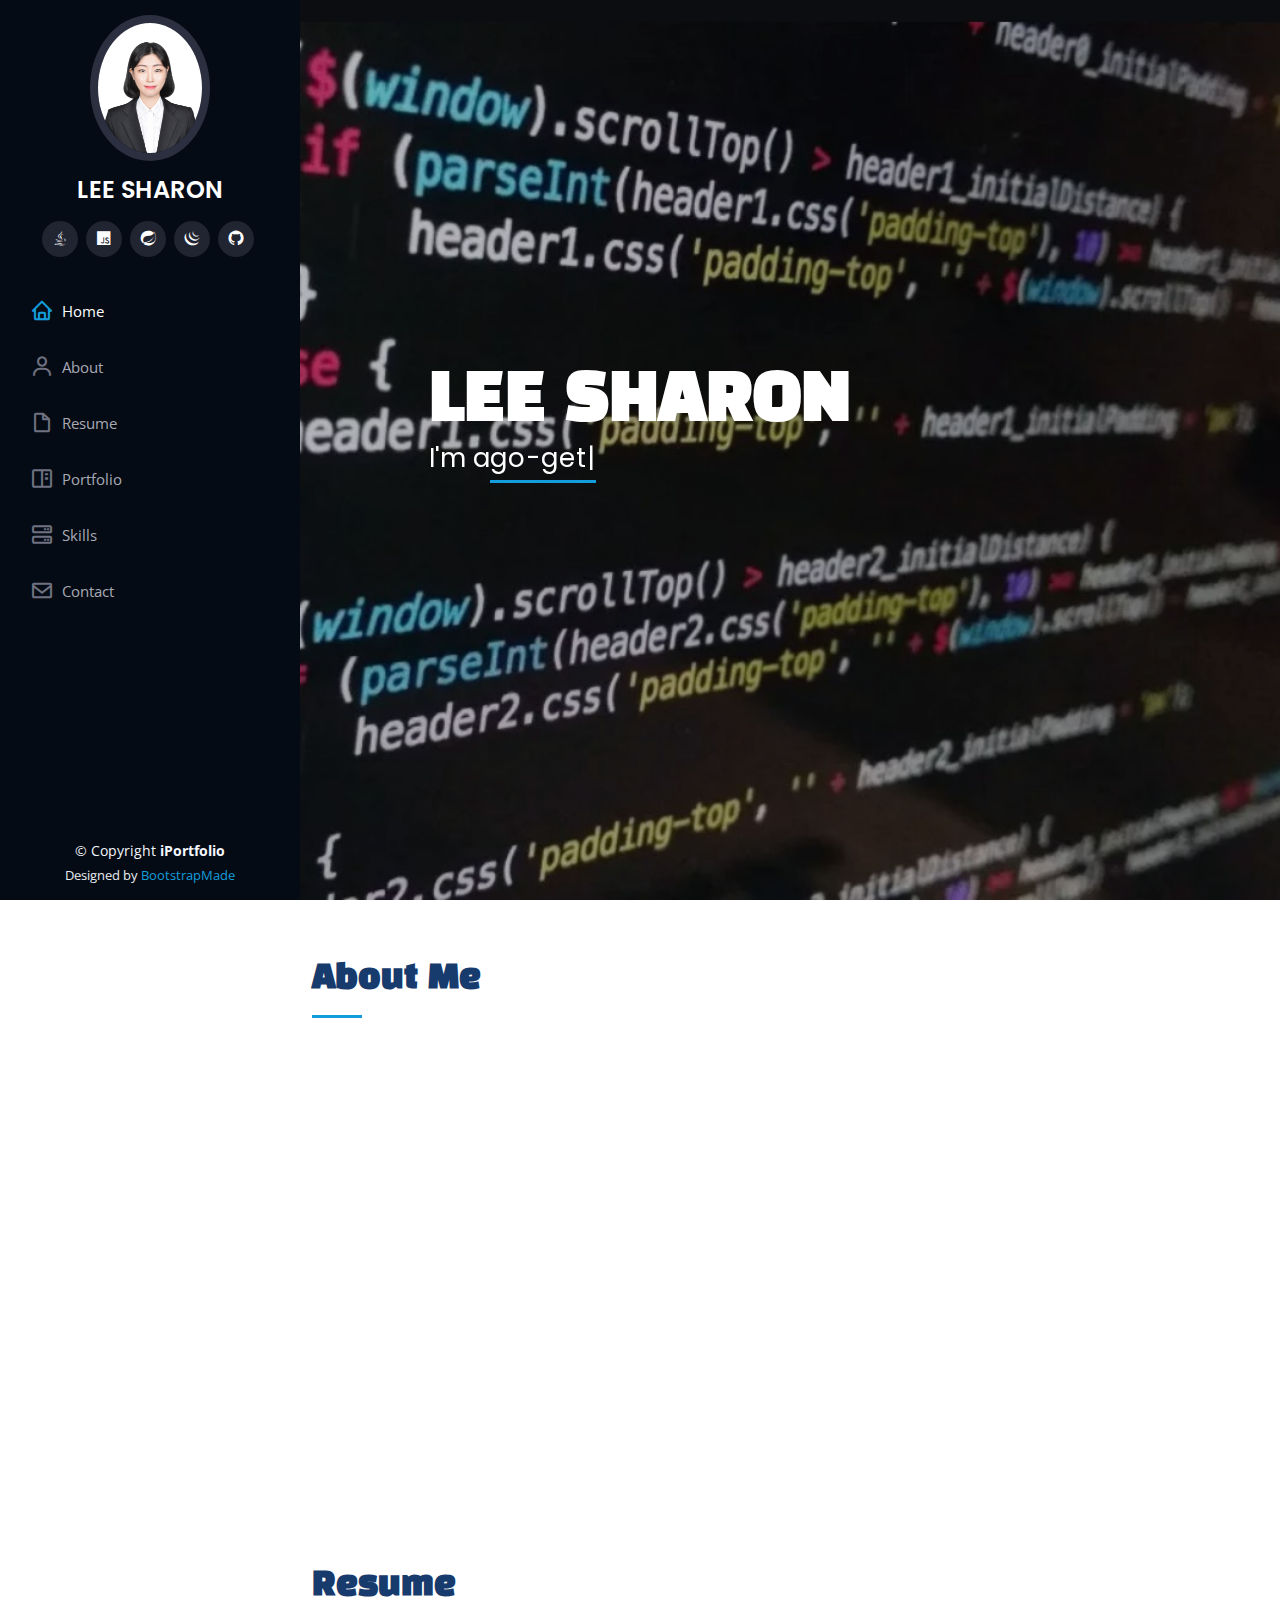
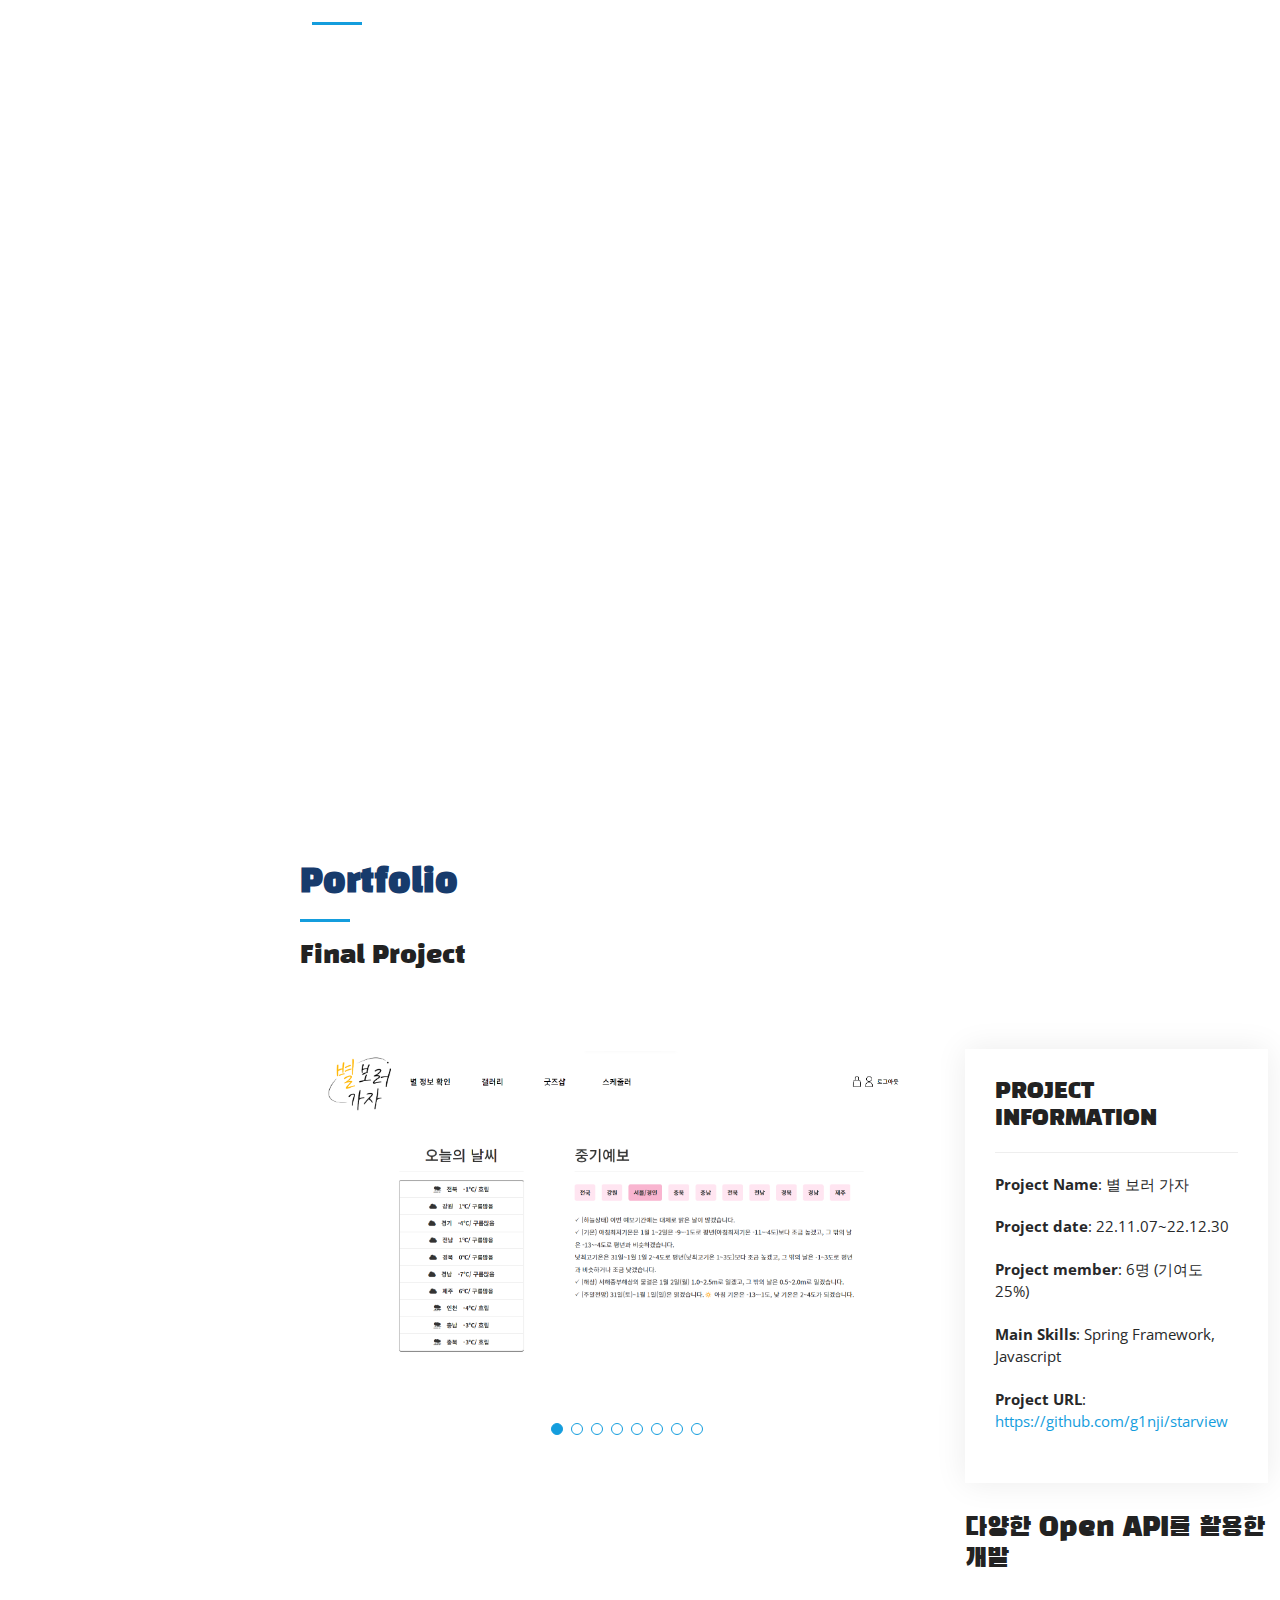
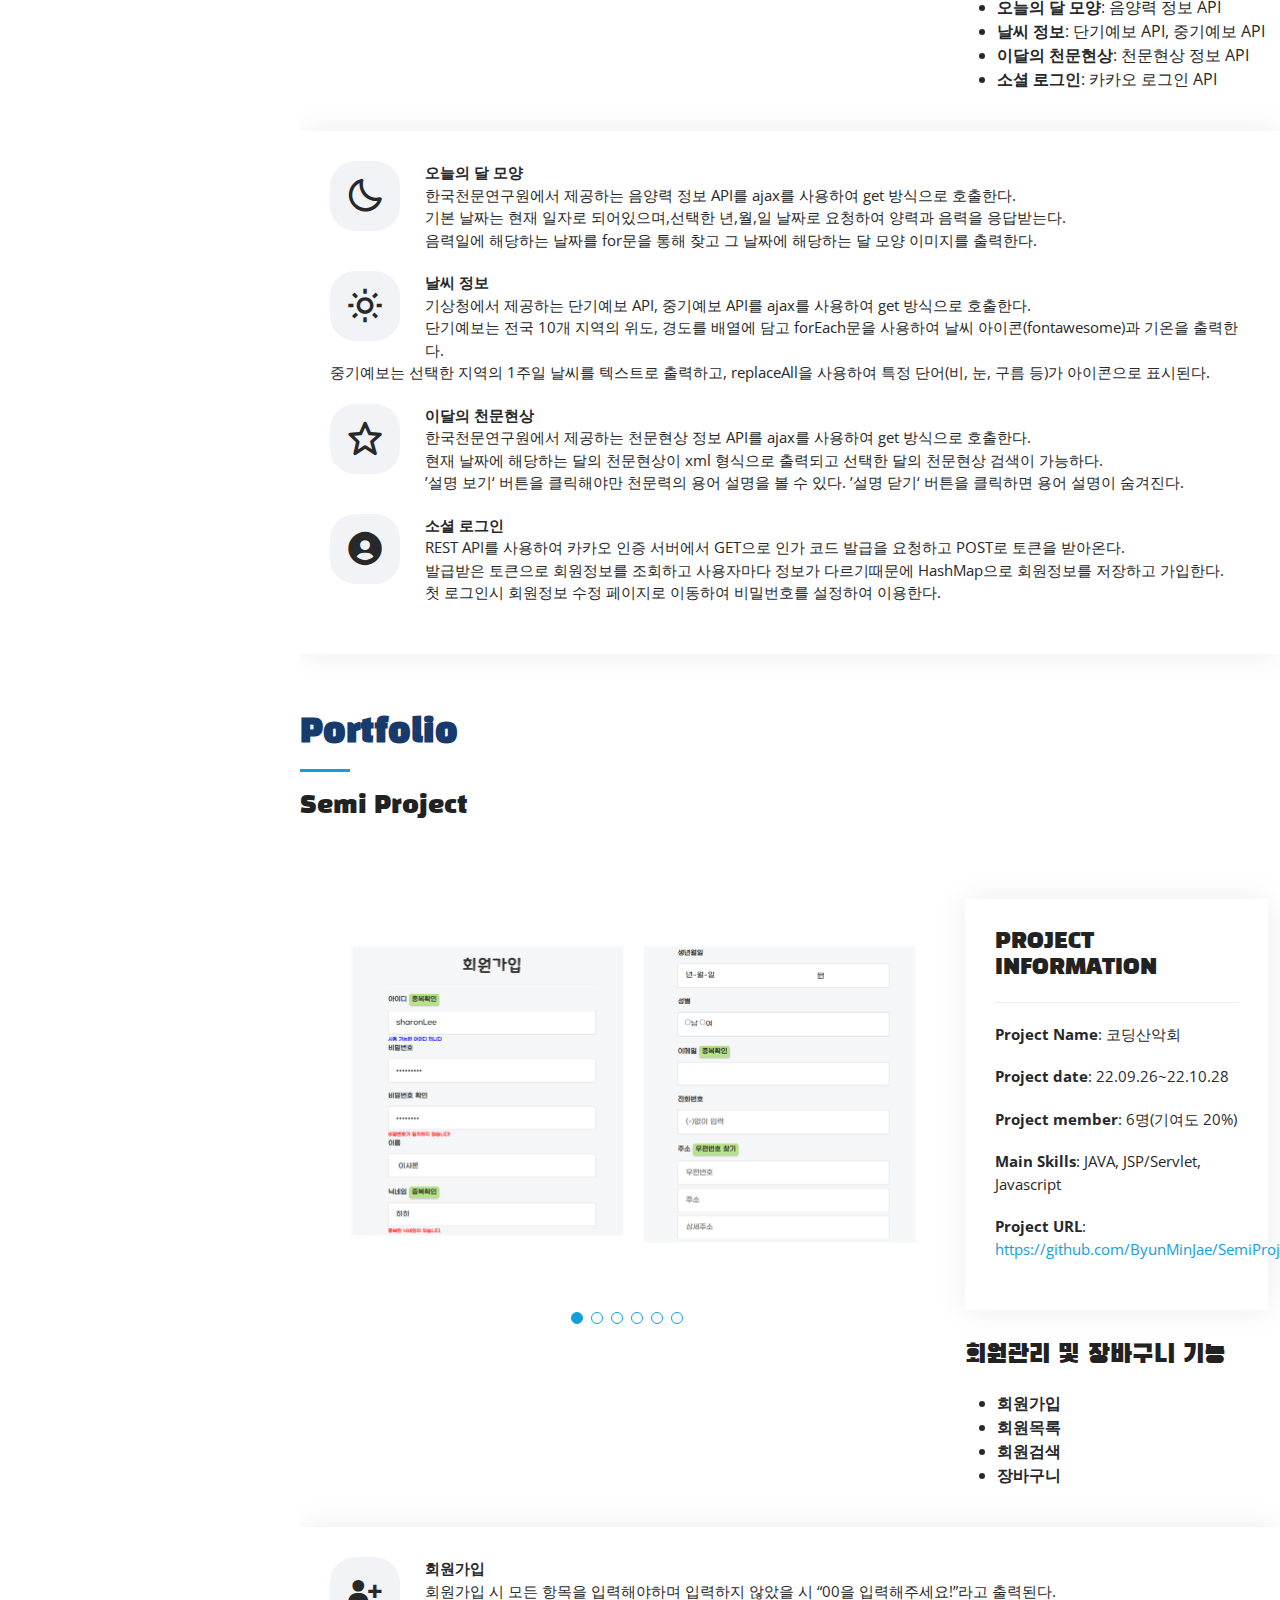
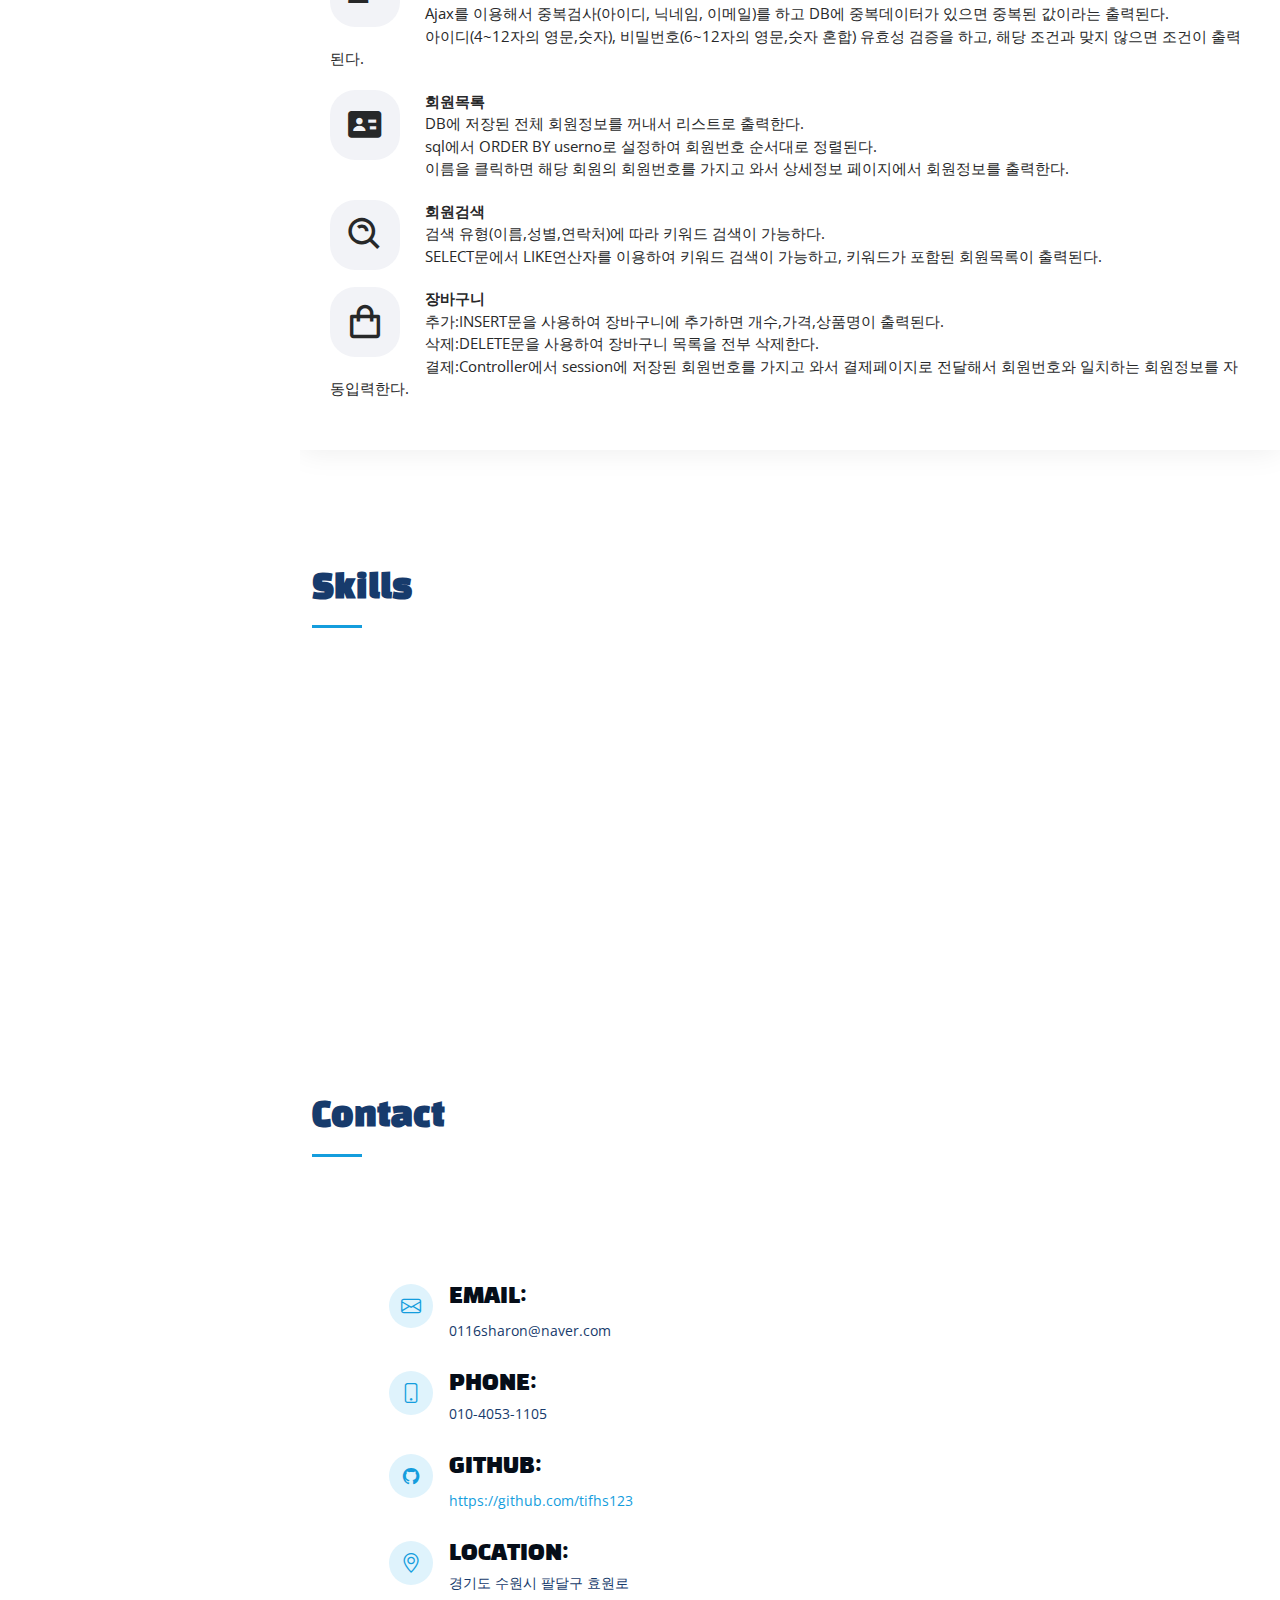
==== commit 24b2fb29: "메인 소개글 변경" ====
--- a/index.html
+++ b/index.html
@@ -73,7 +73,7 @@
   <section id="hero" class="d-flex flex-column justify-content-center align-items-center">
     <div class="hero-container" data-aos="fade-in">
       <h1>LEE SHARON</h1>
-      <p>Backend Engineer<span class="typed" data-typed-items="& Web Developer"></span></p>
+      <p>I'm a<span class="typed" data-typed-items="go-getter."></span></p>
     </div>
   </section><!-- End Hero -->
 
--- a/assets/css/style.css
+++ b/assets/css/style.css
@@ -490,7 +490,6 @@
   background: #e4edf9;
   padding: 5px 15px;
   display: inline-block;
-  font-weight: 600;
   margin-bottom: 10px;
 }
 
@@ -712,6 +711,11 @@
 
 .portfolio-details .portfolio-description p {
   padding: 0;
+}
+
+.portfolio-details .section-title{
+	padding-left: 25px;
+padding-bottom: 30px;
 }
 
 /*--------------------------------------------------------------
@@ -869,7 +873,7 @@
 }
 
 .contact .info {
-/*   padding: 35px 206px; */
+  padding: 77px; 
   background: #fff;
   width: 100%;
 /*   box-shadow: 0 0 24px 0 rgba(0, 0, 0, 0.12); */
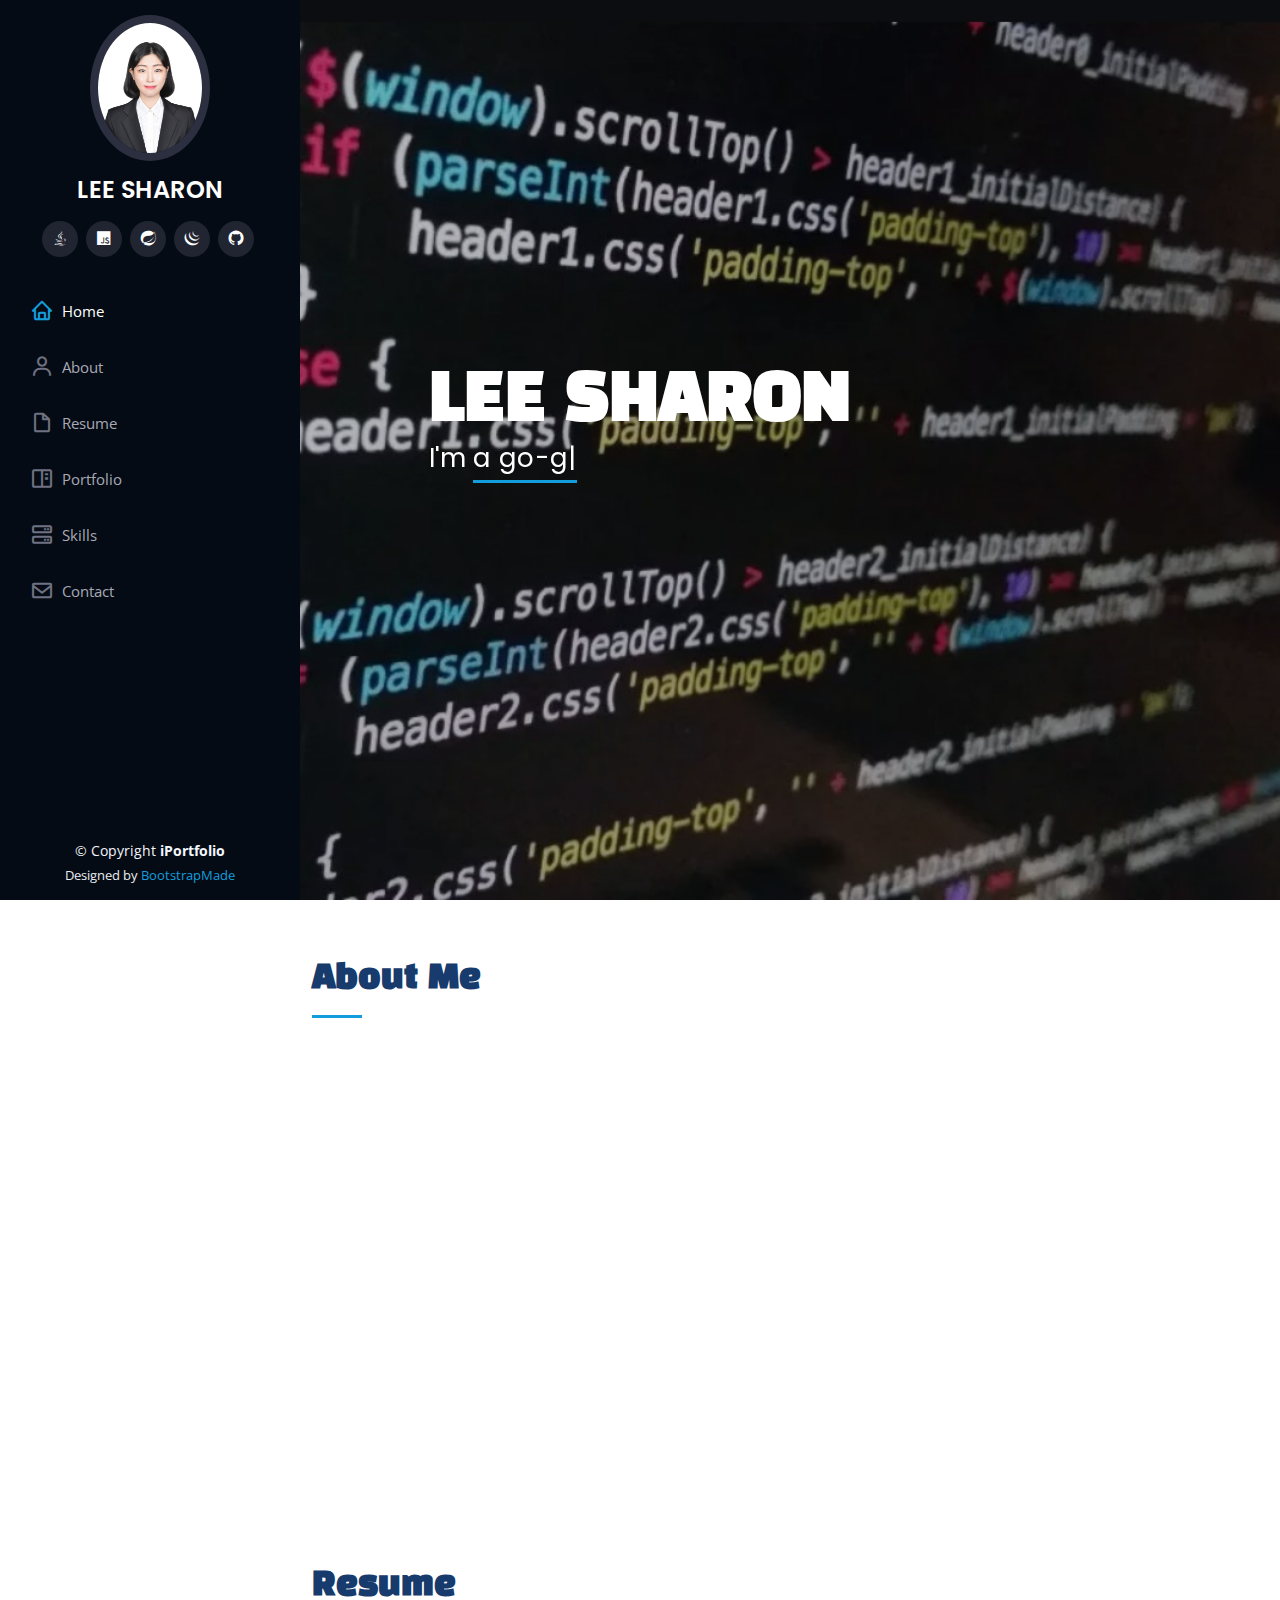
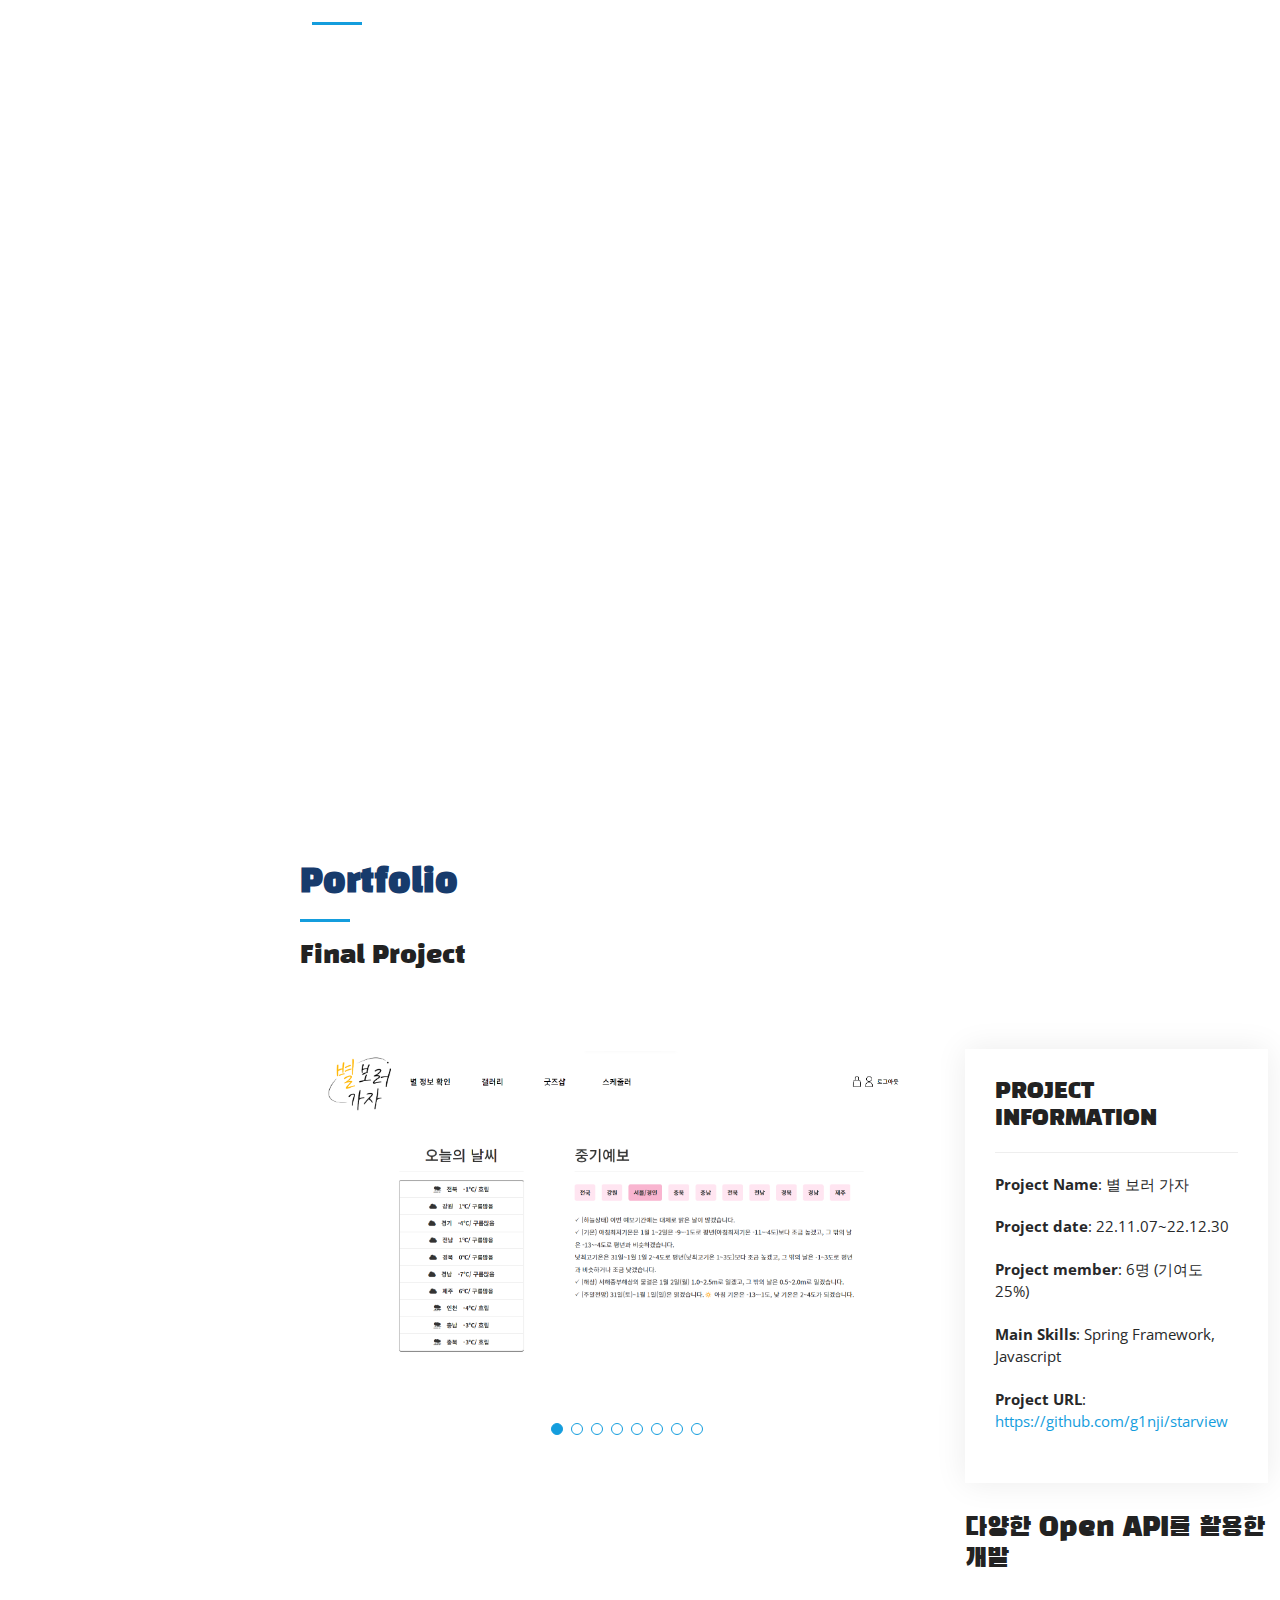
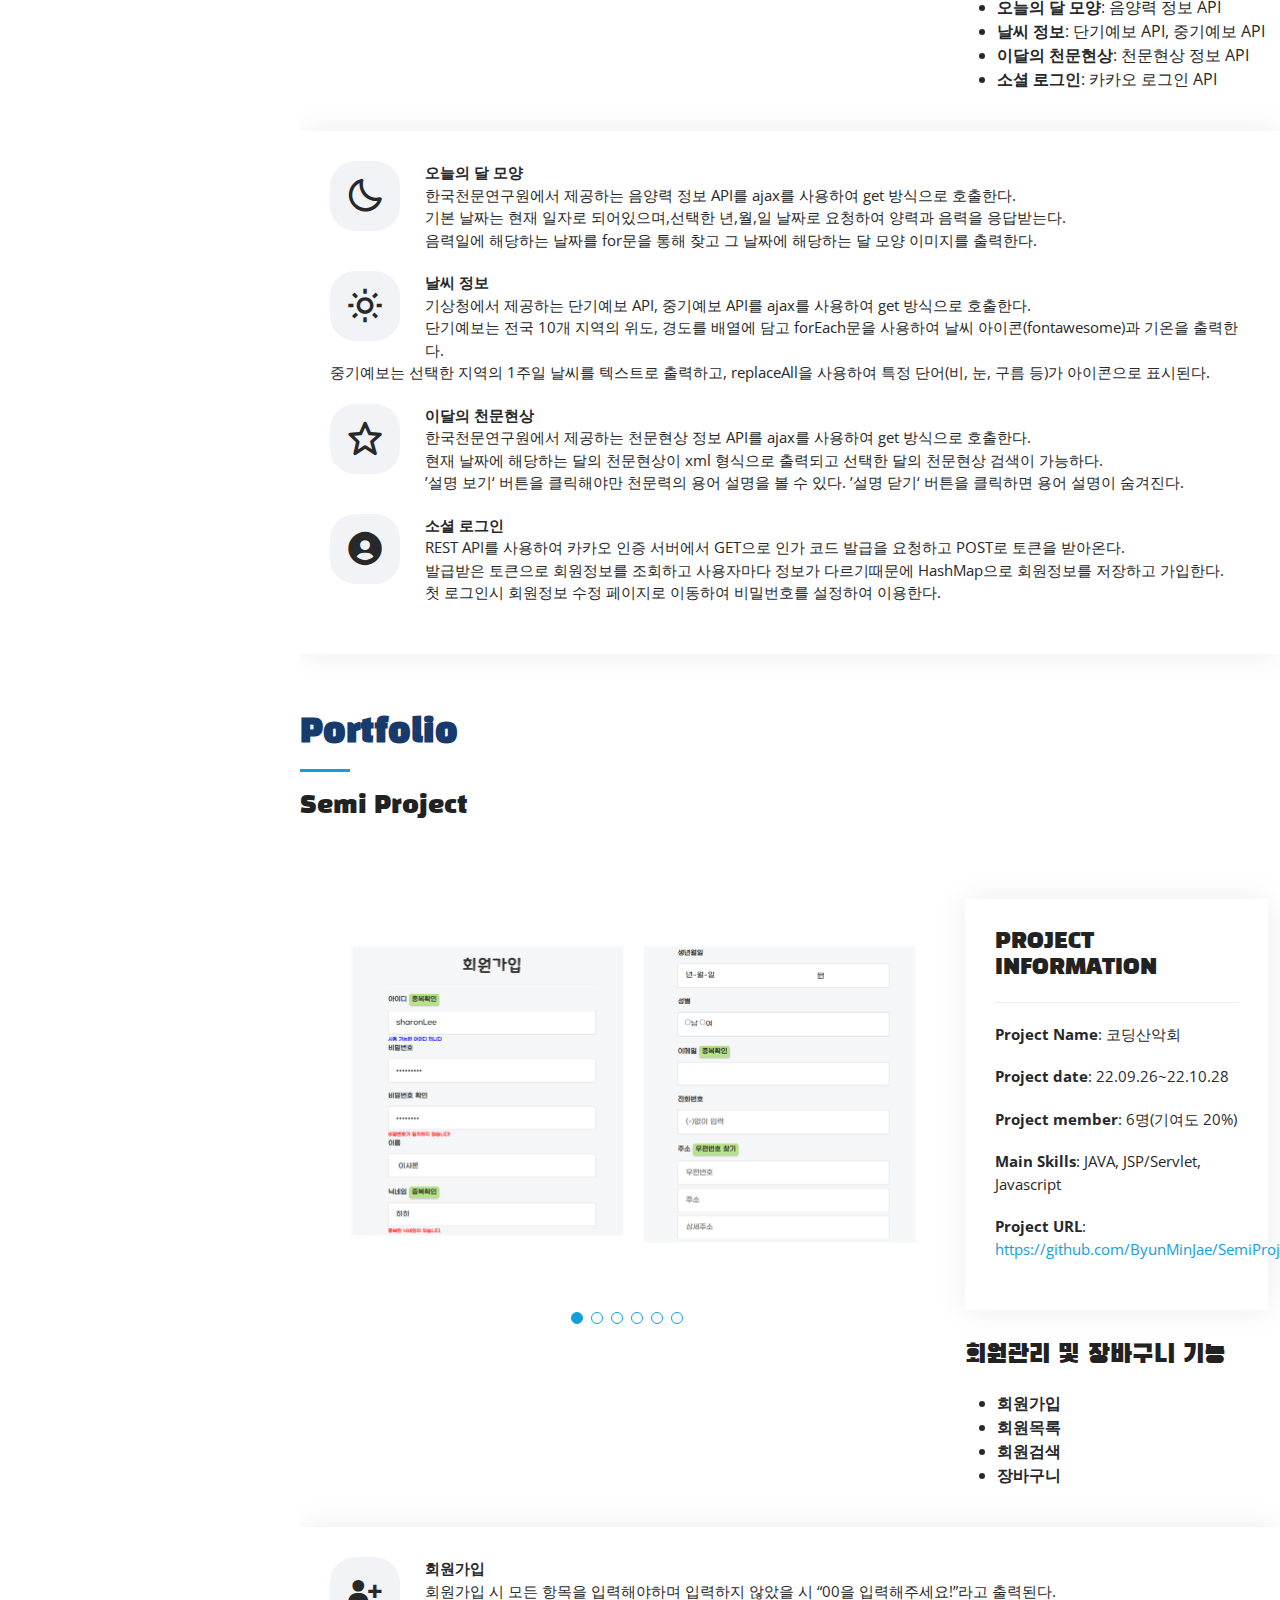
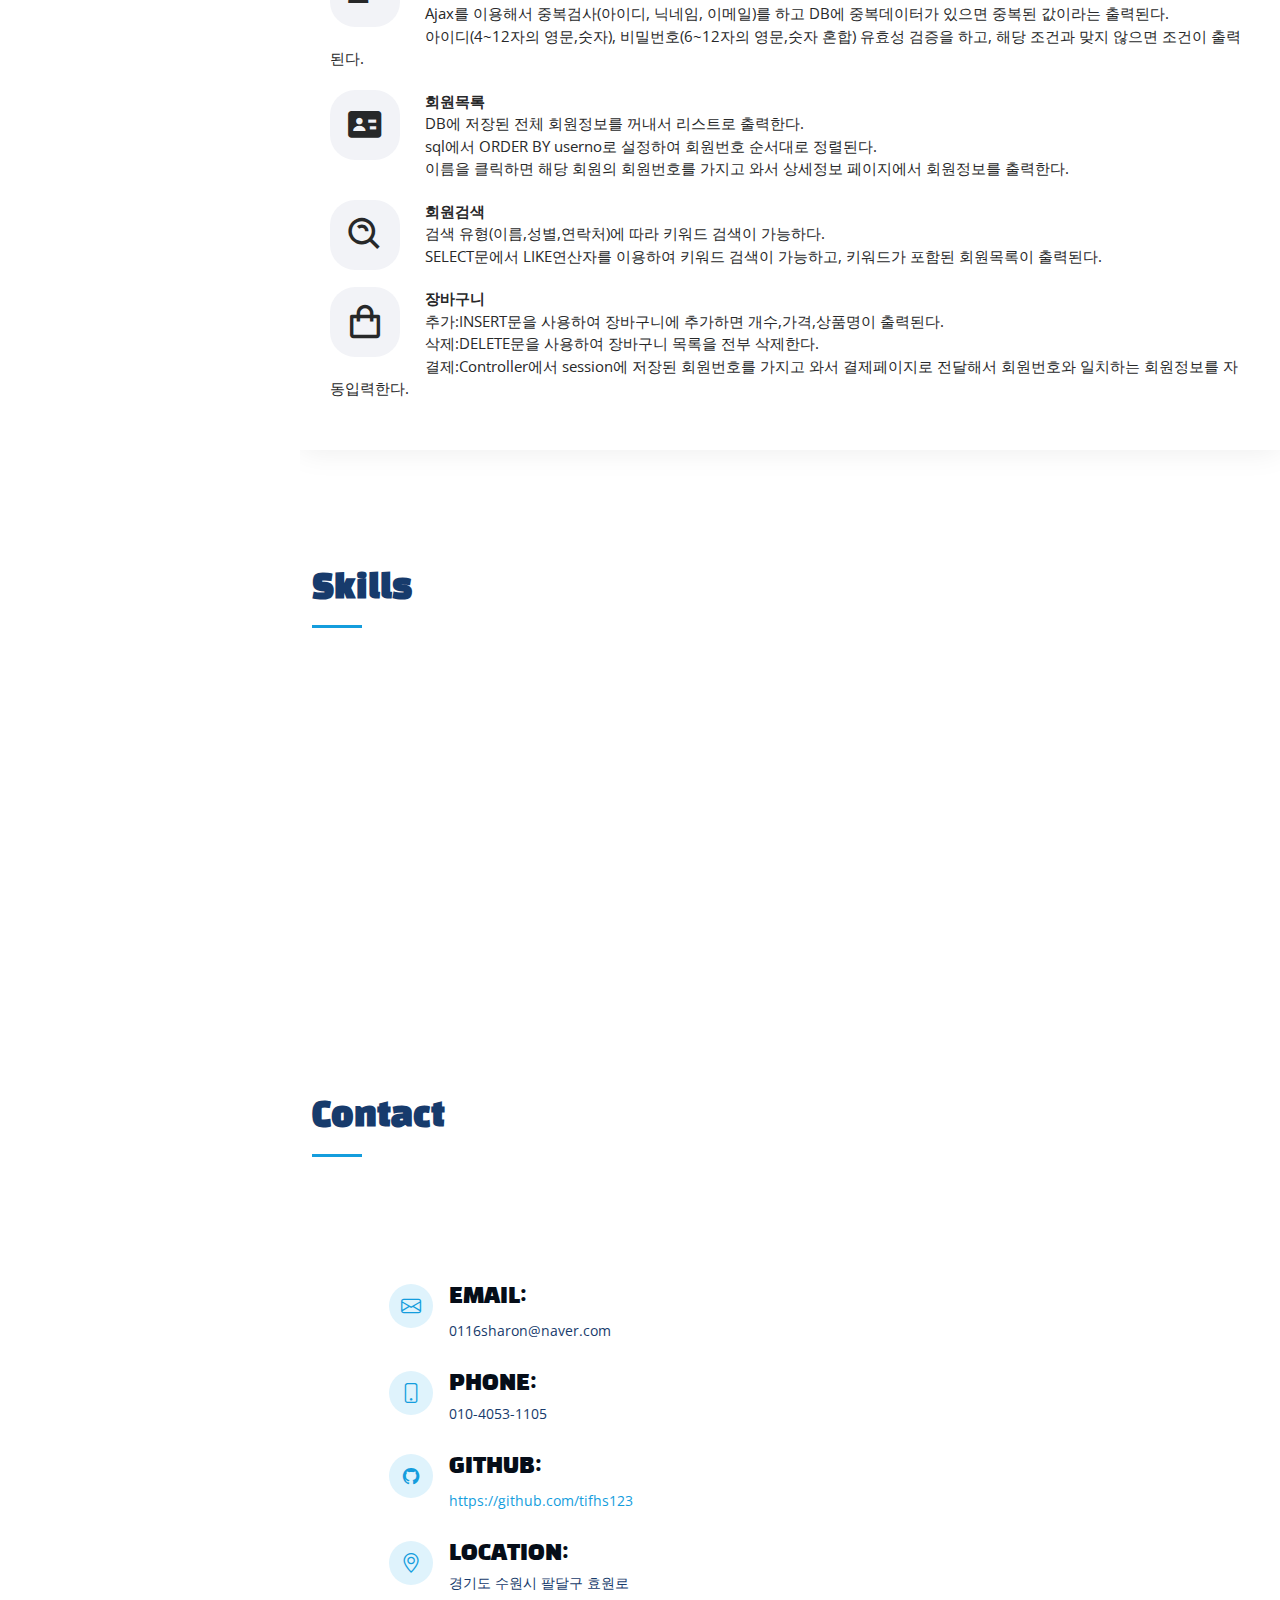
==== commit 9fc8dee7: "go-getter" ====
--- a/index.html
+++ b/index.html
@@ -73,7 +73,7 @@
   <section id="hero" class="d-flex flex-column justify-content-center align-items-center">
     <div class="hero-container" data-aos="fade-in">
       <h1>LEE SHARON</h1>
-      <p>I'm a<span class="typed" data-typed-items="go-getter."></span></p>
+      <p>I'm <span class="typed" data-typed-items="a go-getter."></span></p>
     </div>
   </section><!-- End Hero -->
 
